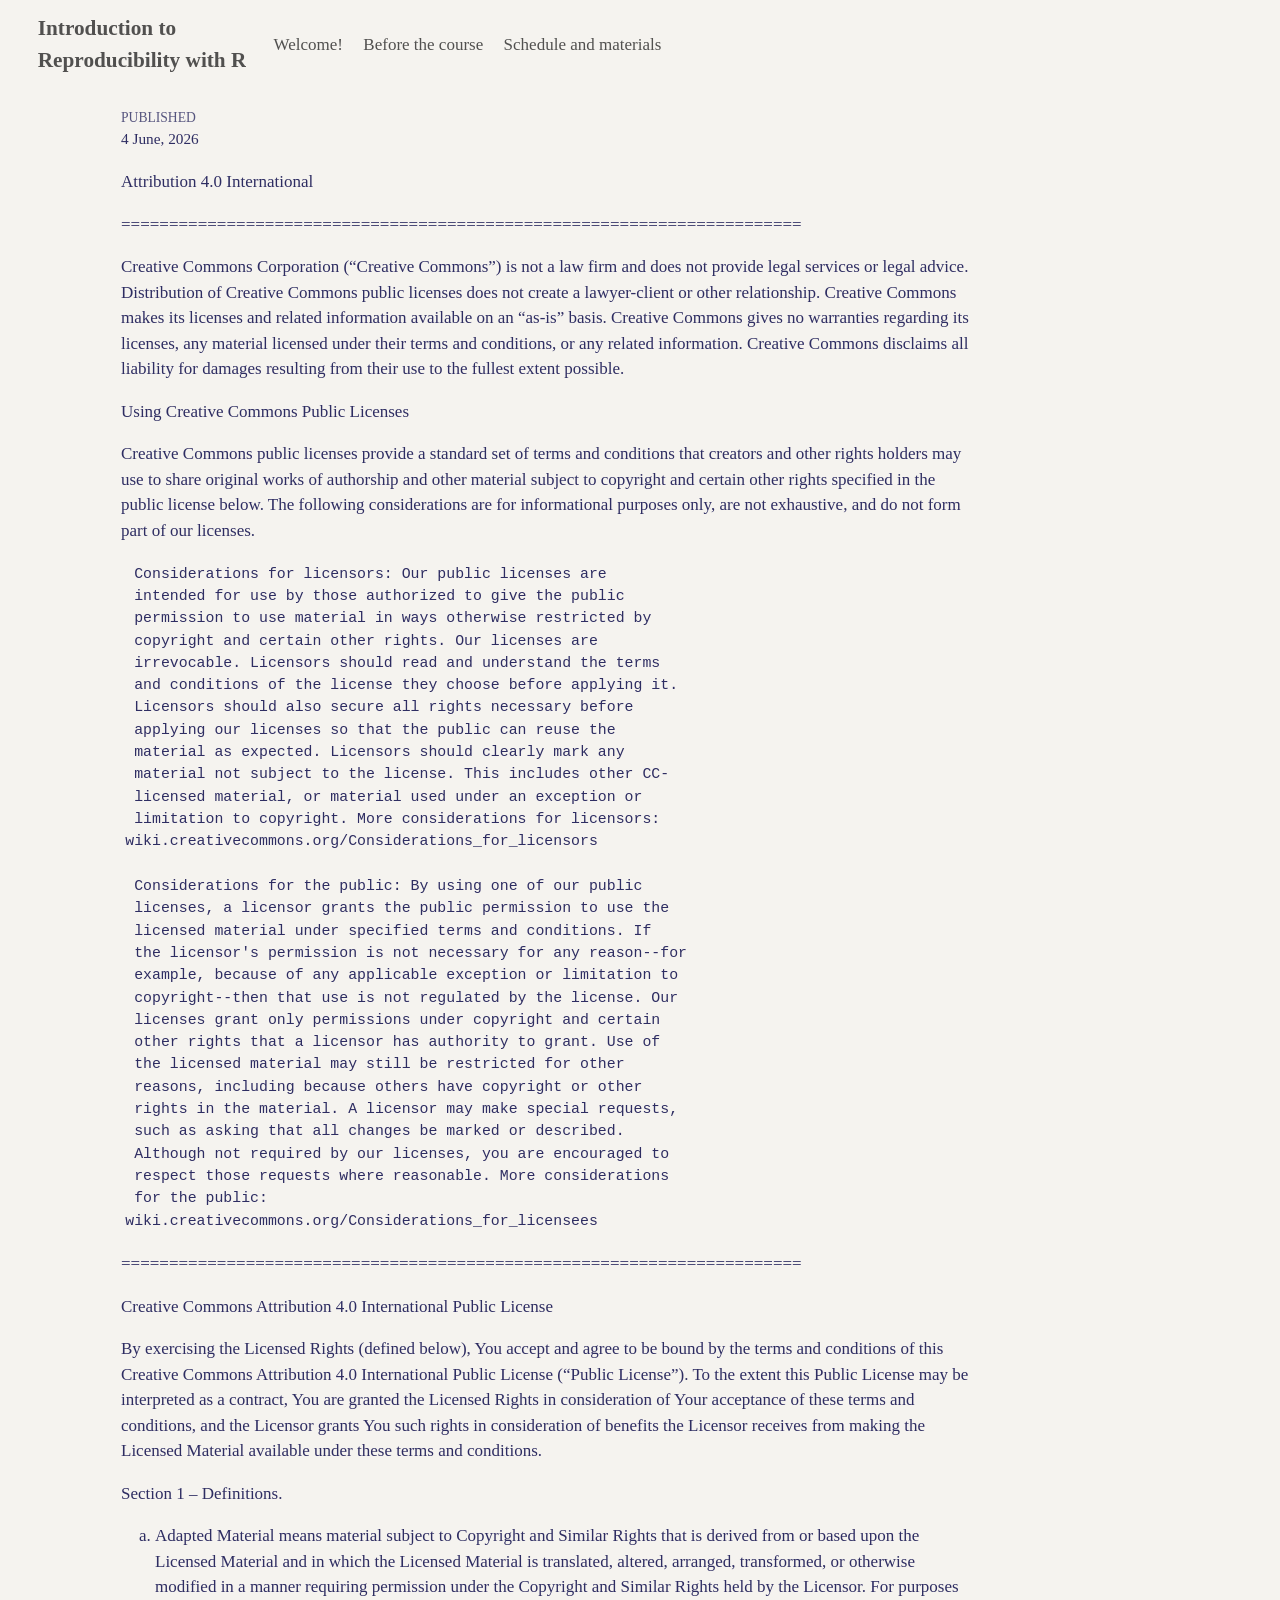
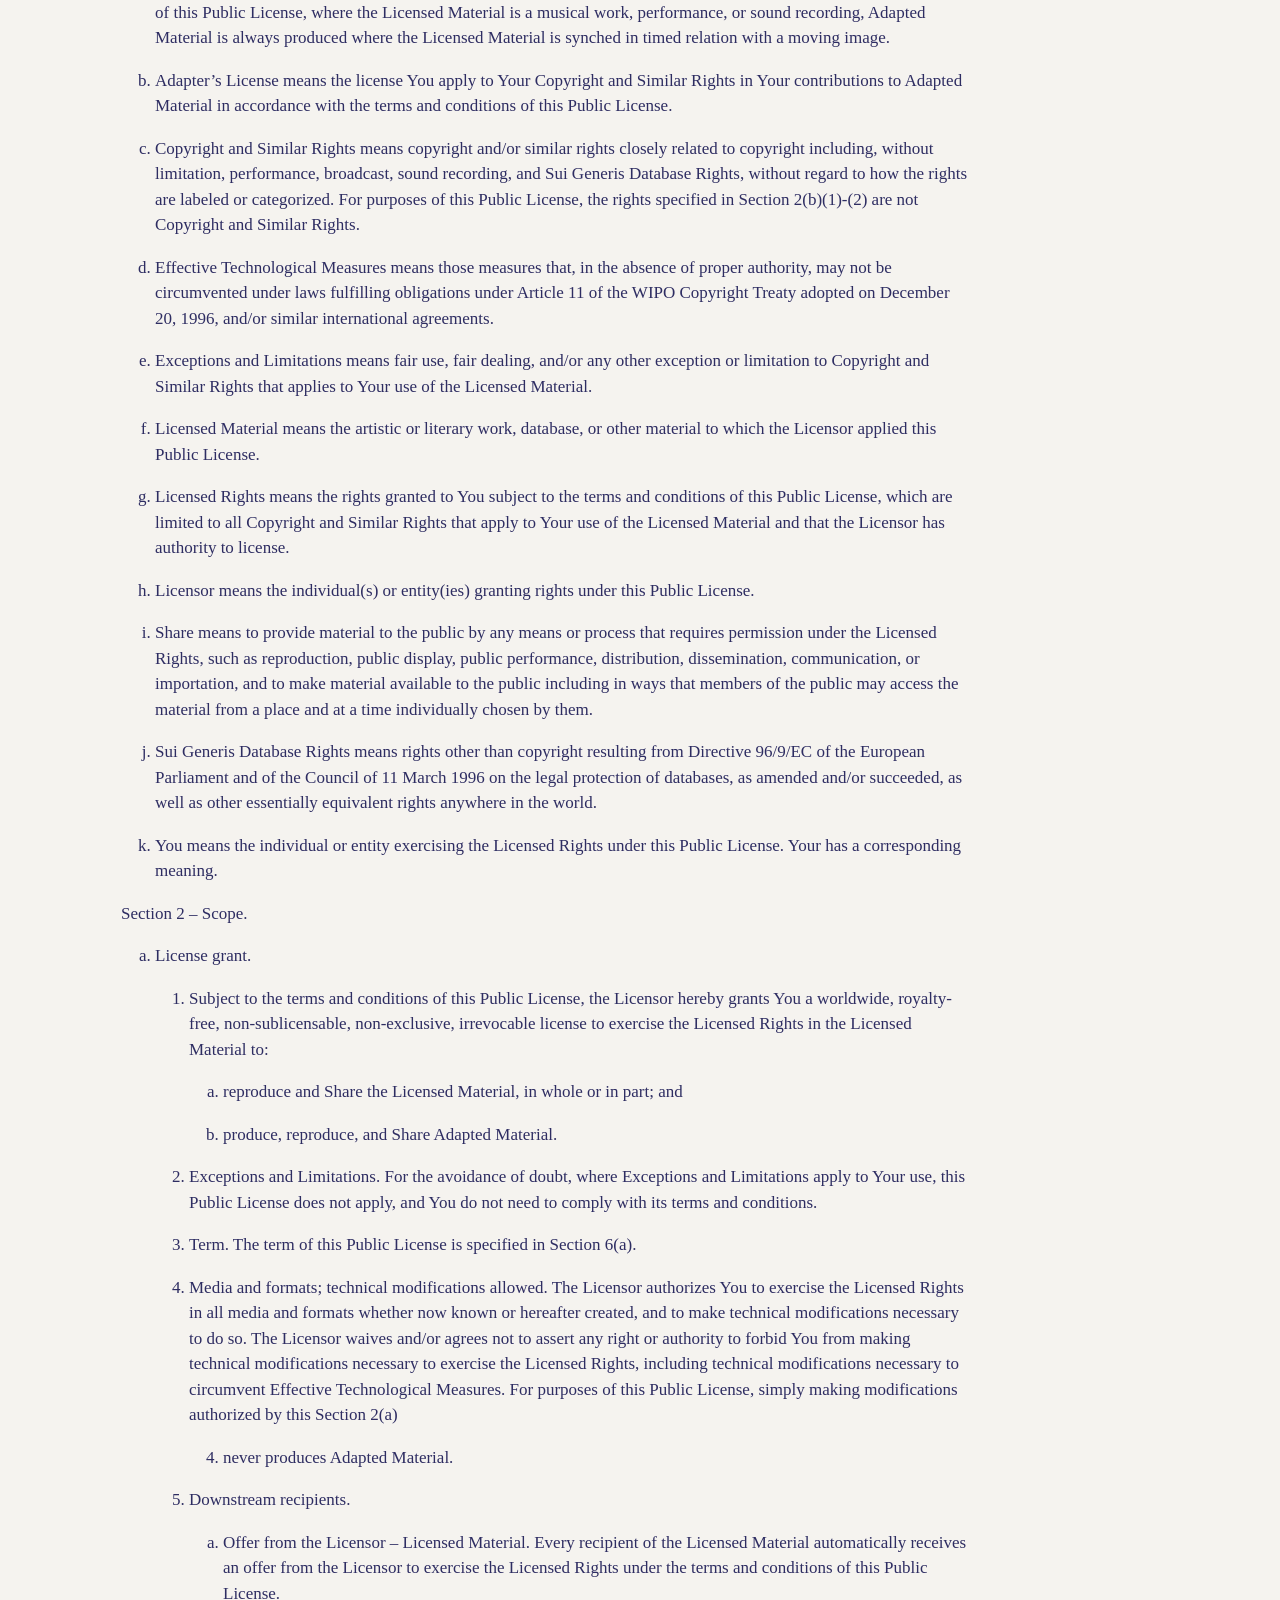
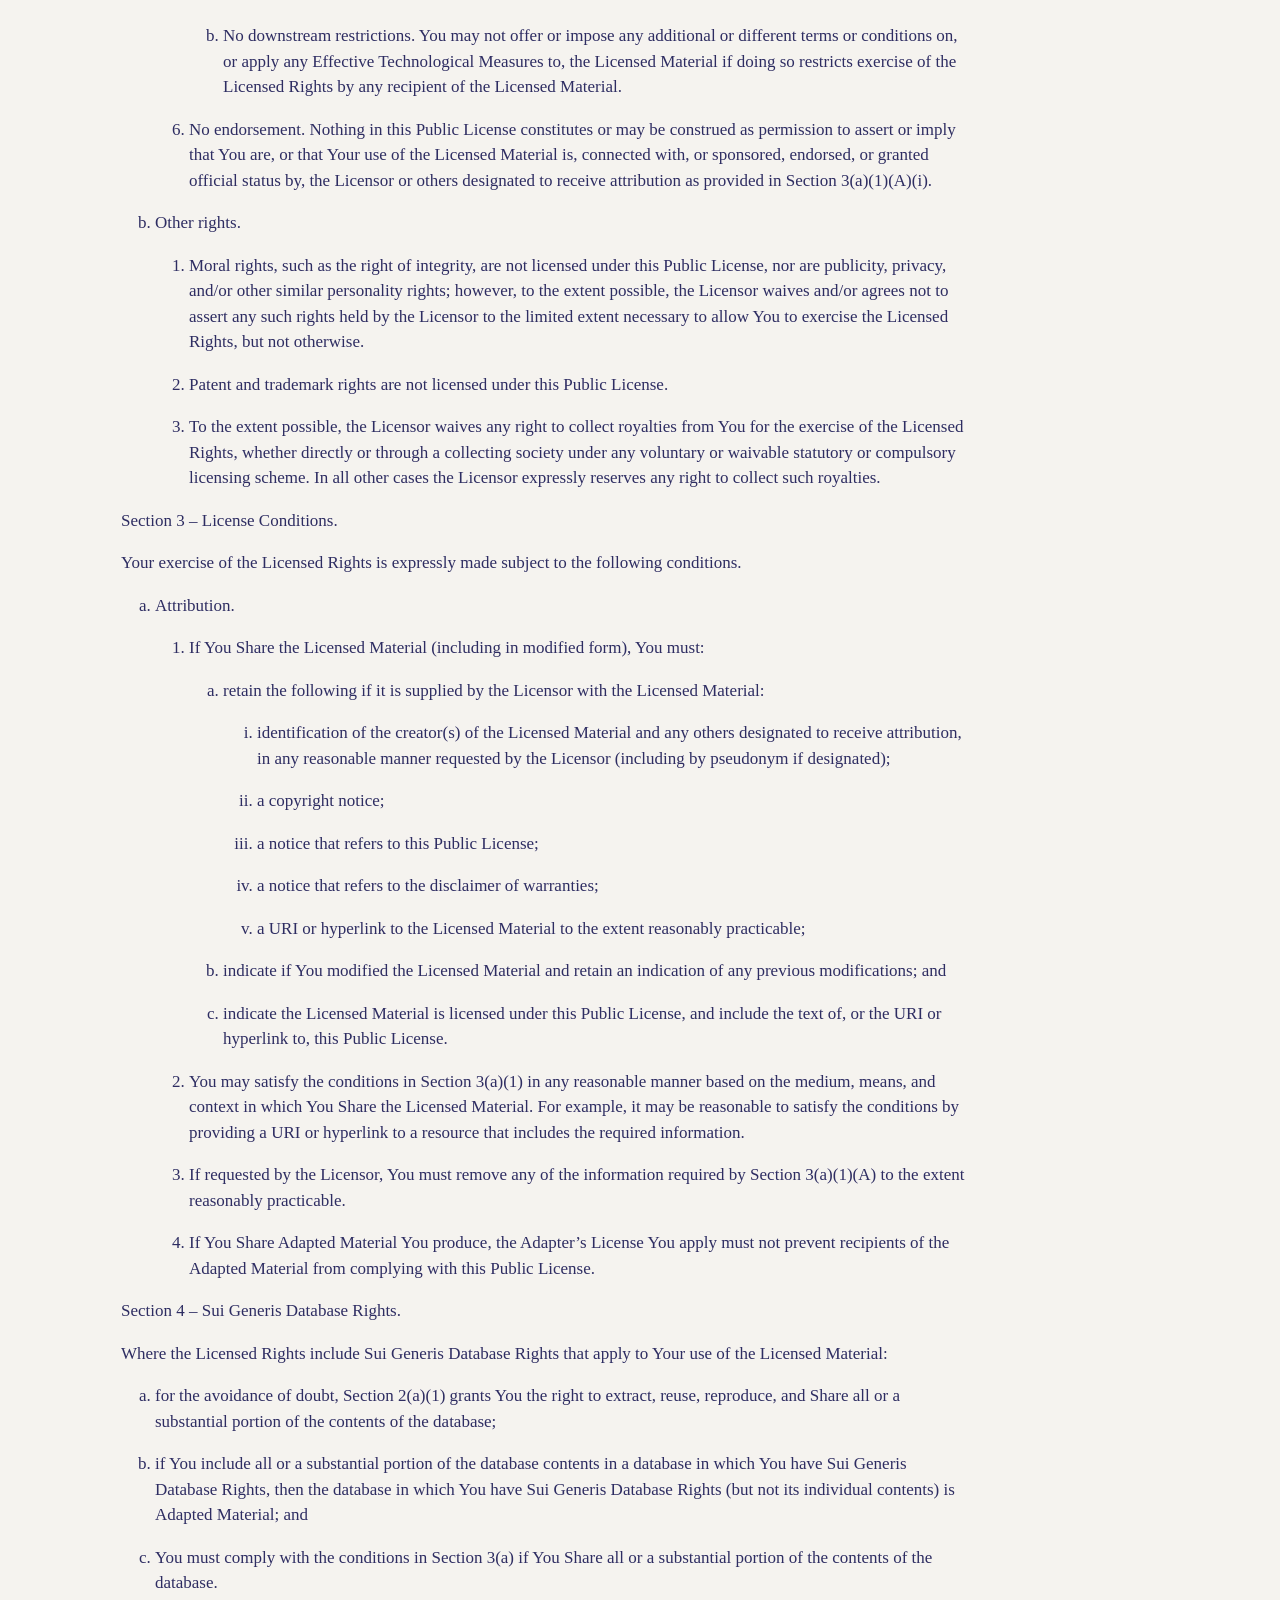
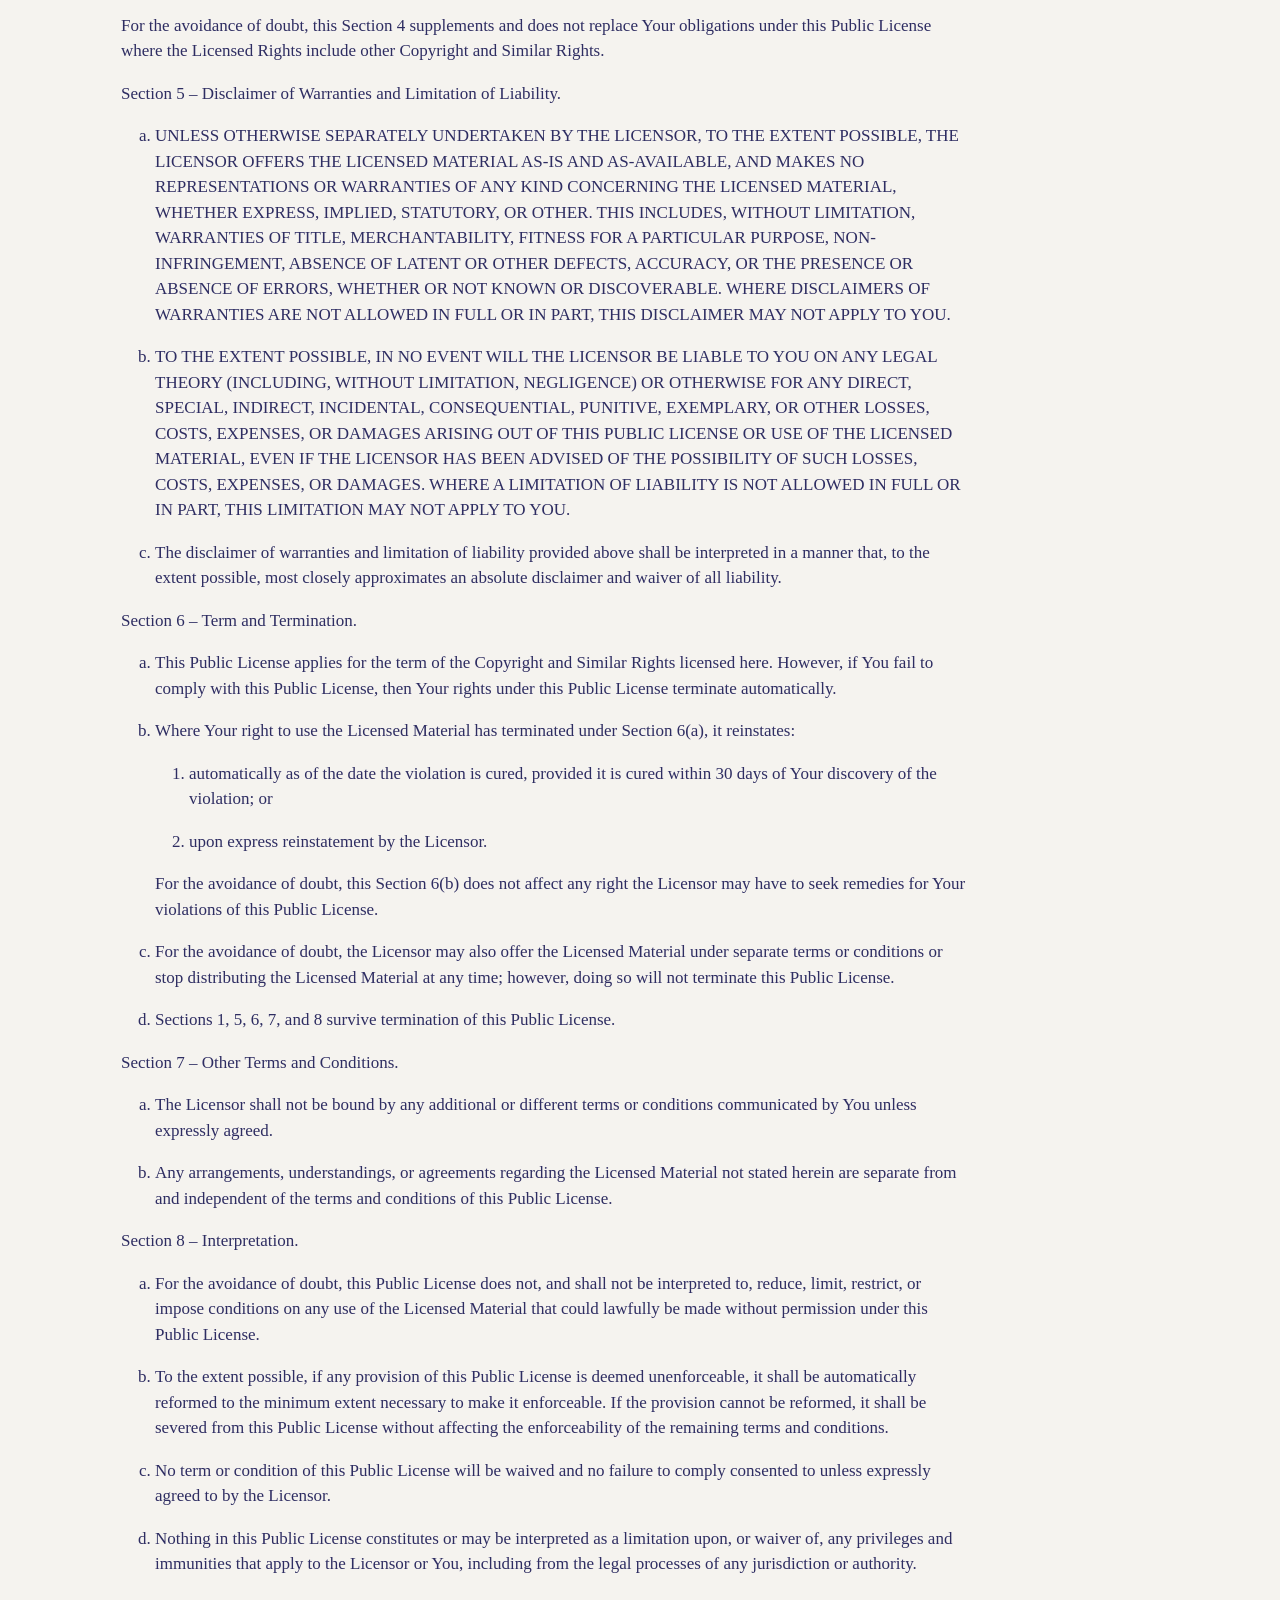
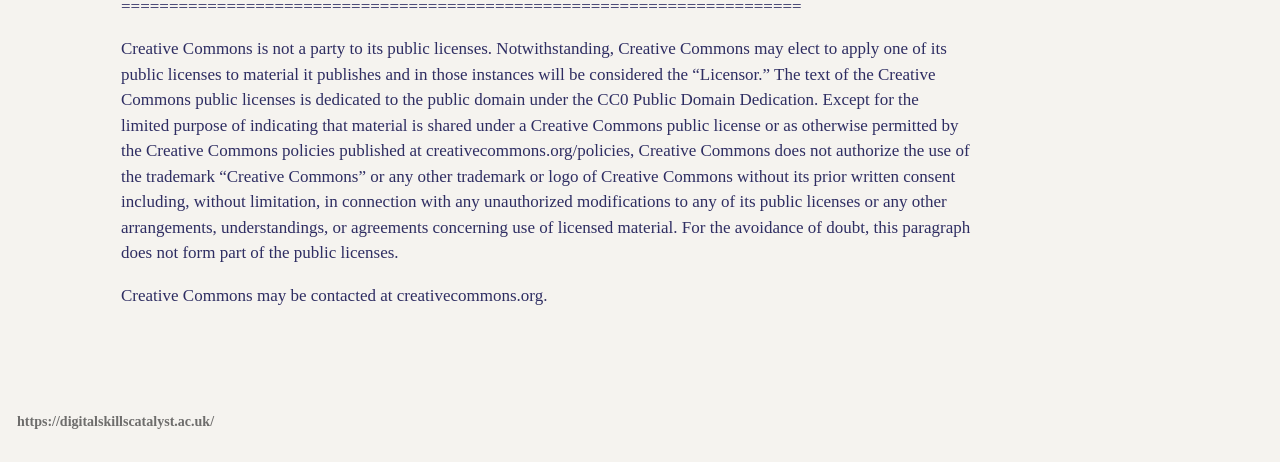
==== LICENSE.html @ b52c31c9 "Deploying to gh-pages from @ UKRI-Digital-Research-Skills-Catalyst/introduction-to-reproducibility-w" ====
<!DOCTYPE html>
<html xmlns="http://www.w3.org/1999/xhtml" lang="en" xml:lang="en"><head>

<meta charset="utf-8">
<meta name="generator" content="quarto-1.9.38">

<meta name="viewport" content="width=device-width, initial-scale=1.0, user-scalable=yes">

<meta name="author" content="Emma Rand">

<title>license – Introduction to&lt;br&gt;Reproducibility with R</title>
<style>
/* Default styles provided by pandoc.
** See https://pandoc.org/MANUAL.html#variables-for-html for config info.
*/
code{white-space: pre-wrap;}
span.smallcaps{font-variant: small-caps;}
div.columns{display: flex; gap: min(4vw, 1.5em);}
div.column{flex: auto; overflow-x: auto;}
div.hanging-indent{margin-left: 1.5em; text-indent: -1.5em;}
ul.task-list{list-style: none;}
ul.task-list li input[type="checkbox"] {
  width: 0.8em;
  margin: 0 0.8em 0.2em -1em; /* quarto-specific, see https://github.com/quarto-dev/quarto-cli/issues/4556 */ 
  vertical-align: middle;
}
</style>


<script src="site_libs/quarto-nav/quarto-nav.js"></script>
<script src="site_libs/quarto-nav/headroom.min.js"></script>
<script src="site_libs/clipboard/clipboard.min.js"></script>
<script src="site_libs/quarto-search/autocomplete.umd.js"></script>
<script src="site_libs/quarto-search/fuse.min.js"></script>
<script src="site_libs/quarto-search/quarto-search.js"></script>
<meta name="quarto:offset" content="./">
<link href="./images/logo_no_text_transparent.png" rel="icon" type="image/png">
<script src="site_libs/quarto-html/quarto.js" type="module"></script>
<script src="site_libs/quarto-html/tabsets/tabsets.js" type="module"></script>
<script src="site_libs/quarto-html/popper.min.js"></script>
<script src="site_libs/quarto-html/tippy.umd.min.js"></script>
<script src="site_libs/quarto-html/anchor.min.js"></script>
<link href="site_libs/quarto-html/tippy.css" rel="stylesheet">
<link href="site_libs/quarto-html/quarto-syntax-highlighting-15634bcf2e68342d4ad2dfa704d543f6.css" rel="stylesheet" class="quarto-color-scheme" id="quarto-text-highlighting-styles">
<link href="site_libs/quarto-html/quarto-syntax-highlighting-dark-0a6b7249c26820e032cb0bd839ff02b1.css" rel="stylesheet" class="quarto-color-scheme quarto-color-alternate" id="quarto-text-highlighting-styles">
<link href="site_libs/quarto-html/quarto-syntax-highlighting-15634bcf2e68342d4ad2dfa704d543f6.css" rel="stylesheet" class="quarto-color-scheme-extra" id="quarto-text-highlighting-styles">
<script src="site_libs/bootstrap/bootstrap.min.js"></script>
<link href="site_libs/bootstrap/bootstrap-icons.css" rel="stylesheet">
<link href="site_libs/bootstrap/bootstrap-b6278953438141f1050e5629b0b7677b.min.css" rel="stylesheet" append-hash="true" class="quarto-color-scheme" id="quarto-bootstrap" data-mode="light">
<link href="site_libs/bootstrap/bootstrap-dark-b6278953438141f1050e5629b0b7677b.min.css" rel="stylesheet" append-hash="true" class="quarto-color-scheme quarto-color-alternate" id="quarto-bootstrap" data-mode="light">
<link href="site_libs/bootstrap/bootstrap-b6278953438141f1050e5629b0b7677b.min.css" rel="stylesheet" append-hash="true" class="quarto-color-scheme-extra" id="quarto-bootstrap" data-mode="light">
<script id="quarto-search-options" type="application/json">{
  "location": "navbar",
  "copy-button": false,
  "collapse-after": 3,
  "panel-placement": "end",
  "type": "overlay",
  "limit": 50,
  "keyboard-shortcut": [
    "f",
    "/",
    "s"
  ],
  "show-item-context": false,
  "language": {
    "search-no-results-text": "No results",
    "search-matching-documents-text": "matching documents",
    "search-copy-link-title": "Copy link to search",
    "search-hide-matches-text": "Hide additional matches",
    "search-more-match-text": "more match in this document",
    "search-more-matches-text": "more matches in this document",
    "search-clear-button-title": "Clear",
    "search-text-placeholder": "",
    "search-detached-cancel-button-title": "Cancel",
    "search-submit-button-title": "Submit",
    "search-label": "Search"
  }
}</script>


<link rel="stylesheet" href="styles.css">
</head>

<body class="nav-fixed quarto-light">

<div id="quarto-search-results"></div>
  <header id="quarto-header" class="headroom fixed-top">
    <nav class="navbar navbar-expand-lg " data-bs-theme="dark">
      <div class="navbar-container container-fluid">
      <div class="navbar-brand-container mx-auto">
    <a href="./index.html" class="navbar-brand navbar-brand-logo">
    <img src="./images/logo_transparent_background.png" alt="" class="navbar-logo light-content">
    <img src="./images/logo_transparent_background.png" alt="" class="navbar-logo dark-content">
    </a>
    <a class="navbar-brand" href="./index.html">
    <span class="navbar-title">Introduction to<br>Reproducibility with R</span>
    </a>
  </div>
            <div id="quarto-search" class="" title="Search"></div>
          <button class="navbar-toggler" type="button" data-bs-toggle="collapse" data-bs-target="#navbarCollapse" aria-controls="navbarCollapse" role="menu" aria-expanded="false" aria-label="Toggle navigation" onclick="if (window.quartoToggleHeadroom) { window.quartoToggleHeadroom(); }">
  <span class="navbar-toggler-icon"></span>
</button>
          <div class="collapse navbar-collapse" id="navbarCollapse">
            <ul class="navbar-nav navbar-nav-scroll me-auto">
  <li class="nav-item">
    <a class="nav-link" href="./index.html"> 
<span class="menu-text">Welcome!</span></a>
  </li>  
  <li class="nav-item">
    <a class="nav-link" href="./prerequisites.html"> 
<span class="menu-text">Before the course</span></a>
  </li>  
  <li class="nav-item">
    <a class="nav-link" href="./schedule.html"> 
<span class="menu-text">Schedule and materials</span></a>
  </li>  
</ul>
          </div> <!-- /navcollapse -->
            <div class="quarto-navbar-tools">
</div>
      </div> <!-- /container-fluid -->
    </nav>
</header>
<!-- content -->
<div id="quarto-content" class="quarto-container page-columns page-rows-contents page-layout-article page-navbar">
<!-- sidebar -->
<!-- margin-sidebar -->
    <div id="quarto-margin-sidebar" class="sidebar margin-sidebar zindex-bottom">
        
    </div>
<!-- main -->
<main class="content" id="quarto-document-content">

<header id="title-block-header" class="quarto-title-block default">
<div class="quarto-title">
</div>



<div class="quarto-title-meta">

    
    <div>
    <div class="quarto-title-meta-heading">Published</div>
    <div class="quarto-title-meta-contents">
      <p class="date">4 June, 2026</p>
    </div>
  </div>
  
    
  </div>
  


</header>


<p>Attribution 4.0 International</p>
<p>=======================================================================</p>
<p>Creative Commons Corporation (“Creative Commons”) is not a law firm and does not provide legal services or legal advice. Distribution of Creative Commons public licenses does not create a lawyer-client or other relationship. Creative Commons makes its licenses and related information available on an “as-is” basis. Creative Commons gives no warranties regarding its licenses, any material licensed under their terms and conditions, or any related information. Creative Commons disclaims all liability for damages resulting from their use to the fullest extent possible.</p>
<p>Using Creative Commons Public Licenses</p>
<p>Creative Commons public licenses provide a standard set of terms and conditions that creators and other rights holders may use to share original works of authorship and other material subject to copyright and certain other rights specified in the public license below. The following considerations are for informational purposes only, are not exhaustive, and do not form part of our licenses.</p>
<pre><code> Considerations for licensors: Our public licenses are
 intended for use by those authorized to give the public
 permission to use material in ways otherwise restricted by
 copyright and certain other rights. Our licenses are
 irrevocable. Licensors should read and understand the terms
 and conditions of the license they choose before applying it.
 Licensors should also secure all rights necessary before
 applying our licenses so that the public can reuse the
 material as expected. Licensors should clearly mark any
 material not subject to the license. This includes other CC-
 licensed material, or material used under an exception or
 limitation to copyright. More considerations for licensors:
wiki.creativecommons.org/Considerations_for_licensors

 Considerations for the public: By using one of our public
 licenses, a licensor grants the public permission to use the
 licensed material under specified terms and conditions. If
 the licensor's permission is not necessary for any reason--for
 example, because of any applicable exception or limitation to
 copyright--then that use is not regulated by the license. Our
 licenses grant only permissions under copyright and certain
 other rights that a licensor has authority to grant. Use of
 the licensed material may still be restricted for other
 reasons, including because others have copyright or other
 rights in the material. A licensor may make special requests,
 such as asking that all changes be marked or described.
 Although not required by our licenses, you are encouraged to
 respect those requests where reasonable. More considerations
 for the public: 
wiki.creativecommons.org/Considerations_for_licensees</code></pre>
<p>=======================================================================</p>
<p>Creative Commons Attribution 4.0 International Public License</p>
<p>By exercising the Licensed Rights (defined below), You accept and agree to be bound by the terms and conditions of this Creative Commons Attribution 4.0 International Public License (“Public License”). To the extent this Public License may be interpreted as a contract, You are granted the Licensed Rights in consideration of Your acceptance of these terms and conditions, and the Licensor grants You such rights in consideration of benefits the Licensor receives from making the Licensed Material available under these terms and conditions.</p>
<p>Section 1 – Definitions.</p>
<ol type="a">
<li><p>Adapted Material means material subject to Copyright and Similar Rights that is derived from or based upon the Licensed Material and in which the Licensed Material is translated, altered, arranged, transformed, or otherwise modified in a manner requiring permission under the Copyright and Similar Rights held by the Licensor. For purposes of this Public License, where the Licensed Material is a musical work, performance, or sound recording, Adapted Material is always produced where the Licensed Material is synched in timed relation with a moving image.</p></li>
<li><p>Adapter’s License means the license You apply to Your Copyright and Similar Rights in Your contributions to Adapted Material in accordance with the terms and conditions of this Public License.</p></li>
<li><p>Copyright and Similar Rights means copyright and/or similar rights closely related to copyright including, without limitation, performance, broadcast, sound recording, and Sui Generis Database Rights, without regard to how the rights are labeled or categorized. For purposes of this Public License, the rights specified in Section 2(b)(1)-(2) are not Copyright and Similar Rights.</p></li>
<li><p>Effective Technological Measures means those measures that, in the absence of proper authority, may not be circumvented under laws fulfilling obligations under Article 11 of the WIPO Copyright Treaty adopted on December 20, 1996, and/or similar international agreements.</p></li>
<li><p>Exceptions and Limitations means fair use, fair dealing, and/or any other exception or limitation to Copyright and Similar Rights that applies to Your use of the Licensed Material.</p></li>
<li><p>Licensed Material means the artistic or literary work, database, or other material to which the Licensor applied this Public License.</p></li>
<li><p>Licensed Rights means the rights granted to You subject to the terms and conditions of this Public License, which are limited to all Copyright and Similar Rights that apply to Your use of the Licensed Material and that the Licensor has authority to license.</p></li>
<li><p>Licensor means the individual(s) or entity(ies) granting rights under this Public License.</p></li>
<li><p>Share means to provide material to the public by any means or process that requires permission under the Licensed Rights, such as reproduction, public display, public performance, distribution, dissemination, communication, or importation, and to make material available to the public including in ways that members of the public may access the material from a place and at a time individually chosen by them.</p></li>
<li><p>Sui Generis Database Rights means rights other than copyright resulting from Directive 96/9/EC of the European Parliament and of the Council of 11 March 1996 on the legal protection of databases, as amended and/or succeeded, as well as other essentially equivalent rights anywhere in the world.</p></li>
<li><p>You means the individual or entity exercising the Licensed Rights under this Public License. Your has a corresponding meaning.</p></li>
</ol>
<p>Section 2 – Scope.</p>
<ol type="a">
<li><p>License grant.</p>
<ol type="1">
<li><p>Subject to the terms and conditions of this Public License, the Licensor hereby grants You a worldwide, royalty-free, non-sublicensable, non-exclusive, irrevocable license to exercise the Licensed Rights in the Licensed Material to:</p>
<ol type="a">
<li><p>reproduce and Share the Licensed Material, in whole or in part; and</p></li>
<li><p>produce, reproduce, and Share Adapted Material.</p></li>
</ol></li>
<li><p>Exceptions and Limitations. For the avoidance of doubt, where Exceptions and Limitations apply to Your use, this Public License does not apply, and You do not need to comply with its terms and conditions.</p></li>
<li><p>Term. The term of this Public License is specified in Section 6(a).</p></li>
<li><p>Media and formats; technical modifications allowed. The Licensor authorizes You to exercise the Licensed Rights in all media and formats whether now known or hereafter created, and to make technical modifications necessary to do so. The Licensor waives and/or agrees not to assert any right or authority to forbid You from making technical modifications necessary to exercise the Licensed Rights, including technical modifications necessary to circumvent Effective Technological Measures. For purposes of this Public License, simply making modifications authorized by this Section 2(a)</p>
<ol start="4" type="1">
<li>never produces Adapted Material.</li>
</ol></li>
<li><p>Downstream recipients.</p>
<ol type="a">
<li><p>Offer from the Licensor – Licensed Material. Every recipient of the Licensed Material automatically receives an offer from the Licensor to exercise the Licensed Rights under the terms and conditions of this Public License.</p></li>
<li><p>No downstream restrictions. You may not offer or impose any additional or different terms or conditions on, or apply any Effective Technological Measures to, the Licensed Material if doing so restricts exercise of the Licensed Rights by any recipient of the Licensed Material.</p></li>
</ol></li>
<li><p>No endorsement. Nothing in this Public License constitutes or may be construed as permission to assert or imply that You are, or that Your use of the Licensed Material is, connected with, or sponsored, endorsed, or granted official status by, the Licensor or others designated to receive attribution as provided in Section 3(a)(1)(A)(i).</p></li>
</ol></li>
<li><p>Other rights.</p>
<ol type="1">
<li><p>Moral rights, such as the right of integrity, are not licensed under this Public License, nor are publicity, privacy, and/or other similar personality rights; however, to the extent possible, the Licensor waives and/or agrees not to assert any such rights held by the Licensor to the limited extent necessary to allow You to exercise the Licensed Rights, but not otherwise.</p></li>
<li><p>Patent and trademark rights are not licensed under this Public License.</p></li>
<li><p>To the extent possible, the Licensor waives any right to collect royalties from You for the exercise of the Licensed Rights, whether directly or through a collecting society under any voluntary or waivable statutory or compulsory licensing scheme. In all other cases the Licensor expressly reserves any right to collect such royalties.</p></li>
</ol></li>
</ol>
<p>Section 3 – License Conditions.</p>
<p>Your exercise of the Licensed Rights is expressly made subject to the following conditions.</p>
<ol type="a">
<li><p>Attribution.</p>
<ol type="1">
<li><p>If You Share the Licensed Material (including in modified form), You must:</p>
<ol type="a">
<li><p>retain the following if it is supplied by the Licensor with the Licensed Material:</p>
<ol type="i">
<li><p>identification of the creator(s) of the Licensed Material and any others designated to receive attribution, in any reasonable manner requested by the Licensor (including by pseudonym if designated);</p></li>
<li><p>a copyright notice;</p></li>
<li><p>a notice that refers to this Public License;</p></li>
<li><p>a notice that refers to the disclaimer of warranties;</p></li>
<li><p>a URI or hyperlink to the Licensed Material to the extent reasonably practicable;</p></li>
</ol></li>
<li><p>indicate if You modified the Licensed Material and retain an indication of any previous modifications; and</p></li>
<li><p>indicate the Licensed Material is licensed under this Public License, and include the text of, or the URI or hyperlink to, this Public License.</p></li>
</ol></li>
<li><p>You may satisfy the conditions in Section 3(a)(1) in any reasonable manner based on the medium, means, and context in which You Share the Licensed Material. For example, it may be reasonable to satisfy the conditions by providing a URI or hyperlink to a resource that includes the required information.</p></li>
<li><p>If requested by the Licensor, You must remove any of the information required by Section 3(a)(1)(A) to the extent reasonably practicable.</p></li>
<li><p>If You Share Adapted Material You produce, the Adapter’s License You apply must not prevent recipients of the Adapted Material from complying with this Public License.</p></li>
</ol></li>
</ol>
<p>Section 4 – Sui Generis Database Rights.</p>
<p>Where the Licensed Rights include Sui Generis Database Rights that apply to Your use of the Licensed Material:</p>
<ol type="a">
<li><p>for the avoidance of doubt, Section 2(a)(1) grants You the right to extract, reuse, reproduce, and Share all or a substantial portion of the contents of the database;</p></li>
<li><p>if You include all or a substantial portion of the database contents in a database in which You have Sui Generis Database Rights, then the database in which You have Sui Generis Database Rights (but not its individual contents) is Adapted Material; and</p></li>
<li><p>You must comply with the conditions in Section 3(a) if You Share all or a substantial portion of the contents of the database.</p></li>
</ol>
<p>For the avoidance of doubt, this Section 4 supplements and does not replace Your obligations under this Public License where the Licensed Rights include other Copyright and Similar Rights.</p>
<p>Section 5 – Disclaimer of Warranties and Limitation of Liability.</p>
<ol type="a">
<li><p>UNLESS OTHERWISE SEPARATELY UNDERTAKEN BY THE LICENSOR, TO THE EXTENT POSSIBLE, THE LICENSOR OFFERS THE LICENSED MATERIAL AS-IS AND AS-AVAILABLE, AND MAKES NO REPRESENTATIONS OR WARRANTIES OF ANY KIND CONCERNING THE LICENSED MATERIAL, WHETHER EXPRESS, IMPLIED, STATUTORY, OR OTHER. THIS INCLUDES, WITHOUT LIMITATION, WARRANTIES OF TITLE, MERCHANTABILITY, FITNESS FOR A PARTICULAR PURPOSE, NON-INFRINGEMENT, ABSENCE OF LATENT OR OTHER DEFECTS, ACCURACY, OR THE PRESENCE OR ABSENCE OF ERRORS, WHETHER OR NOT KNOWN OR DISCOVERABLE. WHERE DISCLAIMERS OF WARRANTIES ARE NOT ALLOWED IN FULL OR IN PART, THIS DISCLAIMER MAY NOT APPLY TO YOU.</p></li>
<li><p>TO THE EXTENT POSSIBLE, IN NO EVENT WILL THE LICENSOR BE LIABLE TO YOU ON ANY LEGAL THEORY (INCLUDING, WITHOUT LIMITATION, NEGLIGENCE) OR OTHERWISE FOR ANY DIRECT, SPECIAL, INDIRECT, INCIDENTAL, CONSEQUENTIAL, PUNITIVE, EXEMPLARY, OR OTHER LOSSES, COSTS, EXPENSES, OR DAMAGES ARISING OUT OF THIS PUBLIC LICENSE OR USE OF THE LICENSED MATERIAL, EVEN IF THE LICENSOR HAS BEEN ADVISED OF THE POSSIBILITY OF SUCH LOSSES, COSTS, EXPENSES, OR DAMAGES. WHERE A LIMITATION OF LIABILITY IS NOT ALLOWED IN FULL OR IN PART, THIS LIMITATION MAY NOT APPLY TO YOU.</p></li>
<li><p>The disclaimer of warranties and limitation of liability provided above shall be interpreted in a manner that, to the extent possible, most closely approximates an absolute disclaimer and waiver of all liability.</p></li>
</ol>
<p>Section 6 – Term and Termination.</p>
<ol type="a">
<li><p>This Public License applies for the term of the Copyright and Similar Rights licensed here. However, if You fail to comply with this Public License, then Your rights under this Public License terminate automatically.</p></li>
<li><p>Where Your right to use the Licensed Material has terminated under Section 6(a), it reinstates:</p>
<ol type="1">
<li><p>automatically as of the date the violation is cured, provided it is cured within 30 days of Your discovery of the violation; or</p></li>
<li><p>upon express reinstatement by the Licensor.</p></li>
</ol>
<p>For the avoidance of doubt, this Section 6(b) does not affect any right the Licensor may have to seek remedies for Your violations of this Public License.</p></li>
<li><p>For the avoidance of doubt, the Licensor may also offer the Licensed Material under separate terms or conditions or stop distributing the Licensed Material at any time; however, doing so will not terminate this Public License.</p></li>
<li><p>Sections 1, 5, 6, 7, and 8 survive termination of this Public License.</p></li>
</ol>
<p>Section 7 – Other Terms and Conditions.</p>
<ol type="a">
<li><p>The Licensor shall not be bound by any additional or different terms or conditions communicated by You unless expressly agreed.</p></li>
<li><p>Any arrangements, understandings, or agreements regarding the Licensed Material not stated herein are separate from and independent of the terms and conditions of this Public License.</p></li>
</ol>
<p>Section 8 – Interpretation.</p>
<ol type="a">
<li><p>For the avoidance of doubt, this Public License does not, and shall not be interpreted to, reduce, limit, restrict, or impose conditions on any use of the Licensed Material that could lawfully be made without permission under this Public License.</p></li>
<li><p>To the extent possible, if any provision of this Public License is deemed unenforceable, it shall be automatically reformed to the minimum extent necessary to make it enforceable. If the provision cannot be reformed, it shall be severed from this Public License without affecting the enforceability of the remaining terms and conditions.</p></li>
<li><p>No term or condition of this Public License will be waived and no failure to comply consented to unless expressly agreed to by the Licensor.</p></li>
<li><p>Nothing in this Public License constitutes or may be interpreted as a limitation upon, or waiver of, any privileges and immunities that apply to the Licensor or You, including from the legal processes of any jurisdiction or authority.</p></li>
</ol>
<p>=======================================================================</p>
<p>Creative Commons is not a party to its public licenses. Notwithstanding, Creative Commons may elect to apply one of its public licenses to material it publishes and in those instances will be considered the “Licensor.” The text of the Creative Commons public licenses is dedicated to the public domain under the CC0 Public Domain Dedication. Except for the limited purpose of indicating that material is shared under a Creative Commons public license or as otherwise permitted by the Creative Commons policies published at creativecommons.org/policies, Creative Commons does not authorize the use of the trademark “Creative Commons” or any other trademark or logo of Creative Commons without its prior written consent including, without limitation, in connection with any unauthorized modifications to any of its public licenses or any other arrangements, understandings, or agreements concerning use of licensed material. For the avoidance of doubt, this paragraph does not form part of the public licenses.</p>
<p>Creative Commons may be contacted at creativecommons.org.</p>



</main> <!-- /main -->
<script id="quarto-html-after-body" type="application/javascript">
  window.document.addEventListener("DOMContentLoaded", function (event) {
    const icon = "";
    const anchorJS = new window.AnchorJS();
    anchorJS.options = {
      placement: 'right',
      icon: icon
    };
    anchorJS.add('.anchored');
    const isCodeAnnotation = (el) => {
      for (const clz of el.classList) {
        if (clz.startsWith('code-annotation-')) {                     
          return true;
        }
      }
      return false;
    }
    const onCopySuccess = function(e) {
      // button target
      const button = e.trigger;
      // don't keep focus
      button.blur();
      // flash "checked"
      button.classList.add('code-copy-button-checked');
      var currentTitle = button.getAttribute("title");
      button.setAttribute("title", "Copied!");
      let tooltip;
      if (window.bootstrap) {
        button.setAttribute("data-bs-toggle", "tooltip");
        button.setAttribute("data-bs-placement", "left");
        button.setAttribute("data-bs-title", "Copied!");
        tooltip = new bootstrap.Tooltip(button, 
          { trigger: "manual", 
            customClass: "code-copy-button-tooltip",
            offset: [0, -8]});
        tooltip.show();    
      }
      setTimeout(function() {
        if (tooltip) {
          tooltip.hide();
          button.removeAttribute("data-bs-title");
          button.removeAttribute("data-bs-toggle");
          button.removeAttribute("data-bs-placement");
        }
        button.setAttribute("title", currentTitle);
        button.classList.remove('code-copy-button-checked');
      }, 1000);
      // clear code selection
      e.clearSelection();
    }
    const getTextToCopy = function(trigger) {
      const outerScaffold = trigger.parentElement.cloneNode(true);
      const codeEl = outerScaffold.querySelector('code');
      for (const childEl of codeEl.children) {
        if (isCodeAnnotation(childEl)) {
          childEl.remove();
        }
      }
      return codeEl.innerText;
    }
    const clipboard = new window.ClipboardJS('.code-copy-button:not([data-in-quarto-modal])', {
      text: getTextToCopy
    });
    clipboard.on('success', onCopySuccess);
    if (window.document.getElementById('quarto-embedded-source-code-modal')) {
      const clipboardModal = new window.ClipboardJS('.code-copy-button[data-in-quarto-modal]', {
        text: getTextToCopy,
        container: window.document.getElementById('quarto-embedded-source-code-modal')
      });
      clipboardModal.on('success', onCopySuccess);
    }
      var localhostRegex = new RegExp(/^(?:http|https):\/\/localhost\:?[0-9]*\//);
      var mailtoRegex = new RegExp(/^mailto:/);
        var filterRegex = new RegExp("^(?:http:|https:)\/\/ukri-digital-research-skills-catalyst\.github\.io\/introduction-to-reproducibility-with-r");
      var isInternal = (href) => {
          return filterRegex.test(href) || localhostRegex.test(href) || mailtoRegex.test(href);
      }
      // Inspect non-navigation links and adorn them if external
     var links = window.document.querySelectorAll('a[href]:not(.nav-link):not(.navbar-brand):not(.toc-action):not(.sidebar-link):not(.sidebar-item-toggle):not(.pagination-link):not(.no-external):not([aria-hidden]):not(.dropdown-item):not(.quarto-navigation-tool):not(.about-link)');
      for (var i=0; i<links.length; i++) {
        const link = links[i];
        if (!isInternal(link.href)) {
          // undo the damage that might have been done by quarto-nav.js in the case of
          // links that we want to consider external
          if (link.dataset.originalHref !== undefined) {
            link.href = link.dataset.originalHref;
          }
            // target, if specified
            link.setAttribute("target", "_blank");
            if (link.getAttribute("rel") === null) {
              link.setAttribute("rel", "noopener");
            }
        }
      }
    function tippyHover(el, contentFn, onTriggerFn, onUntriggerFn) {
      const config = {
        allowHTML: true,
        maxWidth: 500,
        delay: 100,
        arrow: false,
        appendTo: function(el) {
            return el.parentElement;
        },
        interactive: true,
        interactiveBorder: 10,
        theme: 'quarto',
        placement: 'bottom-start',
      };
      if (contentFn) {
        config.content = contentFn;
      }
      if (onTriggerFn) {
        config.onTrigger = onTriggerFn;
      }
      if (onUntriggerFn) {
        config.onUntrigger = onUntriggerFn;
      }
      window.tippy(el, config); 
    }
    const noterefs = window.document.querySelectorAll('a[role="doc-noteref"]');
    for (var i=0; i<noterefs.length; i++) {
      const ref = noterefs[i];
      tippyHover(ref, function() {
        // use id or data attribute instead here
        let href = ref.getAttribute('data-footnote-href') || ref.getAttribute('href');
        try { href = new URL(href).hash; } catch {}
        const id = href.replace(/^#\/?/, "");
        const note = window.document.getElementById(id);
        if (note) {
          return note.innerHTML;
        } else {
          return "";
        }
      });
    }
    const xrefs = window.document.querySelectorAll('a.quarto-xref');
    const processXRef = (id, note) => {
      // Strip column container classes
      const stripColumnClz = (el) => {
        el.classList.remove("page-full", "page-columns");
        if (el.children) {
          for (const child of el.children) {
            stripColumnClz(child);
          }
        }
      }
      stripColumnClz(note)
      if (id === null || id.startsWith('sec-')) {
        // Special case sections, only their first couple elements
        const container = document.createElement("div");
        if (note.children && note.children.length > 2) {
          container.appendChild(note.children[0].cloneNode(true));
          for (let i = 1; i < note.children.length; i++) {
            const child = note.children[i];
            if (child.tagName === "P" && child.innerText === "") {
              continue;
            } else {
              container.appendChild(child.cloneNode(true));
              break;
            }
          }
          if (window.Quarto?.typesetMath) {
            window.Quarto.typesetMath(container);
          }
          return container.innerHTML
        } else {
          if (window.Quarto?.typesetMath) {
            window.Quarto.typesetMath(note);
          }
          return note.innerHTML;
        }
      } else {
        // Remove any anchor links if they are present
        const anchorLink = note.querySelector('a.anchorjs-link');
        if (anchorLink) {
          anchorLink.remove();
        }
        if (window.Quarto?.typesetMath) {
          window.Quarto.typesetMath(note);
        }
        if (note.classList.contains("callout")) {
          return note.outerHTML;
        } else {
          return note.innerHTML;
        }
      }
    }
    for (var i=0; i<xrefs.length; i++) {
      const xref = xrefs[i];
      tippyHover(xref, undefined, function(instance) {
        instance.disable();
        let url = xref.getAttribute('href');
        let hash = undefined; 
        if (url.startsWith('#')) {
          hash = url;
        } else {
          try { hash = new URL(url).hash; } catch {}
        }
        if (hash) {
          const id = hash.replace(/^#\/?/, "");
          const note = window.document.getElementById(id);
          if (note !== null) {
            try {
              const html = processXRef(id, note.cloneNode(true));
              instance.setContent(html);
            } finally {
              instance.enable();
              instance.show();
            }
          } else {
            // See if we can fetch this
            fetch(url.split('#')[0])
            .then(res => res.text())
            .then(html => {
              const parser = new DOMParser();
              const htmlDoc = parser.parseFromString(html, "text/html");
              const note = htmlDoc.getElementById(id);
              if (note !== null) {
                const html = processXRef(id, note);
                instance.setContent(html);
              } 
            }).finally(() => {
              instance.enable();
              instance.show();
            });
          }
        } else {
          // See if we can fetch a full url (with no hash to target)
          // This is a special case and we should probably do some content thinning / targeting
          fetch(url)
          .then(res => res.text())
          .then(html => {
            const parser = new DOMParser();
            const htmlDoc = parser.parseFromString(html, "text/html");
            const note = htmlDoc.querySelector('main.content');
            if (note !== null) {
              // This should only happen for chapter cross references
              // (since there is no id in the URL)
              // remove the first header
              if (note.children.length > 0 && note.children[0].tagName === "HEADER") {
                note.children[0].remove();
              }
              const html = processXRef(null, note);
              instance.setContent(html);
            } 
          }).finally(() => {
            instance.enable();
            instance.show();
          });
        }
      }, function(instance) {
      });
    }
        let selectedAnnoteEl;
        const selectorForAnnotation = ( cell, annotation) => {
          let cellAttr = 'data-code-cell="' + cell + '"';
          let lineAttr = 'data-code-annotation="' +  annotation + '"';
          const selector = 'span[' + cellAttr + '][' + lineAttr + ']';
          return selector;
        }
        const selectCodeLines = (annoteEl) => {
          const doc = window.document;
          const targetCell = annoteEl.getAttribute("data-target-cell");
          const targetAnnotation = annoteEl.getAttribute("data-target-annotation");
          const annoteSpan = window.document.querySelector(selectorForAnnotation(targetCell, targetAnnotation));
          const lines = annoteSpan.getAttribute("data-code-lines").split(",");
          const lineIds = lines.map((line) => {
            return targetCell + "-" + line;
          })
          let top = null;
          let height = null;
          let parent = null;
          if (lineIds.length > 0) {
              //compute the position of the single el (top and bottom and make a div)
              const el = window.document.getElementById(lineIds[0]);
              top = el.offsetTop;
              height = el.offsetHeight;
              parent = el.parentElement.parentElement;
            if (lineIds.length > 1) {
              const lastEl = window.document.getElementById(lineIds[lineIds.length - 1]);
              const bottom = lastEl.offsetTop + lastEl.offsetHeight;
              height = bottom - top;
            }
            if (top !== null && height !== null && parent !== null) {
              // cook up a div (if necessary) and position it 
              let div = window.document.getElementById("code-annotation-line-highlight");
              if (div === null) {
                div = window.document.createElement("div");
                div.setAttribute("id", "code-annotation-line-highlight");
                div.style.position = 'absolute';
                parent.appendChild(div);
              }
              div.style.top = top - 2 + "px";
              div.style.height = height + 4 + "px";
              div.style.left = 0;
              let gutterDiv = window.document.getElementById("code-annotation-line-highlight-gutter");
              if (gutterDiv === null) {
                gutterDiv = window.document.createElement("div");
                gutterDiv.setAttribute("id", "code-annotation-line-highlight-gutter");
                gutterDiv.style.position = 'absolute';
                const codeCell = window.document.getElementById(targetCell);
                const gutter = codeCell.querySelector('.code-annotation-gutter');
                gutter.appendChild(gutterDiv);
              }
              gutterDiv.style.top = top - 2 + "px";
              gutterDiv.style.height = height + 4 + "px";
            }
            selectedAnnoteEl = annoteEl;
          }
        };
        const unselectCodeLines = () => {
          const elementsIds = ["code-annotation-line-highlight", "code-annotation-line-highlight-gutter"];
          elementsIds.forEach((elId) => {
            const div = window.document.getElementById(elId);
            if (div) {
              div.remove();
            }
          });
          selectedAnnoteEl = undefined;
        };
          // Handle positioning of the toggle
      window.addEventListener(
        "resize",
        throttle(() => {
          elRect = undefined;
          if (selectedAnnoteEl) {
            selectCodeLines(selectedAnnoteEl);
          }
        }, 10)
      );
      function throttle(fn, ms) {
      let throttle = false;
      let timer;
        return (...args) => {
          if(!throttle) { // first call gets through
              fn.apply(this, args);
              throttle = true;
          } else { // all the others get throttled
              if(timer) clearTimeout(timer); // cancel #2
              timer = setTimeout(() => {
                fn.apply(this, args);
                timer = throttle = false;
              }, ms);
          }
        };
      }
        // Attach click handler to the DT
        const annoteDls = window.document.querySelectorAll('dt[data-target-cell]');
        for (const annoteDlNode of annoteDls) {
          annoteDlNode.addEventListener('click', (event) => {
            const clickedEl = event.target;
            if (clickedEl !== selectedAnnoteEl) {
              unselectCodeLines();
              const activeEl = window.document.querySelector('dt[data-target-cell].code-annotation-active');
              if (activeEl) {
                activeEl.classList.remove('code-annotation-active');
              }
              selectCodeLines(clickedEl);
              clickedEl.classList.add('code-annotation-active');
            } else {
              // Unselect the line
              unselectCodeLines();
              clickedEl.classList.remove('code-annotation-active');
            }
          });
        }
    const findCites = (el) => {
      const parentEl = el.parentElement;
      if (parentEl) {
        const cites = parentEl.dataset.cites;
        if (cites) {
          return {
            el,
            cites: cites.split(' ')
          };
        } else {
          return findCites(el.parentElement)
        }
      } else {
        return undefined;
      }
    };
    var bibliorefs = window.document.querySelectorAll('a[role="doc-biblioref"]');
    for (var i=0; i<bibliorefs.length; i++) {
      const ref = bibliorefs[i];
      const citeInfo = findCites(ref);
      if (citeInfo) {
        tippyHover(citeInfo.el, function() {
          var popup = window.document.createElement('div');
          citeInfo.cites.forEach(function(cite) {
            var citeDiv = window.document.createElement('div');
            citeDiv.classList.add('hanging-indent');
            citeDiv.classList.add('csl-entry');
            var biblioDiv = window.document.getElementById('ref-' + cite);
            if (biblioDiv) {
              citeDiv.innerHTML = biblioDiv.innerHTML;
            }
            popup.appendChild(citeDiv);
          });
          return popup.innerHTML;
        });
      }
    }
  });
  </script>
</div> <!-- /content -->
<footer class="footer">
  <div class="nav-footer">
    <div class="nav-footer-left">
<p><a href="https://digitalskillscatalyst.ac.uk/" class="uri">https://digitalskillscatalyst.ac.uk/</a></p>
</div>   
    <div class="nav-footer-center">
      &nbsp;
    </div>
    <div class="nav-footer-right">
      &nbsp;
    </div>
  </div>
</footer>




</body></html>
---- site_libs/quarto-html/quarto-syntax-highlighting-15634bcf2e68342d4ad2dfa704d543f6.css ----
/* quarto syntax highlight colors */
:root {
  --quarto-hl-ot-color: #003B4F;
  --quarto-hl-at-color: #657422;
  --quarto-hl-ss-color: #20794D;
  --quarto-hl-an-color: #5E5E5E;
  --quarto-hl-fu-color: #4758AB;
  --quarto-hl-st-color: #20794D;
  --quarto-hl-cf-color: #003B4F;
  --quarto-hl-op-color: #5E5E5E;
  --quarto-hl-er-color: #AD0000;
  --quarto-hl-bn-color: #AD0000;
  --quarto-hl-al-color: #AD0000;
  --quarto-hl-va-color: #111111;
  --quarto-hl-bu-color: inherit;
  --quarto-hl-ex-color: inherit;
  --quarto-hl-pp-color: #AD0000;
  --quarto-hl-in-color: #5E5E5E;
  --quarto-hl-vs-color: #20794D;
  --quarto-hl-wa-color: #5E5E5E;
  --quarto-hl-do-color: #5E5E5E;
  --quarto-hl-im-color: #00769E;
  --quarto-hl-ch-color: #20794D;
  --quarto-hl-dt-color: #AD0000;
  --quarto-hl-fl-color: #AD0000;
  --quarto-hl-co-color: #5E5E5E;
  --quarto-hl-cv-color: #5E5E5E;
  --quarto-hl-cn-color: #8f5902;
  --quarto-hl-sc-color: #5E5E5E;
  --quarto-hl-dv-color: #AD0000;
  --quarto-hl-kw-color: #003B4F;
}

/* other quarto variables */
:root {
  --quarto-font-monospace: SFMono-Regular, Menlo, Monaco, Consolas, "Liberation Mono", "Courier New", monospace;
}

/* syntax highlight based on Pandoc's rules */
pre > code.sourceCode > span {
  color: #003B4F;
}

code.sourceCode > span {
  color: #003B4F;
}

div.sourceCode,
div.sourceCode pre.sourceCode {
  color: #003B4F;
}

/* Normal */
code span {
  color: #003B4F;
}

/* Alert */
code span.al {
  color: #AD0000;
  font-style: inherit;
}

/* Annotation */
code span.an {
  color: #5E5E5E;
  font-style: inherit;
}

/* Attribute */
code span.at {
  color: #657422;
  font-style: inherit;
}

/* BaseN */
code span.bn {
  color: #AD0000;
  font-style: inherit;
}

/* BuiltIn */
code span.bu {
  font-style: inherit;
}

/* ControlFlow */
code span.cf {
  color: #003B4F;
  font-weight: bold;
  font-style: inherit;
}

/* Char */
code span.ch {
  color: #20794D;
  font-style: inherit;
}

/* Constant */
code span.cn {
  color: #8f5902;
  font-style: inherit;
}

/* Comment */
code span.co {
  color: #5E5E5E;
  font-style: inherit;
}

/* CommentVar */
code span.cv {
  color: #5E5E5E;
  font-style: italic;
}

/* Documentation */
code span.do {
  color: #5E5E5E;
  font-style: italic;
}

/* DataType */
code span.dt {
  color: #AD0000;
  font-style: inherit;
}

/* DecVal */
code span.dv {
  color: #AD0000;
  font-style: inherit;
}

/* Error */
code span.er {
  color: #AD0000;
  font-style: inherit;
}

/* Extension */
code span.ex {
  font-style: inherit;
}

/* Float */
code span.fl {
  color: #AD0000;
  font-style: inherit;
}

/* Function */
code span.fu {
  color: #4758AB;
  font-style: inherit;
}

/* Import */
code span.im {
  color: #00769E;
  font-style: inherit;
}

/* Information */
code span.in {
  color: #5E5E5E;
  font-style: inherit;
}

/* Keyword */
code span.kw {
  color: #003B4F;
  font-weight: bold;
  font-style: inherit;
}

/* Operator */
code span.op {
  color: #5E5E5E;
  font-style: inherit;
}

/* Other */
code span.ot {
  color: #003B4F;
  font-style: inherit;
}

/* Preprocessor */
code span.pp {
  color: #AD0000;
  font-style: inherit;
}

/* SpecialChar */
code span.sc {
  color: #5E5E5E;
  font-style: inherit;
}

/* SpecialString */
code span.ss {
  color: #20794D;
  font-style: inherit;
}

/* String */
code span.st {
  color: #20794D;
  font-style: inherit;
}

/* Variable */
code span.va {
  color: #111111;
  font-style: inherit;
}

/* VerbatimString */
code span.vs {
  color: #20794D;
  font-style: inherit;
}

/* Warning */
code span.wa {
  color: #5E5E5E;
  font-style: italic;
}

.prevent-inlining {
  content: "</";
}

/*# sourceMappingURL=f23921c56f73e400b49028c9186a1aa0.css.map */
---- site_libs/quarto-html/quarto-syntax-highlighting-dark-0a6b7249c26820e032cb0bd839ff02b1.css ----
/* quarto syntax highlight colors */
:root {
  --quarto-hl-al-color: #f07178;
  --quarto-hl-an-color: #d4d0ab;
  --quarto-hl-at-color: #00e0e0;
  --quarto-hl-bn-color: #d4d0ab;
  --quarto-hl-bu-color: #abe338;
  --quarto-hl-ch-color: #abe338;
  --quarto-hl-co-color: #f8f8f2;
  --quarto-hl-cv-color: #ffd700;
  --quarto-hl-cn-color: #ffd700;
  --quarto-hl-cf-color: #ffa07a;
  --quarto-hl-dt-color: #ffa07a;
  --quarto-hl-dv-color: #d4d0ab;
  --quarto-hl-do-color: #f8f8f2;
  --quarto-hl-er-color: #f07178;
  --quarto-hl-ex-color: #00e0e0;
  --quarto-hl-fl-color: #d4d0ab;
  --quarto-hl-fu-color: #ffa07a;
  --quarto-hl-im-color: #abe338;
  --quarto-hl-in-color: #d4d0ab;
  --quarto-hl-kw-color: #ffa07a;
  --quarto-hl-op-color: #ffa07a;
  --quarto-hl-ot-color: #00e0e0;
  --quarto-hl-pp-color: #dcc6e0;
  --quarto-hl-re-color: #00e0e0;
  --quarto-hl-sc-color: #abe338;
  --quarto-hl-ss-color: #abe338;
  --quarto-hl-st-color: #abe338;
  --quarto-hl-va-color: #00e0e0;
  --quarto-hl-vs-color: #abe338;
  --quarto-hl-wa-color: #dcc6e0;
}

/* other quarto variables */
:root {
  --quarto-font-monospace: SFMono-Regular, Menlo, Monaco, Consolas, "Liberation Mono", "Courier New", monospace;
}

/* syntax highlight based on Pandoc's rules */
pre > code.sourceCode > span {
  color: #f8f8f2;
}

code.sourceCode > span {
  color: #f8f8f2;
}

div.sourceCode,
div.sourceCode pre.sourceCode {
  color: #f8f8f2;
}

/* Normal */
code span {
  color: #f8f8f2;
}

/* Alert */
code span.al {
  color: #f07178;
}

/* Annotation */
code span.an {
  color: #d4d0ab;
}

/* Attribute */
code span.at {
  color: #00e0e0;
}

/* BaseN */
code span.bn {
  color: #d4d0ab;
}

/* BuiltIn */
code span.bu {
  color: #abe338;
}

/* ControlFlow */
code span.cf {
  font-weight: bold;
  color: #ffa07a;
}

/* Char */
code span.ch {
  color: #abe338;
}

/* Constant */
code span.cn {
  color: #ffd700;
}

/* Comment */
code span.co {
  font-style: italic;
  color: #f8f8f2;
}

/* CommentVar */
code span.cv {
  color: #ffd700;
}

/* Documentation */
code span.do {
  color: #f8f8f2;
}

/* DataType */
code span.dt {
  color: #ffa07a;
}

/* DecVal */
code span.dv {
  color: #d4d0ab;
}

/* Error */
code span.er {
  color: #f07178;
  text-decoration: underline;
}

/* Extension */
code span.ex {
  font-weight: bold;
  color: #00e0e0;
}

/* Float */
code span.fl {
  color: #d4d0ab;
}

/* Function */
code span.fu {
  color: #ffa07a;
}

/* Import */
code span.im {
  color: #abe338;
}

/* Information */
code span.in {
  color: #d4d0ab;
}

/* Keyword */
code span.kw {
  font-weight: bold;
  color: #ffa07a;
}

/* Operator */
code span.op {
  color: #ffa07a;
}

/* Other */
code span.ot {
  color: #00e0e0;
}

/* Preprocessor */
code span.pp {
  color: #dcc6e0;
}

/* RegionMarker */
code span.re {
  background-color: #f8f8f2;
  color: #00e0e0;
}

/* SpecialChar */
code span.sc {
  color: #abe338;
}

/* SpecialString */
code span.ss {
  color: #abe338;
}

/* String */
code span.st {
  color: #abe338;
}

/* Variable */
code span.va {
  color: #00e0e0;
}

/* VerbatimString */
code span.vs {
  color: #abe338;
}

/* Warning */
code span.wa {
  color: #dcc6e0;
}

.prevent-inlining {
  content: "</";
}

/*# sourceMappingURL=175367c052bafc98bd680af3479823f0.css.map */
---- site_libs/quarto-html/quarto-syntax-highlighting-15634bcf2e68342d4ad2dfa704d543f6.css ----
/* quarto syntax highlight colors */
:root {
  --quarto-hl-ot-color: #003B4F;
  --quarto-hl-at-color: #657422;
  --quarto-hl-ss-color: #20794D;
  --quarto-hl-an-color: #5E5E5E;
  --quarto-hl-fu-color: #4758AB;
  --quarto-hl-st-color: #20794D;
  --quarto-hl-cf-color: #003B4F;
  --quarto-hl-op-color: #5E5E5E;
  --quarto-hl-er-color: #AD0000;
  --quarto-hl-bn-color: #AD0000;
  --quarto-hl-al-color: #AD0000;
  --quarto-hl-va-color: #111111;
  --quarto-hl-bu-color: inherit;
  --quarto-hl-ex-color: inherit;
  --quarto-hl-pp-color: #AD0000;
  --quarto-hl-in-color: #5E5E5E;
  --quarto-hl-vs-color: #20794D;
  --quarto-hl-wa-color: #5E5E5E;
  --quarto-hl-do-color: #5E5E5E;
  --quarto-hl-im-color: #00769E;
  --quarto-hl-ch-color: #20794D;
  --quarto-hl-dt-color: #AD0000;
  --quarto-hl-fl-color: #AD0000;
  --quarto-hl-co-color: #5E5E5E;
  --quarto-hl-cv-color: #5E5E5E;
  --quarto-hl-cn-color: #8f5902;
  --quarto-hl-sc-color: #5E5E5E;
  --quarto-hl-dv-color: #AD0000;
  --quarto-hl-kw-color: #003B4F;
}

/* other quarto variables */
:root {
  --quarto-font-monospace: SFMono-Regular, Menlo, Monaco, Consolas, "Liberation Mono", "Courier New", monospace;
}

/* syntax highlight based on Pandoc's rules */
pre > code.sourceCode > span {
  color: #003B4F;
}

code.sourceCode > span {
  color: #003B4F;
}

div.sourceCode,
div.sourceCode pre.sourceCode {
  color: #003B4F;
}

/* Normal */
code span {
  color: #003B4F;
}

/* Alert */
code span.al {
  color: #AD0000;
  font-style: inherit;
}

/* Annotation */
code span.an {
  color: #5E5E5E;
  font-style: inherit;
}

/* Attribute */
code span.at {
  color: #657422;
  font-style: inherit;
}

/* BaseN */
code span.bn {
  color: #AD0000;
  font-style: inherit;
}

/* BuiltIn */
code span.bu {
  font-style: inherit;
}

/* ControlFlow */
code span.cf {
  color: #003B4F;
  font-weight: bold;
  font-style: inherit;
}

/* Char */
code span.ch {
  color: #20794D;
  font-style: inherit;
}

/* Constant */
code span.cn {
  color: #8f5902;
  font-style: inherit;
}

/* Comment */
code span.co {
  color: #5E5E5E;
  font-style: inherit;
}

/* CommentVar */
code span.cv {
  color: #5E5E5E;
  font-style: italic;
}

/* Documentation */
code span.do {
  color: #5E5E5E;
  font-style: italic;
}

/* DataType */
code span.dt {
  color: #AD0000;
  font-style: inherit;
}

/* DecVal */
code span.dv {
  color: #AD0000;
  font-style: inherit;
}

/* Error */
code span.er {
  color: #AD0000;
  font-style: inherit;
}

/* Extension */
code span.ex {
  font-style: inherit;
}

/* Float */
code span.fl {
  color: #AD0000;
  font-style: inherit;
}

/* Function */
code span.fu {
  color: #4758AB;
  font-style: inherit;
}

/* Import */
code span.im {
  color: #00769E;
  font-style: inherit;
}

/* Information */
code span.in {
  color: #5E5E5E;
  font-style: inherit;
}

/* Keyword */
code span.kw {
  color: #003B4F;
  font-weight: bold;
  font-style: inherit;
}

/* Operator */
code span.op {
  color: #5E5E5E;
  font-style: inherit;
}

/* Other */
code span.ot {
  color: #003B4F;
  font-style: inherit;
}

/* Preprocessor */
code span.pp {
  color: #AD0000;
  font-style: inherit;
}

/* SpecialChar */
code span.sc {
  color: #5E5E5E;
  font-style: inherit;
}

/* SpecialString */
code span.ss {
  color: #20794D;
  font-style: inherit;
}

/* String */
code span.st {
  color: #20794D;
  font-style: inherit;
}

/* Variable */
code span.va {
  color: #111111;
  font-style: inherit;
}

/* VerbatimString */
code span.vs {
  color: #20794D;
  font-style: inherit;
}

/* Warning */
code span.wa {
  color: #5E5E5E;
  font-style: italic;
}

.prevent-inlining {
  content: "</";
}

/*# sourceMappingURL=f23921c56f73e400b49028c9186a1aa0.css.map */
---- styles.css ----
/* css styles */

/* Make navbar logo bigger but not oversized */
.navbar-brand img {
  max-height: 70px; /* set a reasonable maximum height */
  height: auto;
  width: auto; /* allow width to scale proportionally */
}

.navbar-brand {
  padding: 0;
}

/* Add padding to navbar to accommodate larger logo */
.navbar {
 padding-top: 0.75rem;
 padding-bottom: 0.75rem;
}

/* Ensure navbar has enough height */
.navbar-collapse {
  align-items: center;
}

/* Style callout-tip with brand colors */
/* Using york-teal as main color (tertiary) with york-light-blue for background */
div.callout-tip.callout {
  border-left-color: #29A69D; /* york-teal */
  background-color: #E0F1FA; /* york-light-blue */
}

div.callout-tip.callout-style-default > .callout-header {
  background-color: #E0F1FA; /* york-light-blue */
}

div.callout-tip > .callout-header::before {
  background-image: url('data:image/svg+xml,<svg xmlns="http://www.w3.org/2000/svg" viewBox="0 0 24 24" fill="%2329A69D"><path d="M12 2C6.48 2 2 6.48 2 12s4.48 10 10 10 10-4.48 10-10S17.52 2 12 2zm1 15h-2v-6h2v6zm0-8h-2V7h2v2z"/></svg>');
}

div.callout-tip.callout-titled .callout-title {
  color: #2E2D62; /* york-navy for title text */
}

div.callout-tip.callout-titled .callout-body {
  color: #2E2D62; /* york-navy for body text */
}
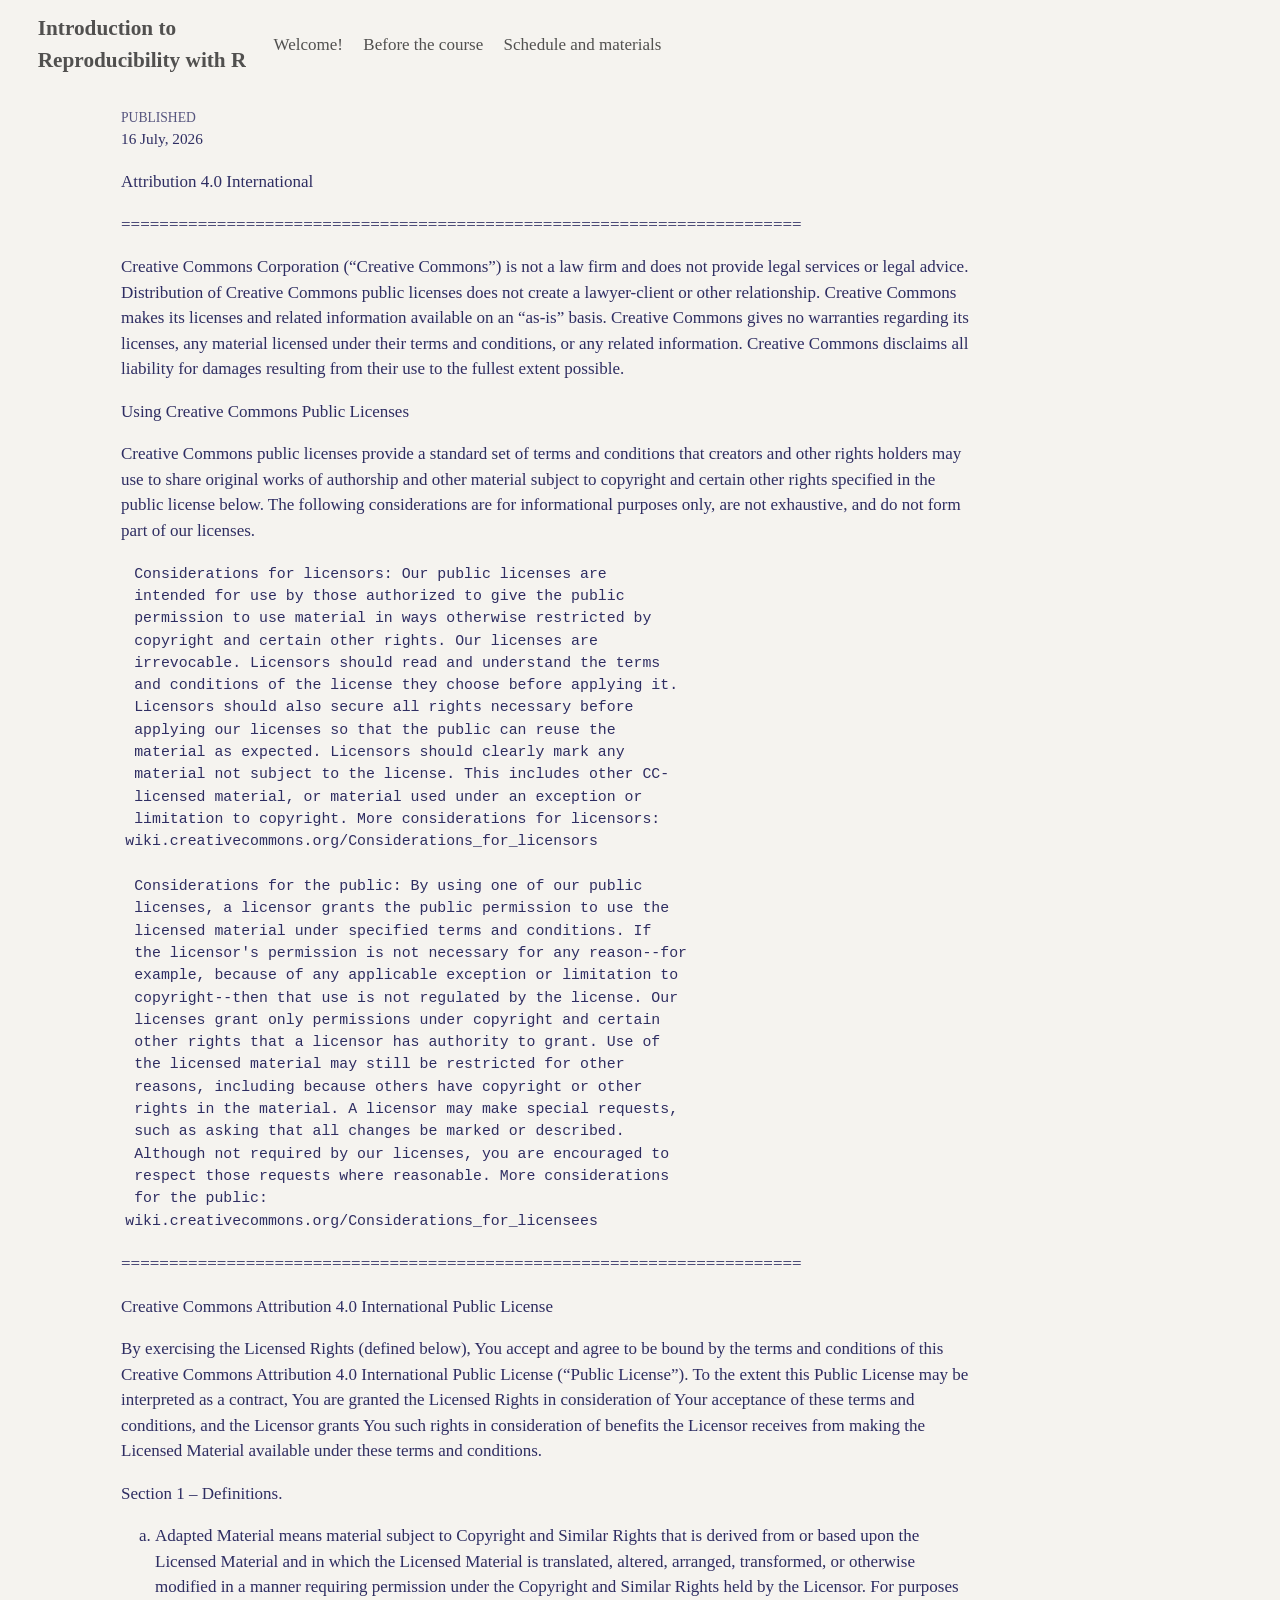
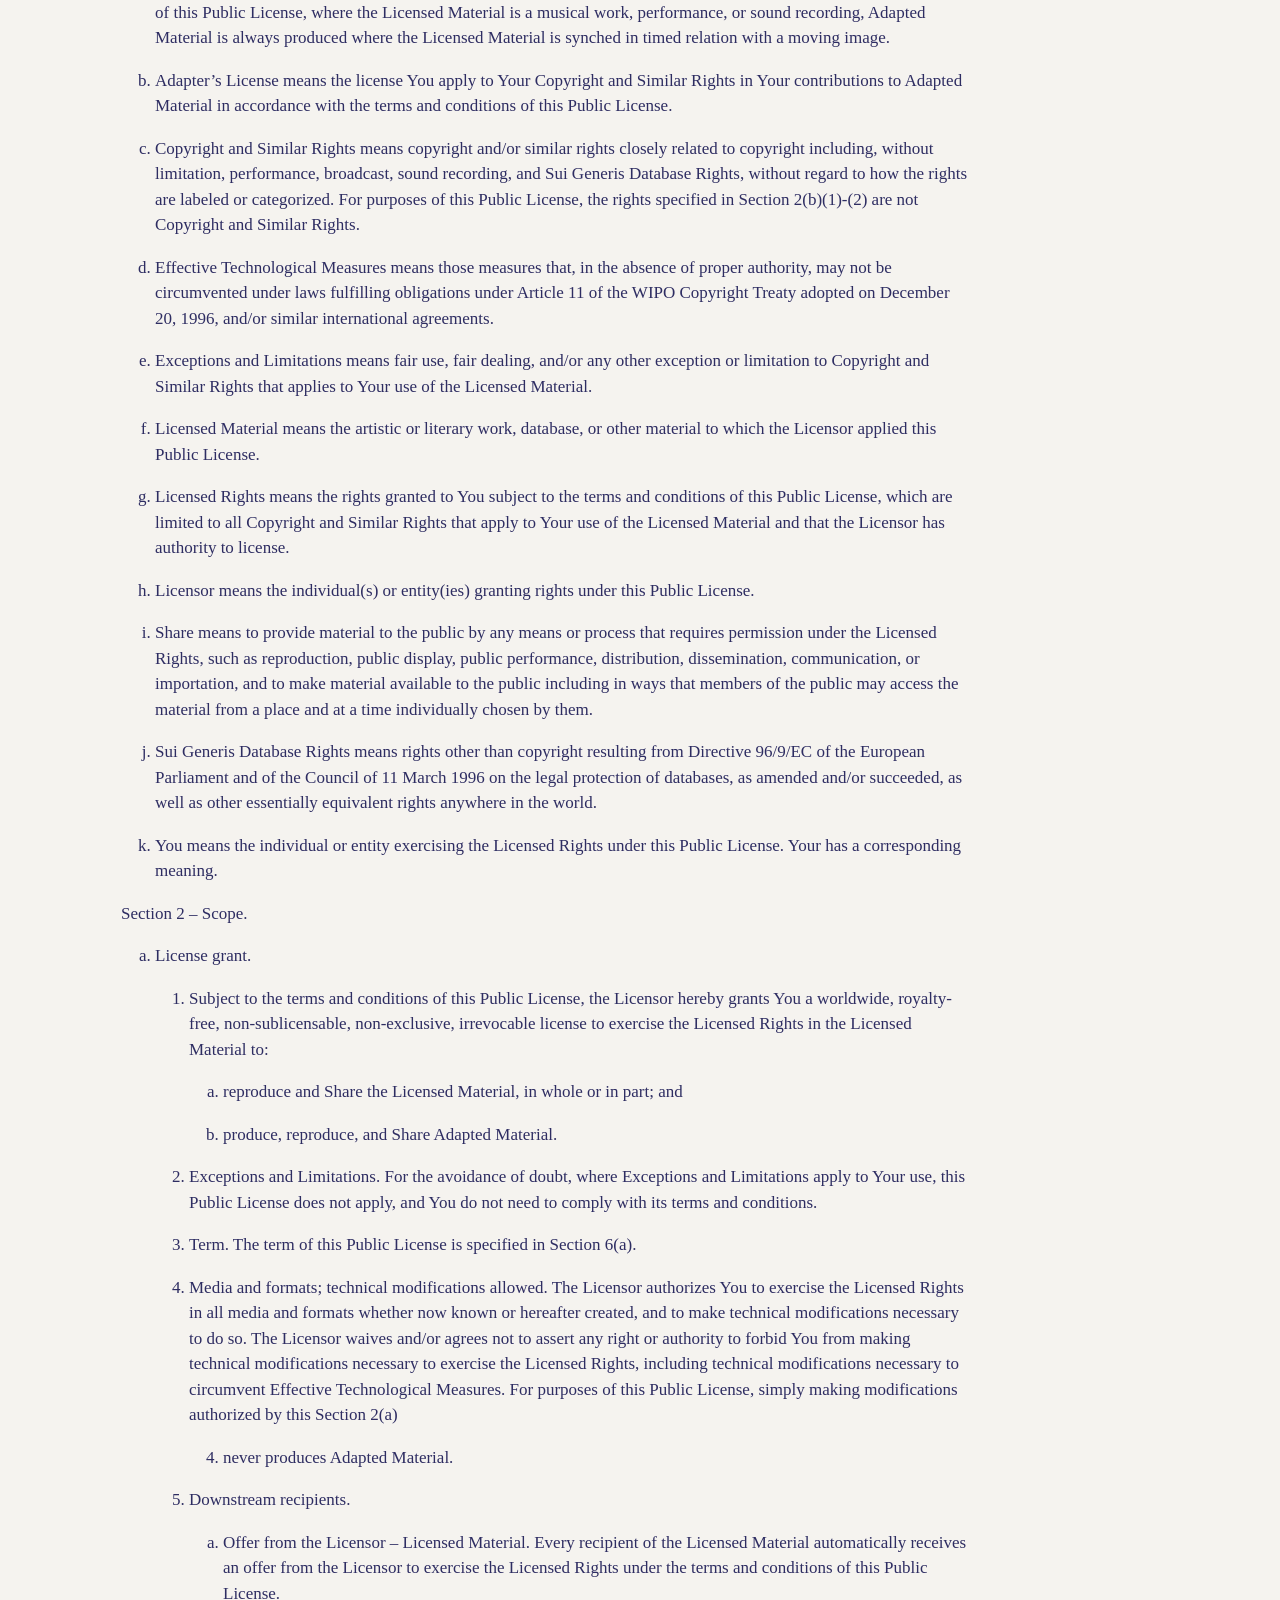
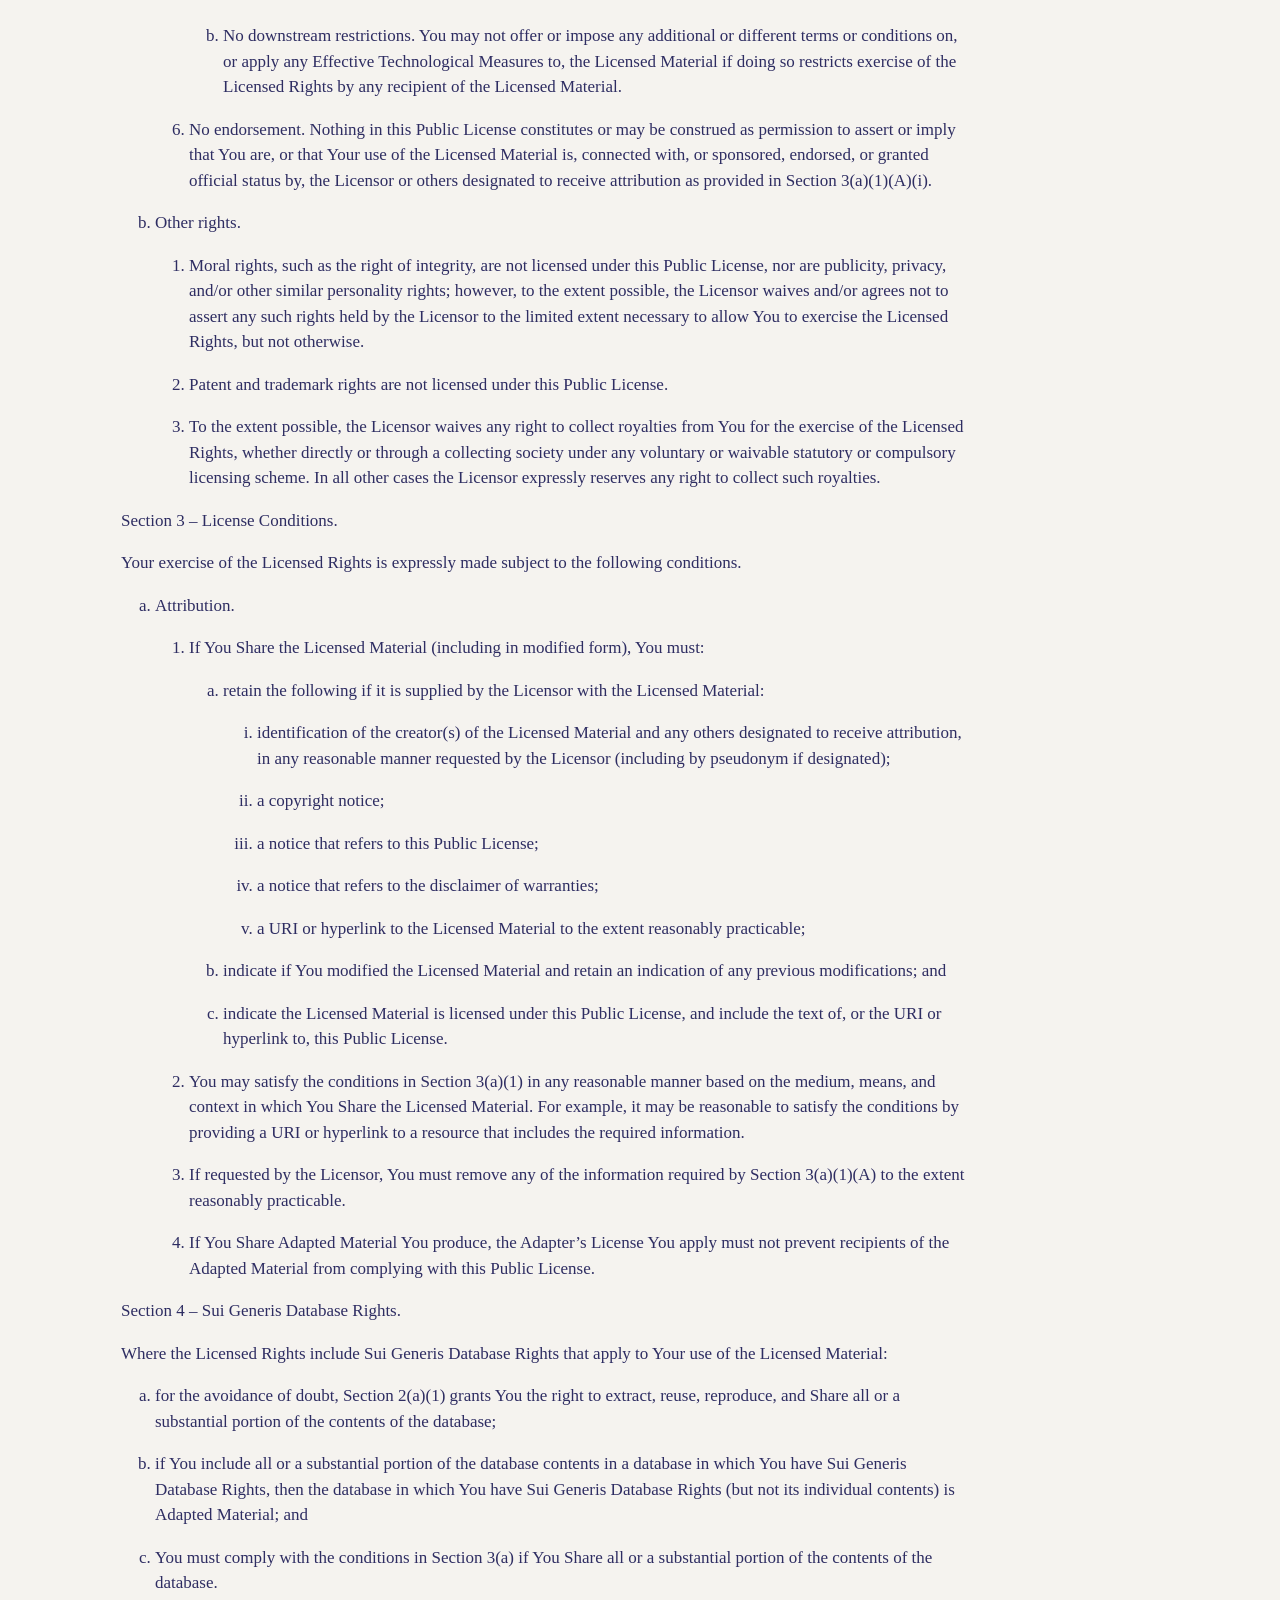
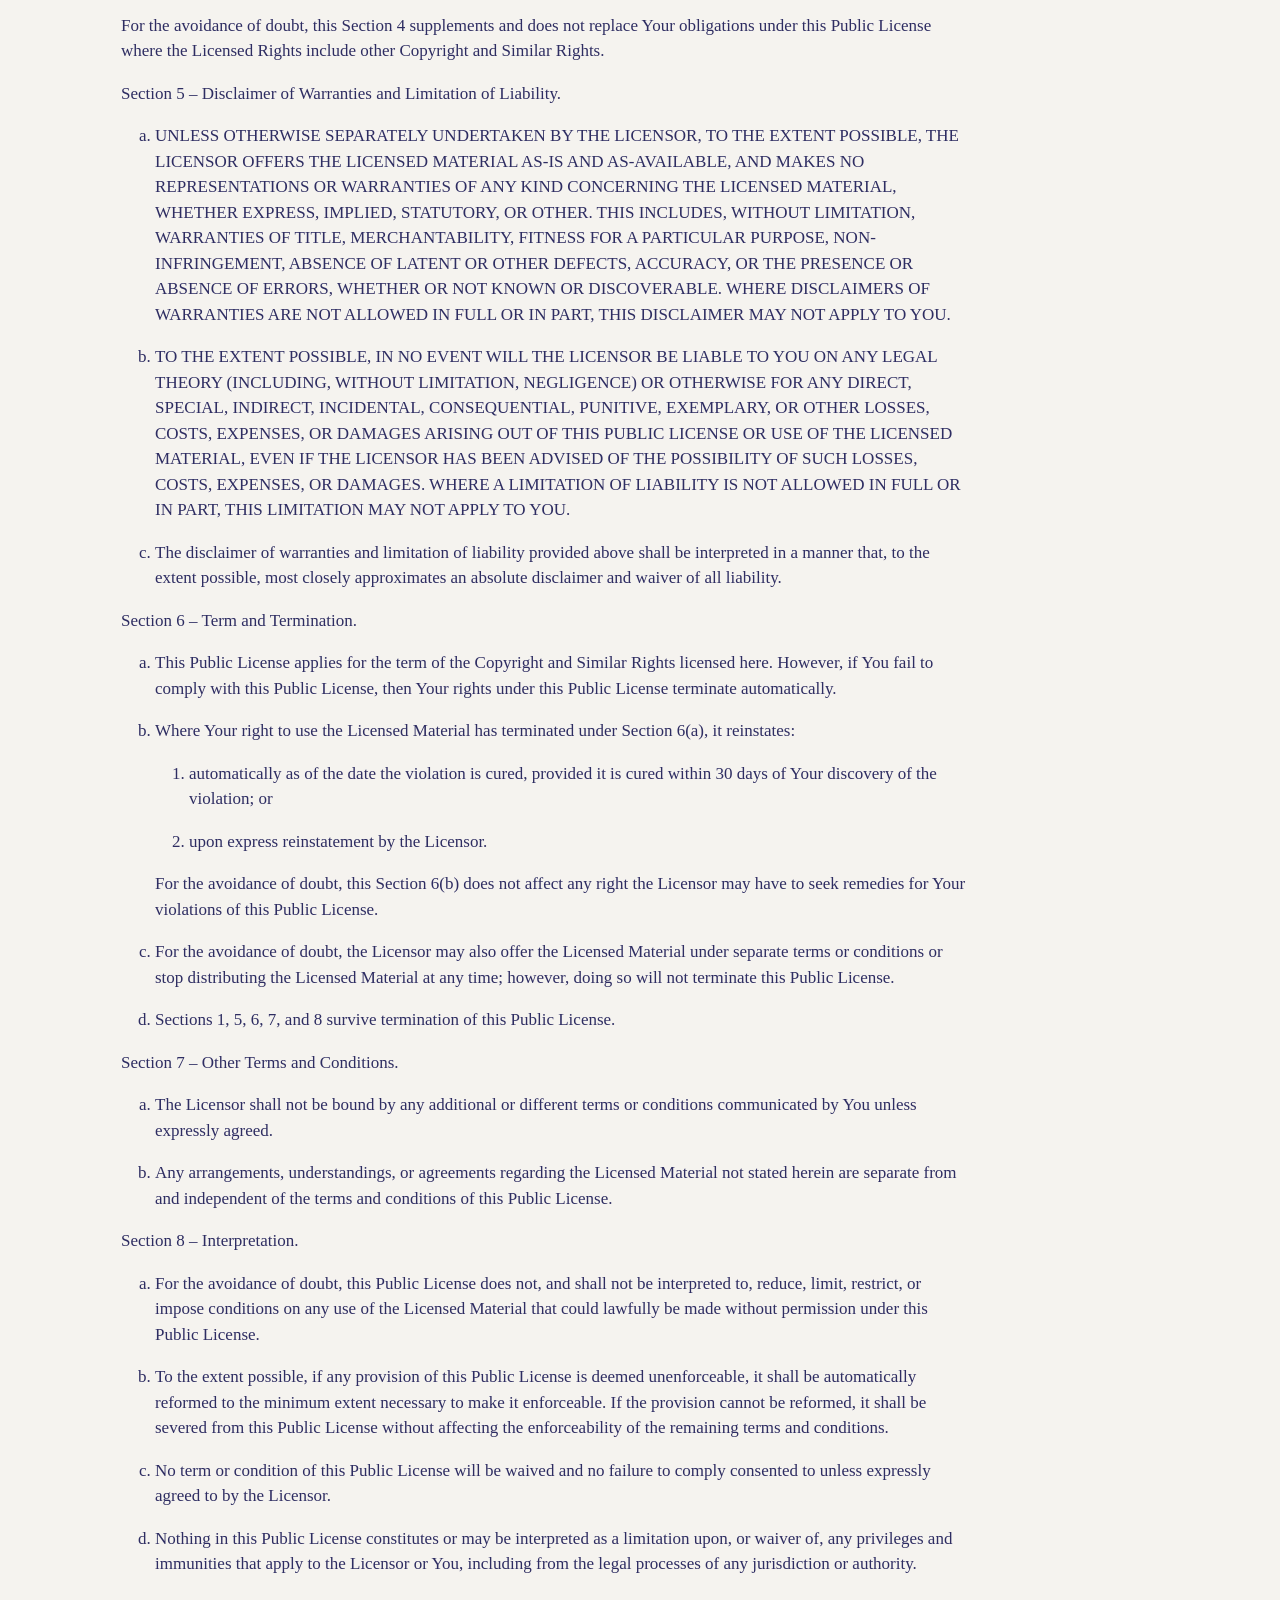
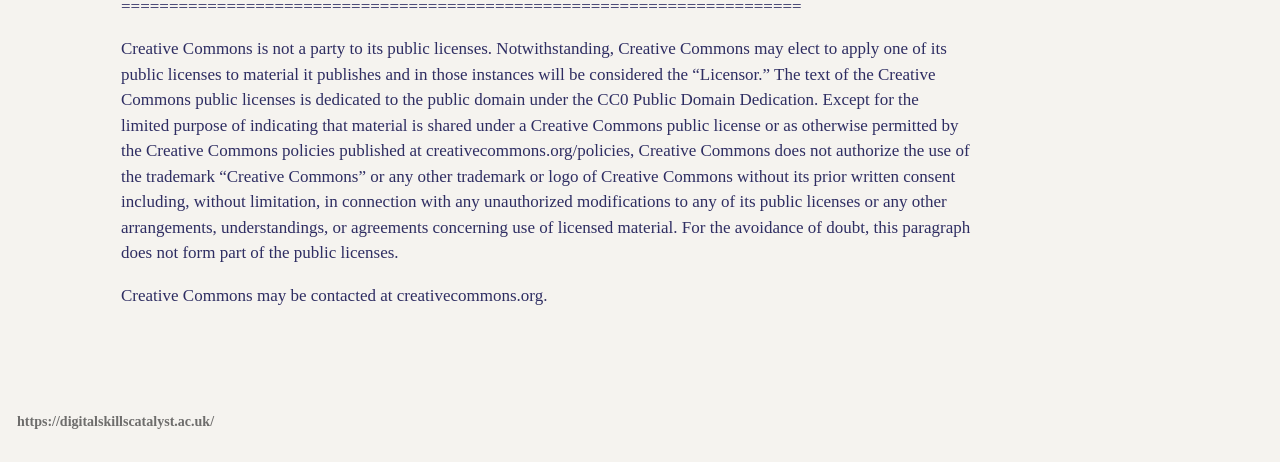
==== commit af8d4a34: "Deploying to gh-pages from @ UKRI-Digital-Research-Skills-Catalyst/intro-to-data-analysis-r@7aaedbed" ====
--- a/LICENSE.html
+++ b/LICENSE.html
@@ -46,9 +46,9 @@
 <link href="site_libs/quarto-html/quarto-syntax-highlighting-15634bcf2e68342d4ad2dfa704d543f6.css" rel="stylesheet" class="quarto-color-scheme-extra" id="quarto-text-highlighting-styles">
 <script src="site_libs/bootstrap/bootstrap.min.js"></script>
 <link href="site_libs/bootstrap/bootstrap-icons.css" rel="stylesheet">
-<link href="site_libs/bootstrap/bootstrap-b6278953438141f1050e5629b0b7677b.min.css" rel="stylesheet" append-hash="true" class="quarto-color-scheme" id="quarto-bootstrap" data-mode="light">
-<link href="site_libs/bootstrap/bootstrap-dark-b6278953438141f1050e5629b0b7677b.min.css" rel="stylesheet" append-hash="true" class="quarto-color-scheme quarto-color-alternate" id="quarto-bootstrap" data-mode="light">
-<link href="site_libs/bootstrap/bootstrap-b6278953438141f1050e5629b0b7677b.min.css" rel="stylesheet" append-hash="true" class="quarto-color-scheme-extra" id="quarto-bootstrap" data-mode="light">
+<link href="site_libs/bootstrap/bootstrap-752716b486ebb2d38511723b253a66ed.min.css" rel="stylesheet" append-hash="true" class="quarto-color-scheme" id="quarto-bootstrap" data-mode="light">
+<link href="site_libs/bootstrap/bootstrap-dark-752716b486ebb2d38511723b253a66ed.min.css" rel="stylesheet" append-hash="true" class="quarto-color-scheme quarto-color-alternate" id="quarto-bootstrap" data-mode="light">
+<link href="site_libs/bootstrap/bootstrap-752716b486ebb2d38511723b253a66ed.min.css" rel="stylesheet" append-hash="true" class="quarto-color-scheme-extra" id="quarto-bootstrap" data-mode="light">
 <script id="quarto-search-options" type="application/json">{
   "location": "navbar",
   "copy-button": false,
@@ -143,7 +143,7 @@
     <div>
     <div class="quarto-title-meta-heading">Published</div>
     <div class="quarto-title-meta-contents">
-      <p class="date">4 June, 2026</p>
+      <p class="date">16 July, 2026</p>
     </div>
   </div>
   
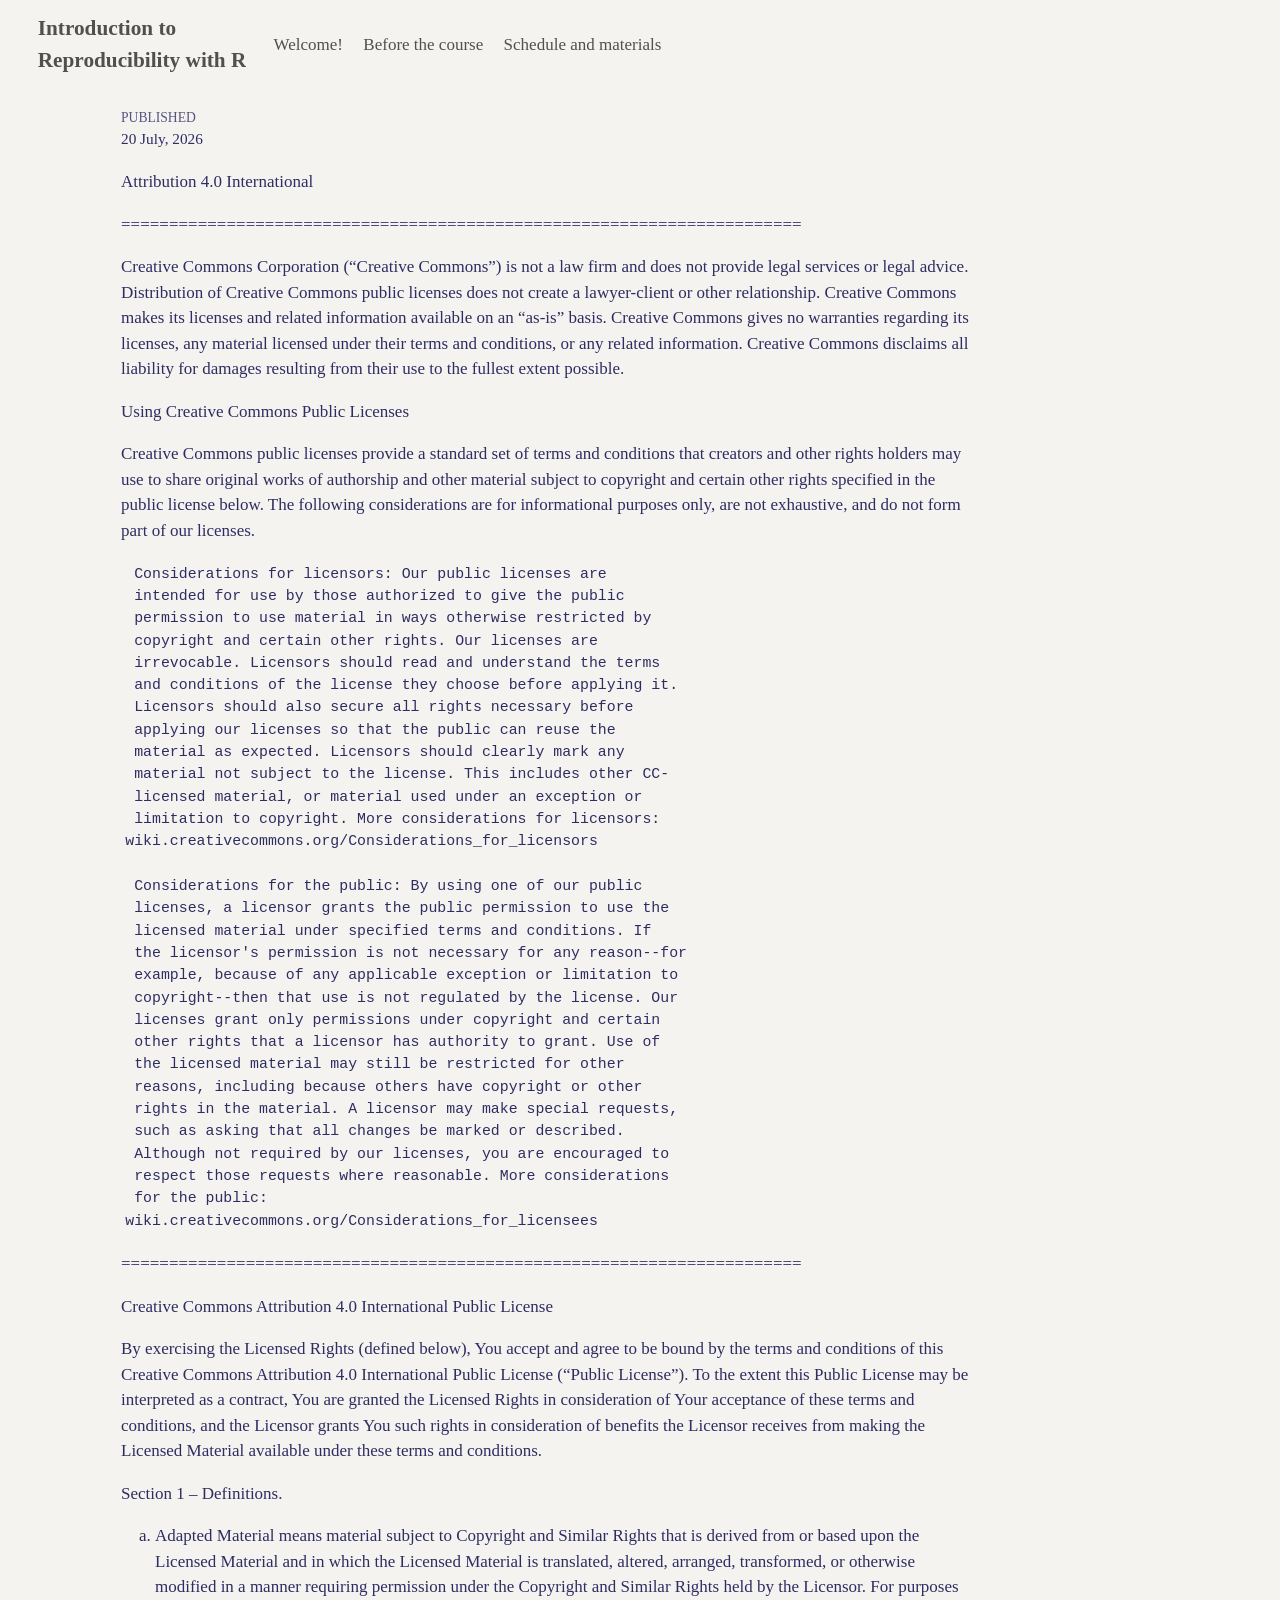
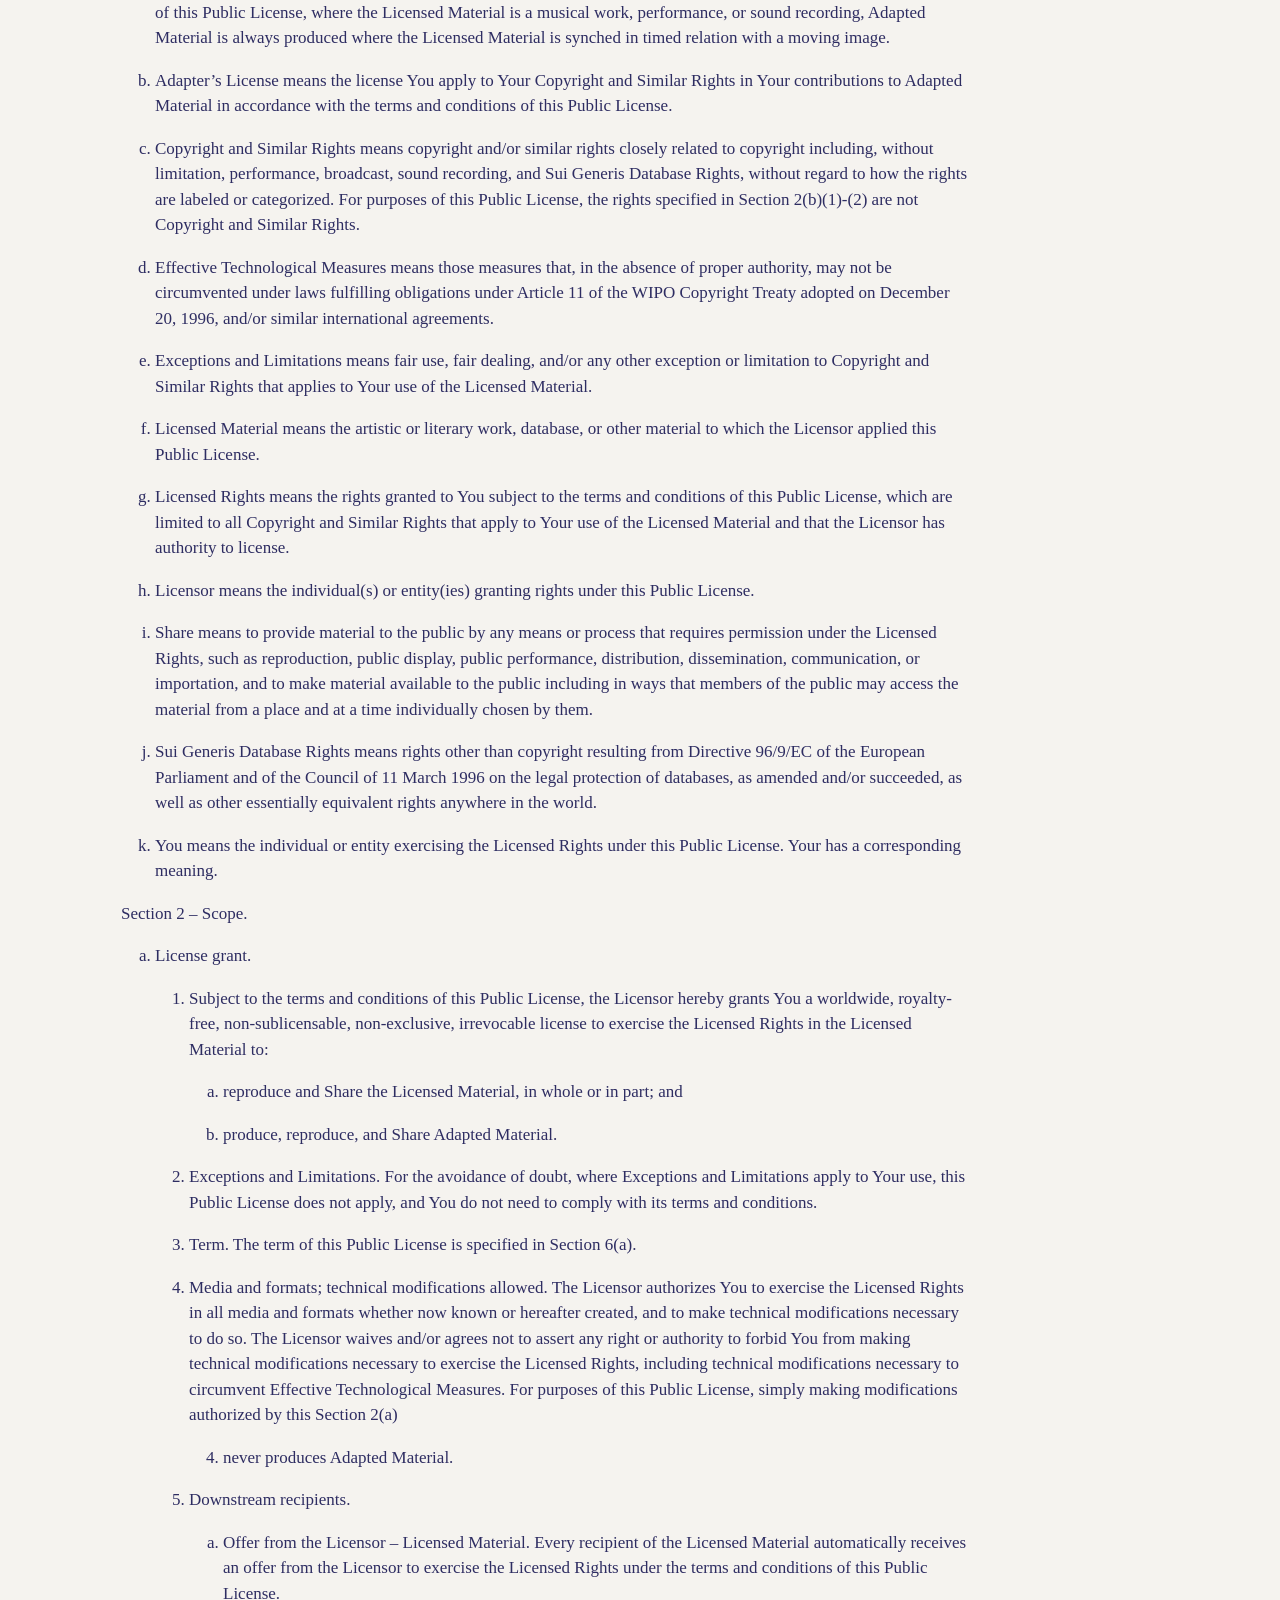
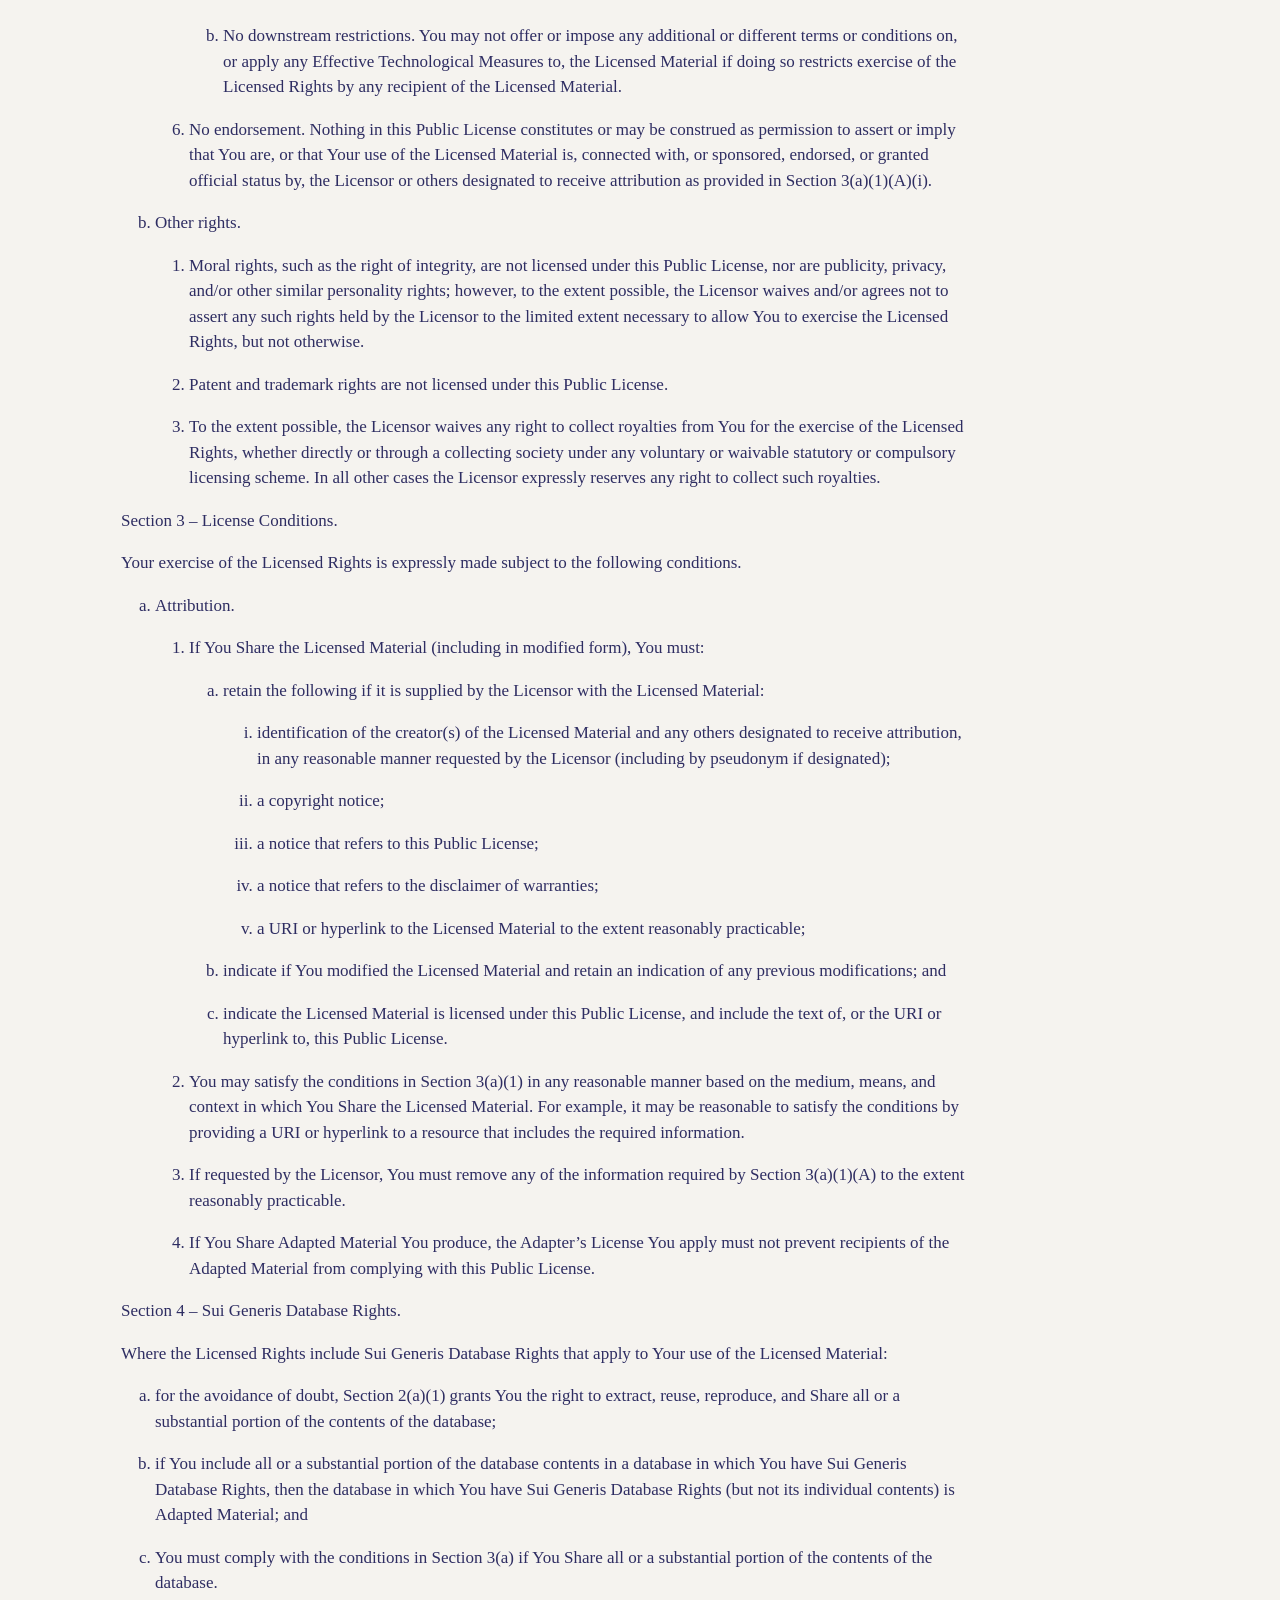
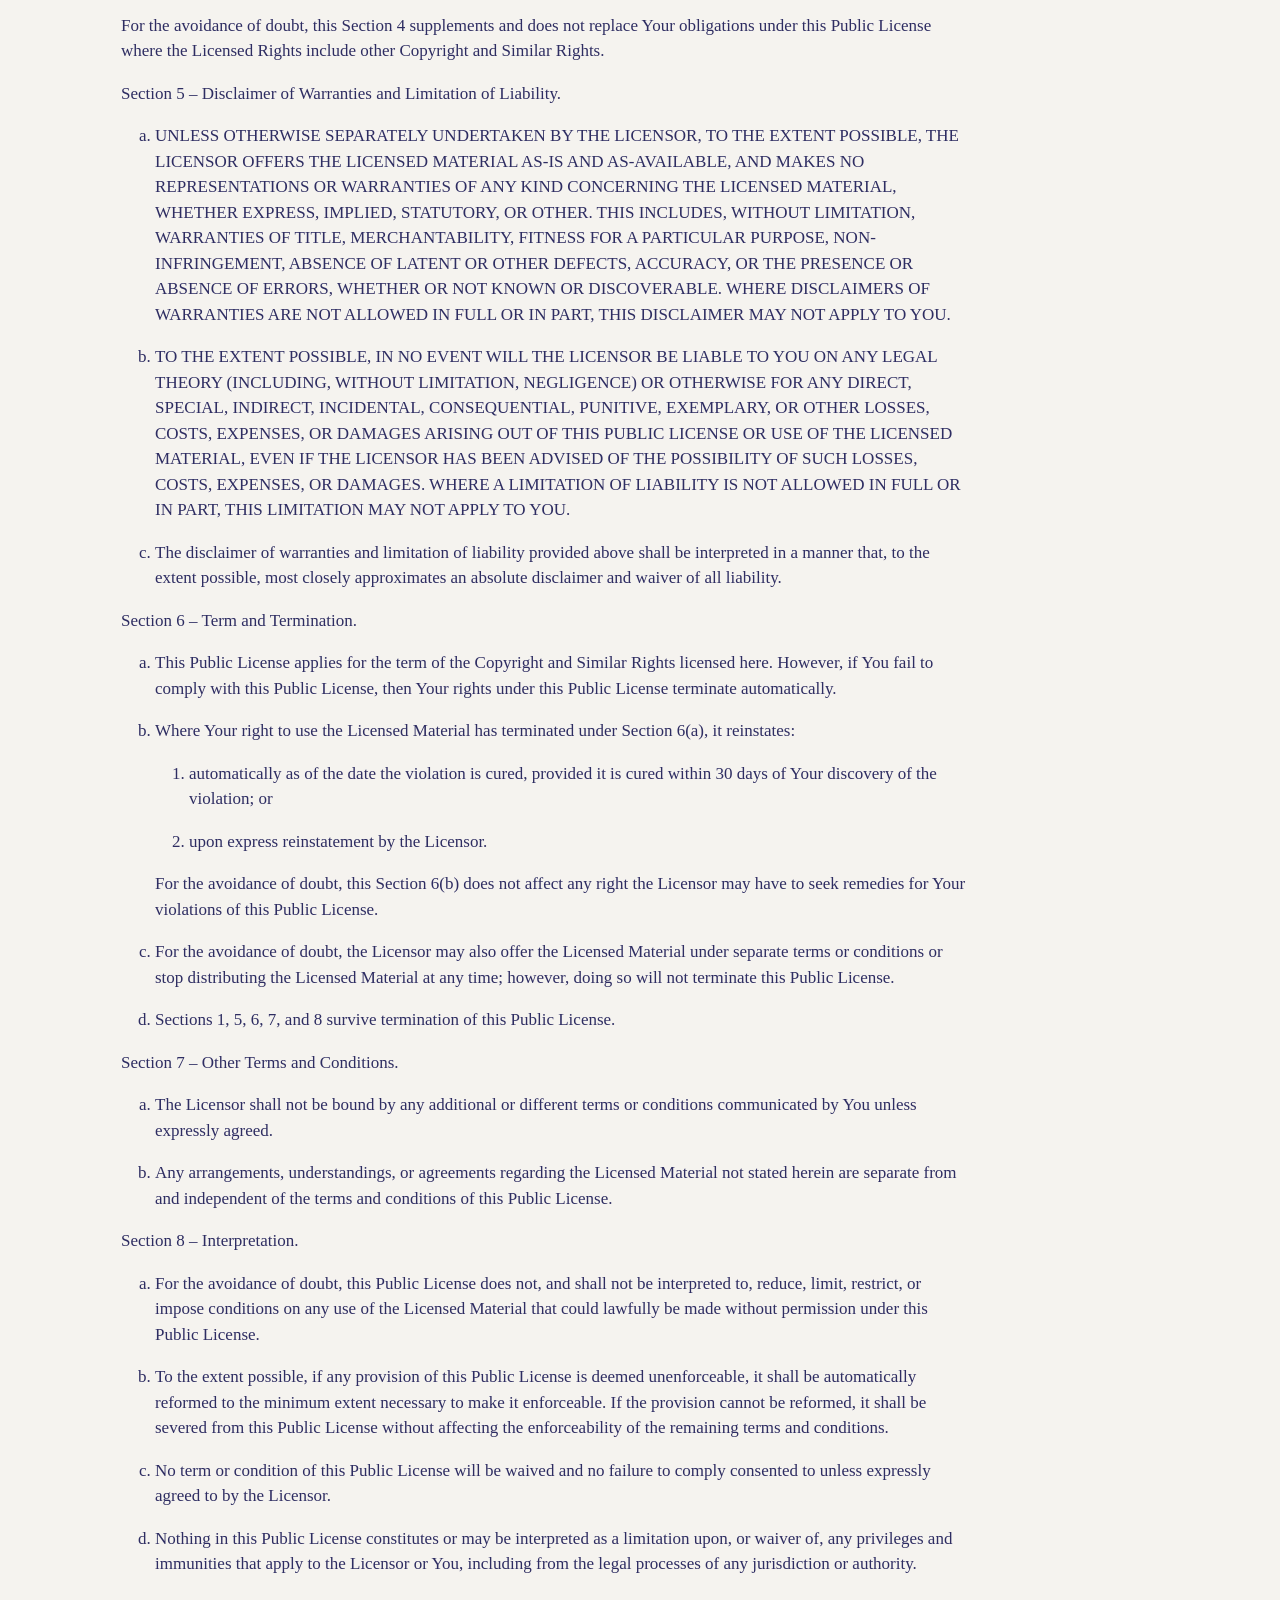
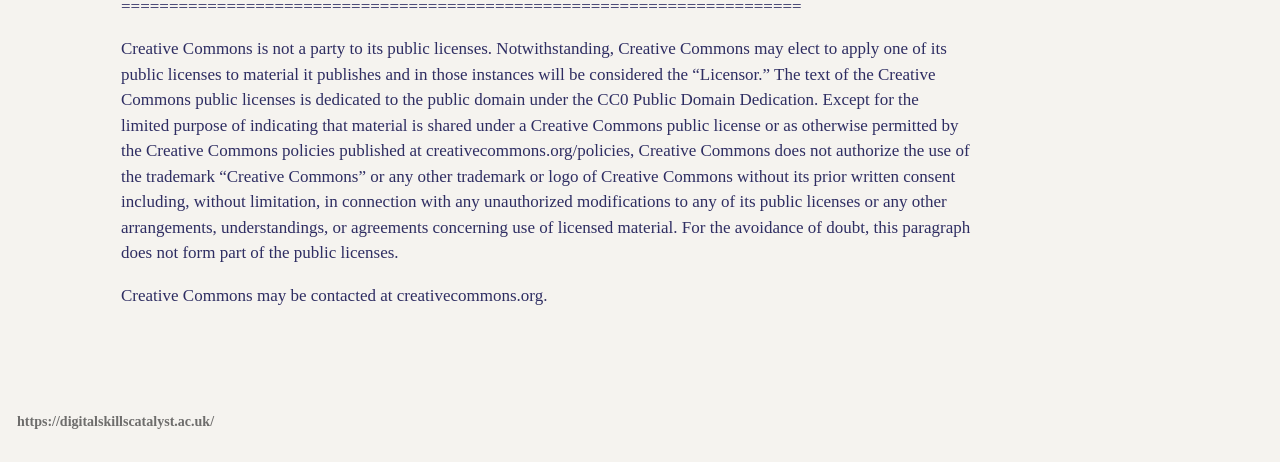
==== commit b5befedc: "Deploying to gh-pages from @ UKRI-Digital-Research-Skills-Catalyst/intro-to-data-analysis-r@12ab48fa" ====
--- a/LICENSE.html
+++ b/LICENSE.html
@@ -143,7 +143,7 @@
     <div>
     <div class="quarto-title-meta-heading">Published</div>
     <div class="quarto-title-meta-contents">
-      <p class="date">16 July, 2026</p>
+      <p class="date">20 July, 2026</p>
     </div>
   </div>
   
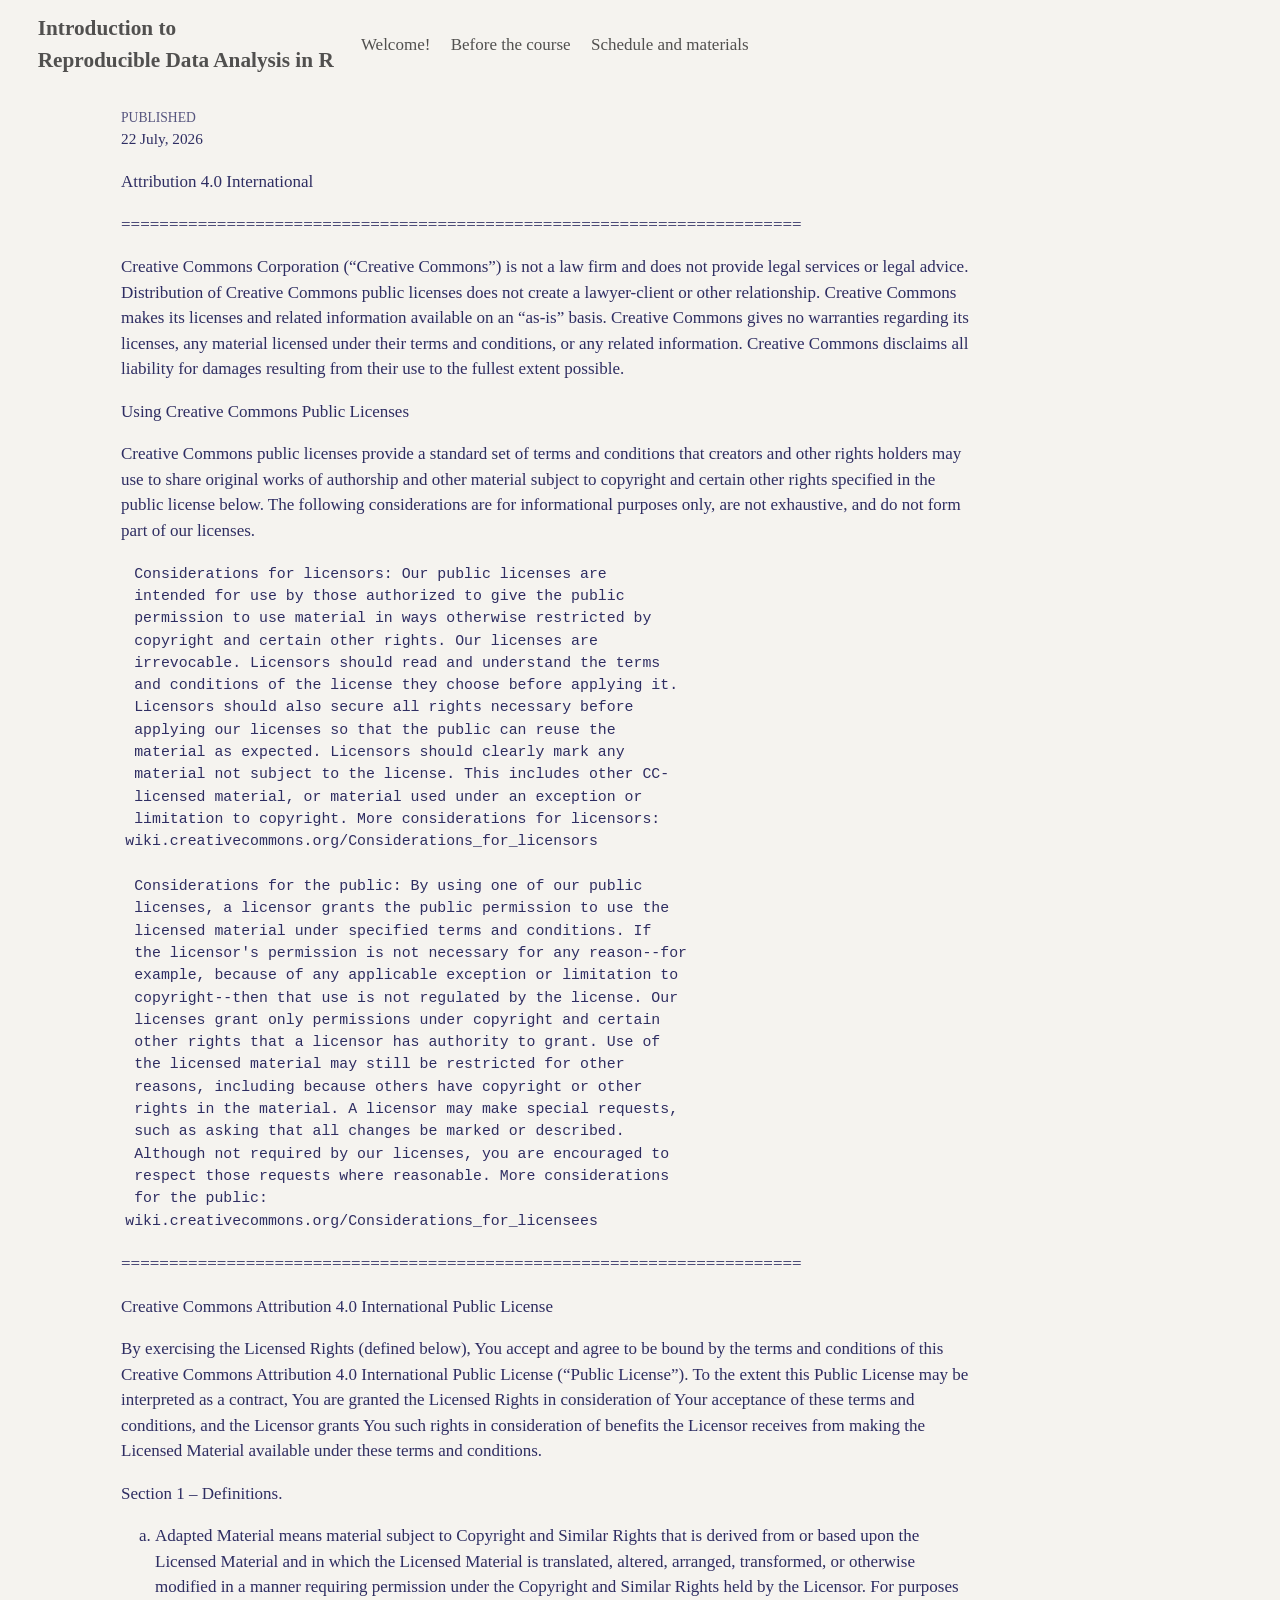
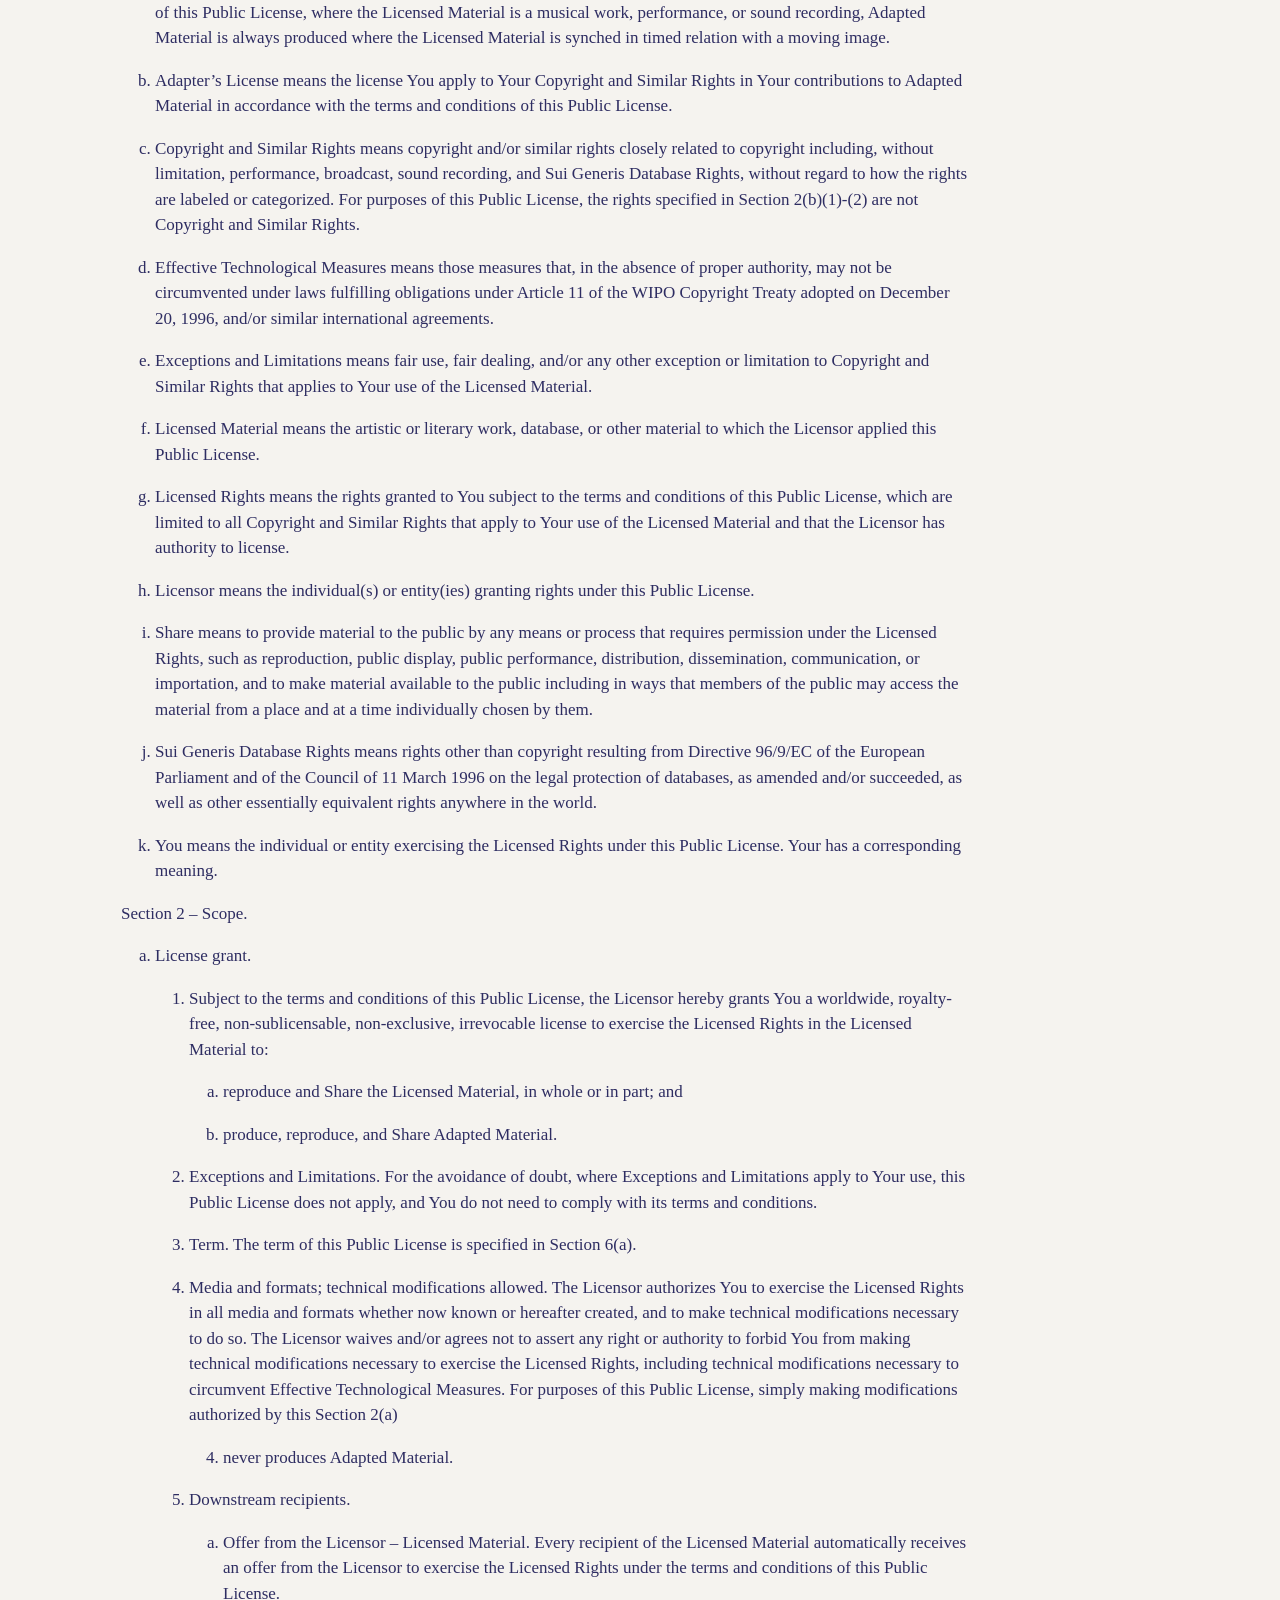
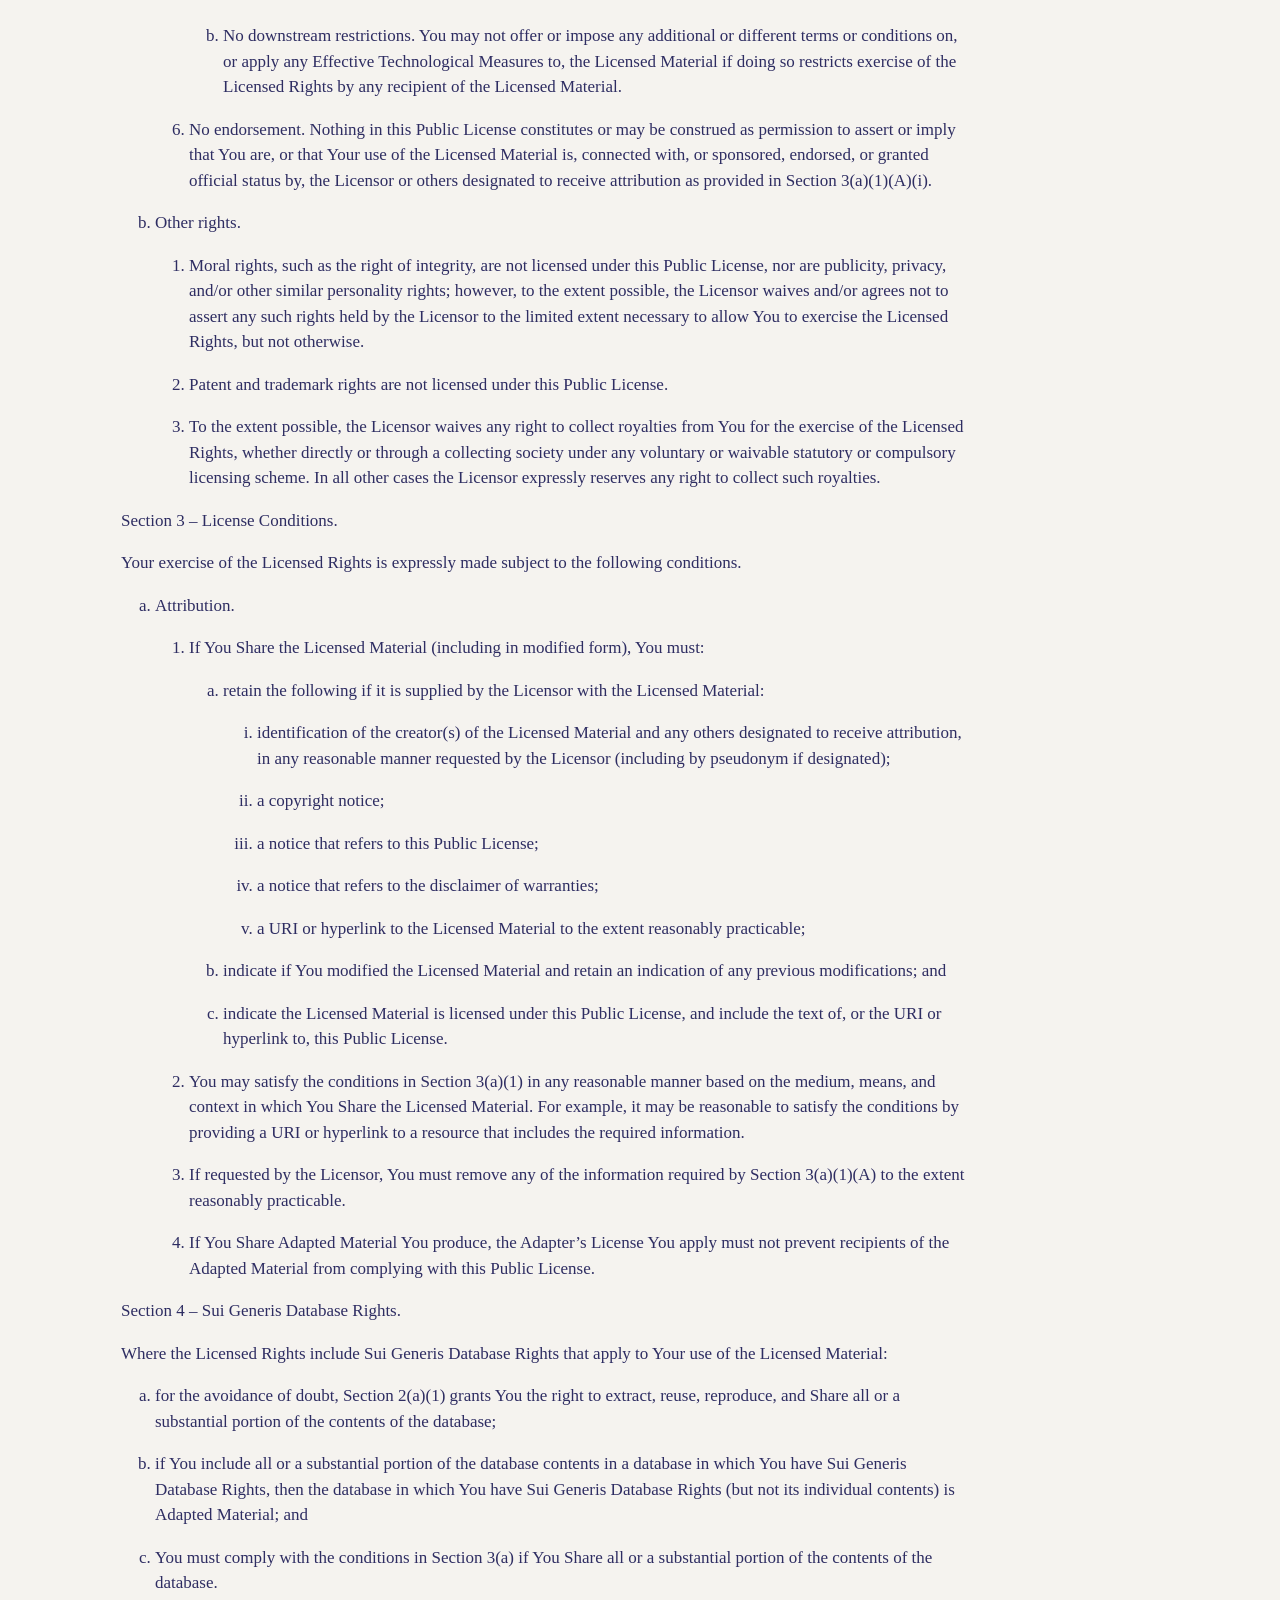
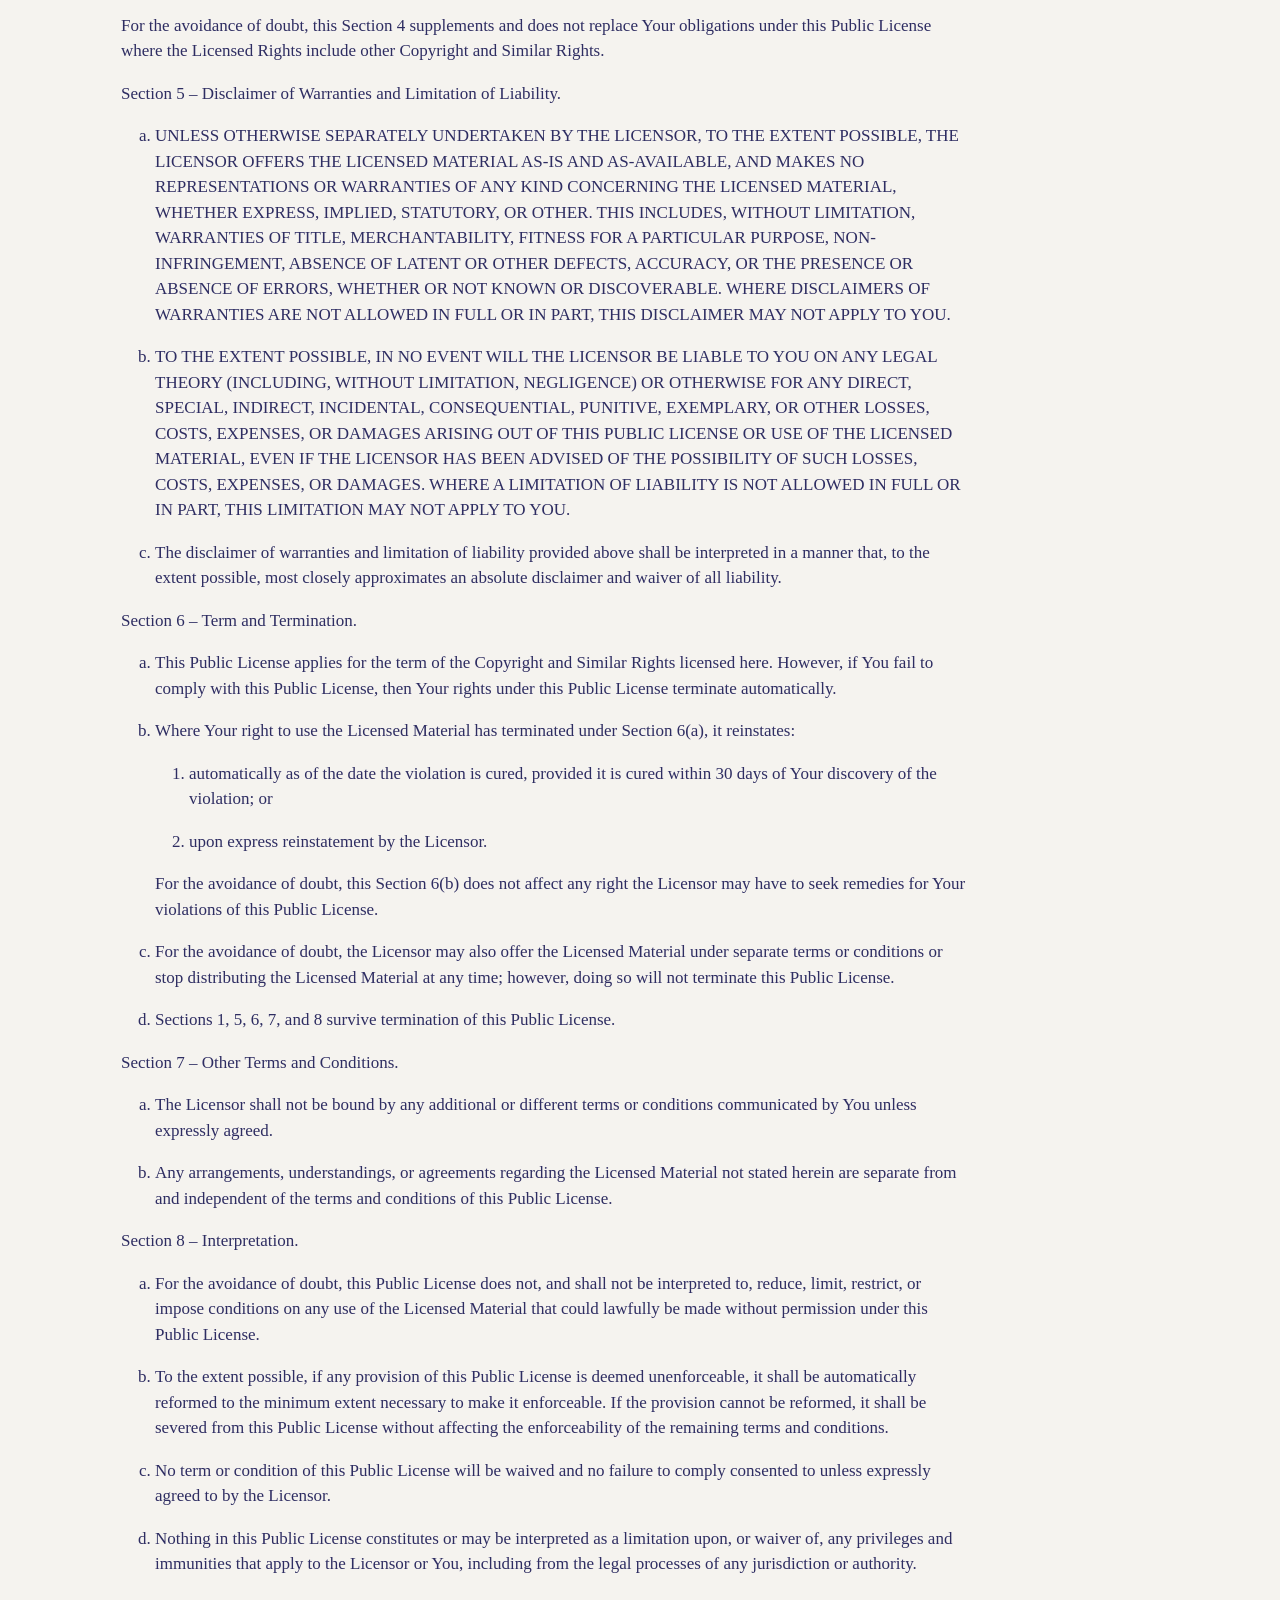
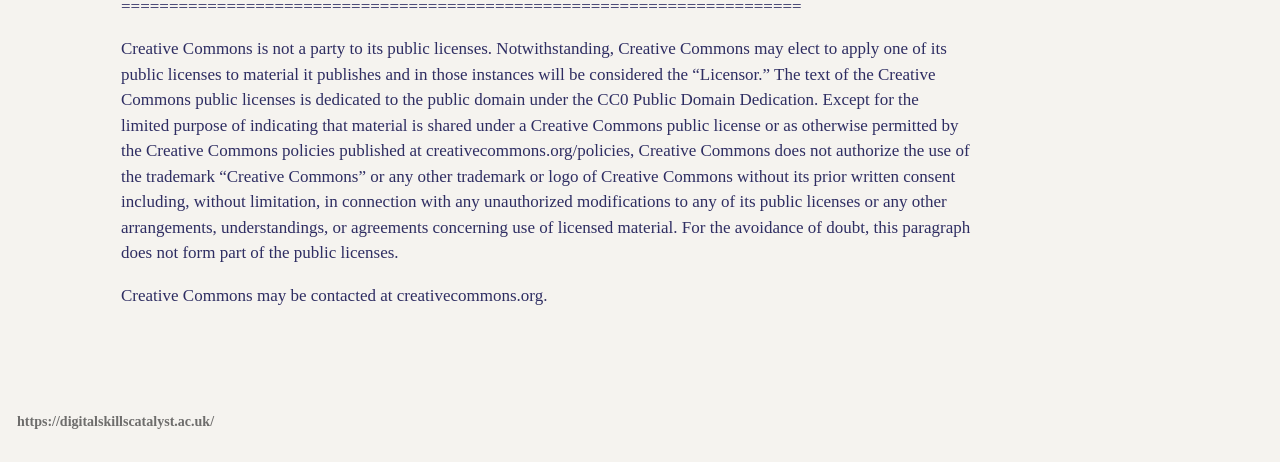
==== commit 8fff0514: "Deploying to gh-pages from @ UKRI-Digital-Research-Skills-Catalyst/intro-to-data-analysis-r@036b09d7" ====
--- a/LICENSE.html
+++ b/LICENSE.html
@@ -8,7 +8,7 @@
 
 <meta name="author" content="Emma Rand">
 
-<title>license – Introduction to&lt;br&gt;Reproducibility with R</title>
+<title>license – Introduction to&lt;br&gt;Reproducible Data Analysis in R</title>
 <style>
 /* Default styles provided by pandoc.
 ** See https://pandoc.org/MANUAL.html#variables-for-html for config info.
@@ -93,7 +93,7 @@
     <img src="./images/logo_transparent_background.png" alt="" class="navbar-logo dark-content">
     </a>
     <a class="navbar-brand" href="./index.html">
-    <span class="navbar-title">Introduction to<br>Reproducibility with R</span>
+    <span class="navbar-title">Introduction to<br>Reproducible Data Analysis in R</span>
     </a>
   </div>
             <div id="quarto-search" class="" title="Search"></div>
@@ -143,7 +143,7 @@
     <div>
     <div class="quarto-title-meta-heading">Published</div>
     <div class="quarto-title-meta-contents">
-      <p class="date">20 July, 2026</p>
+      <p class="date">22 July, 2026</p>
     </div>
   </div>
   
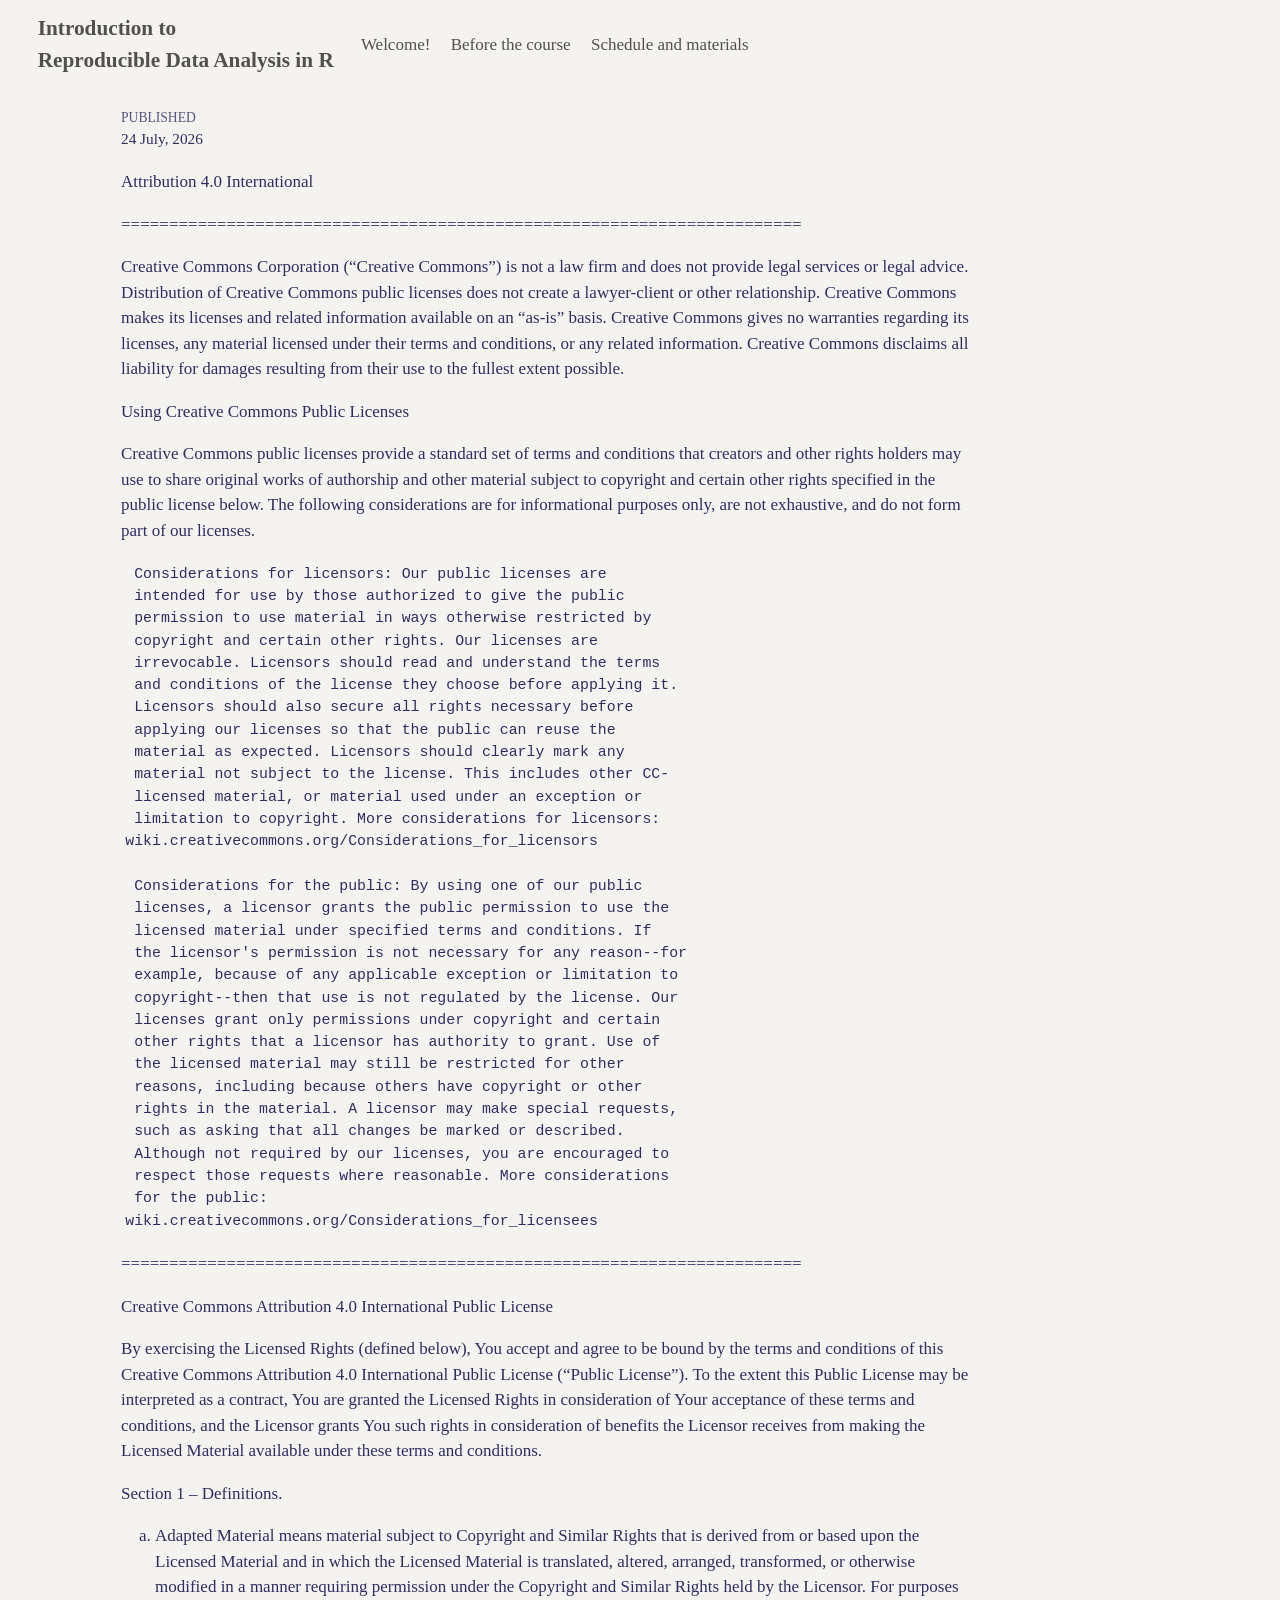
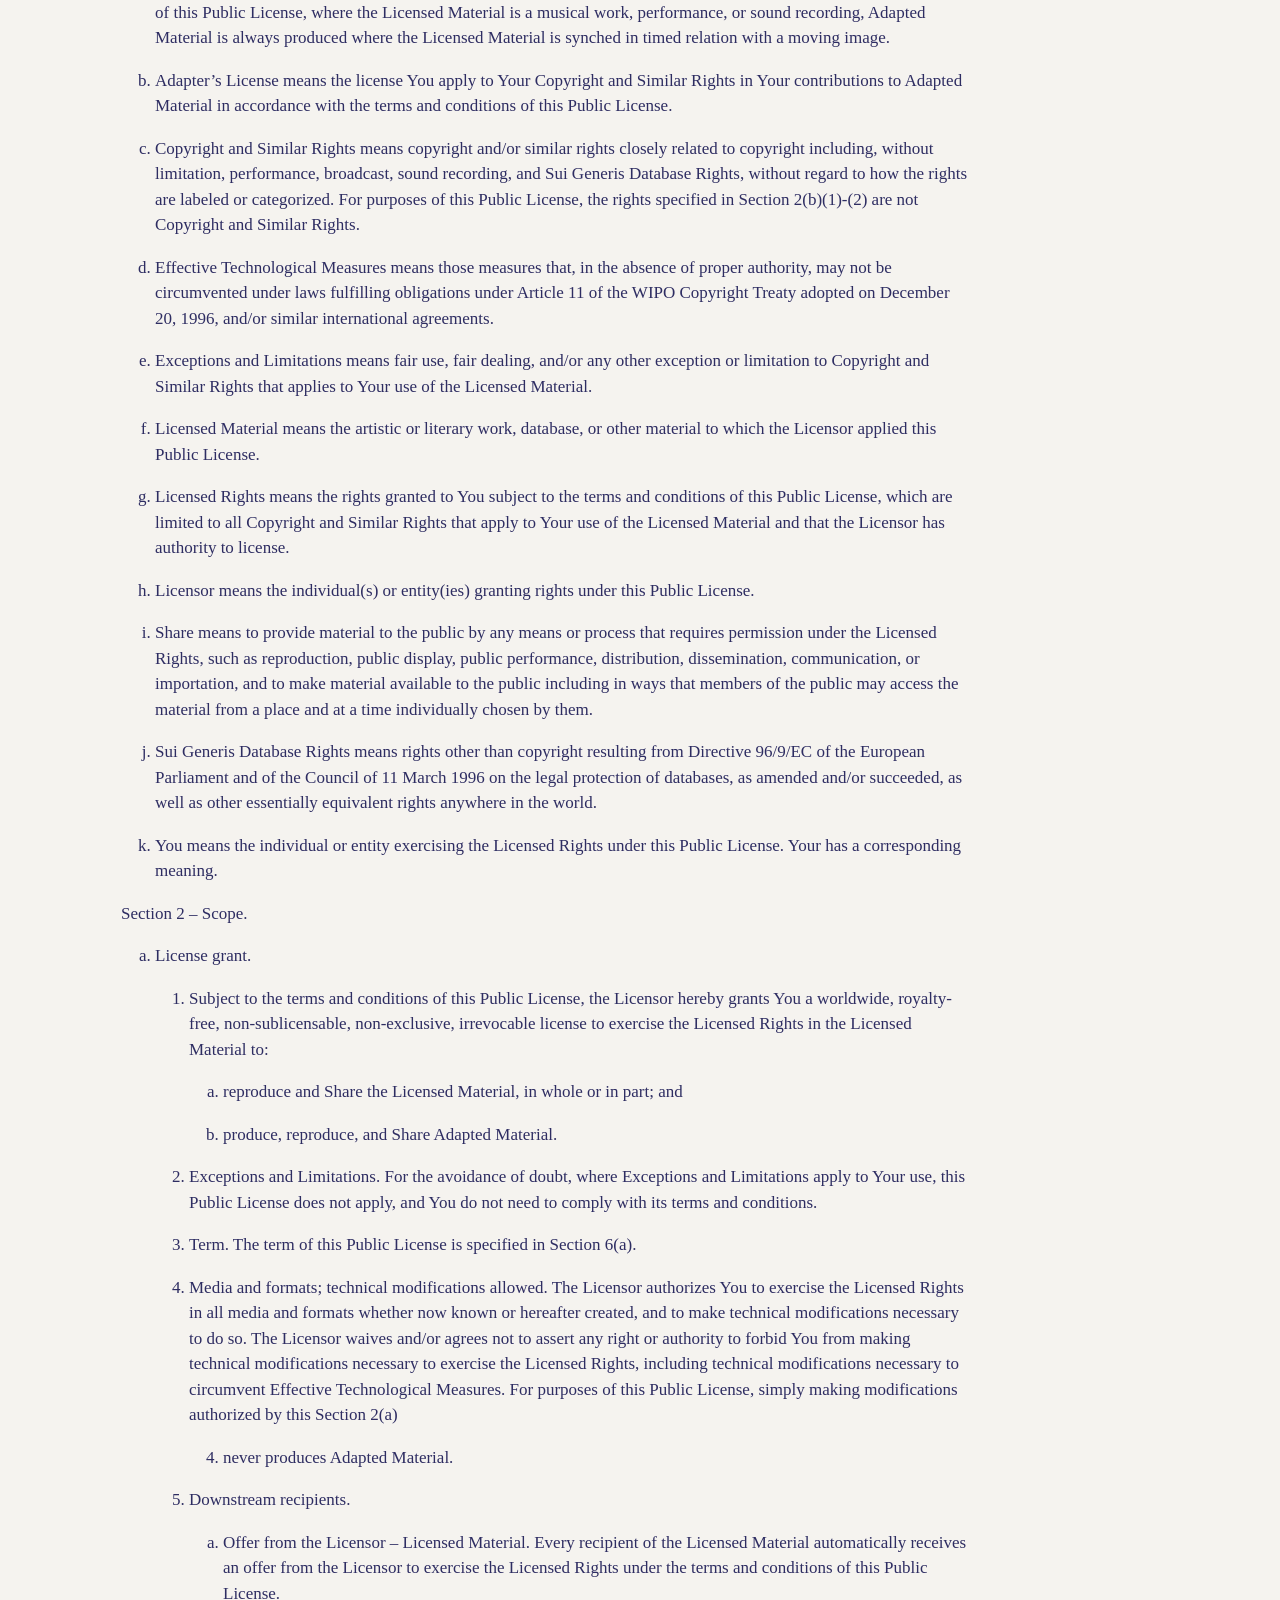
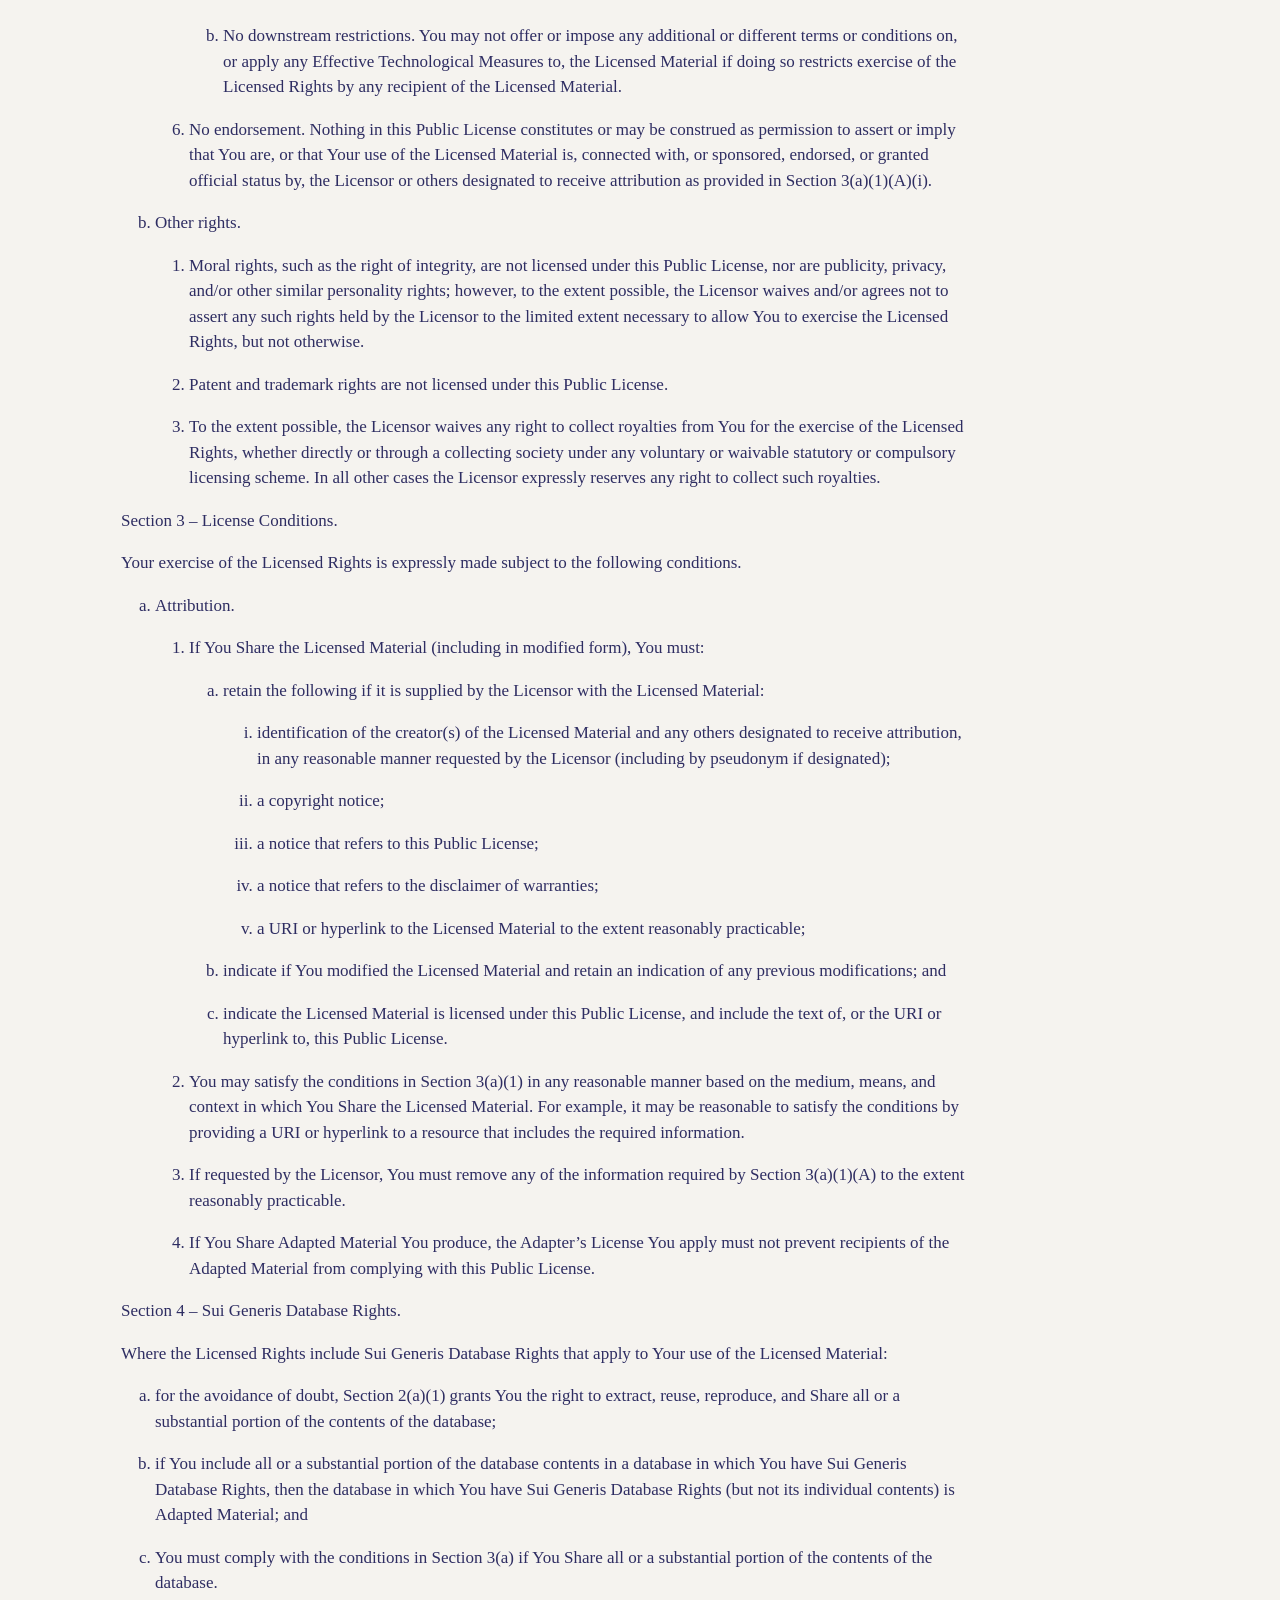
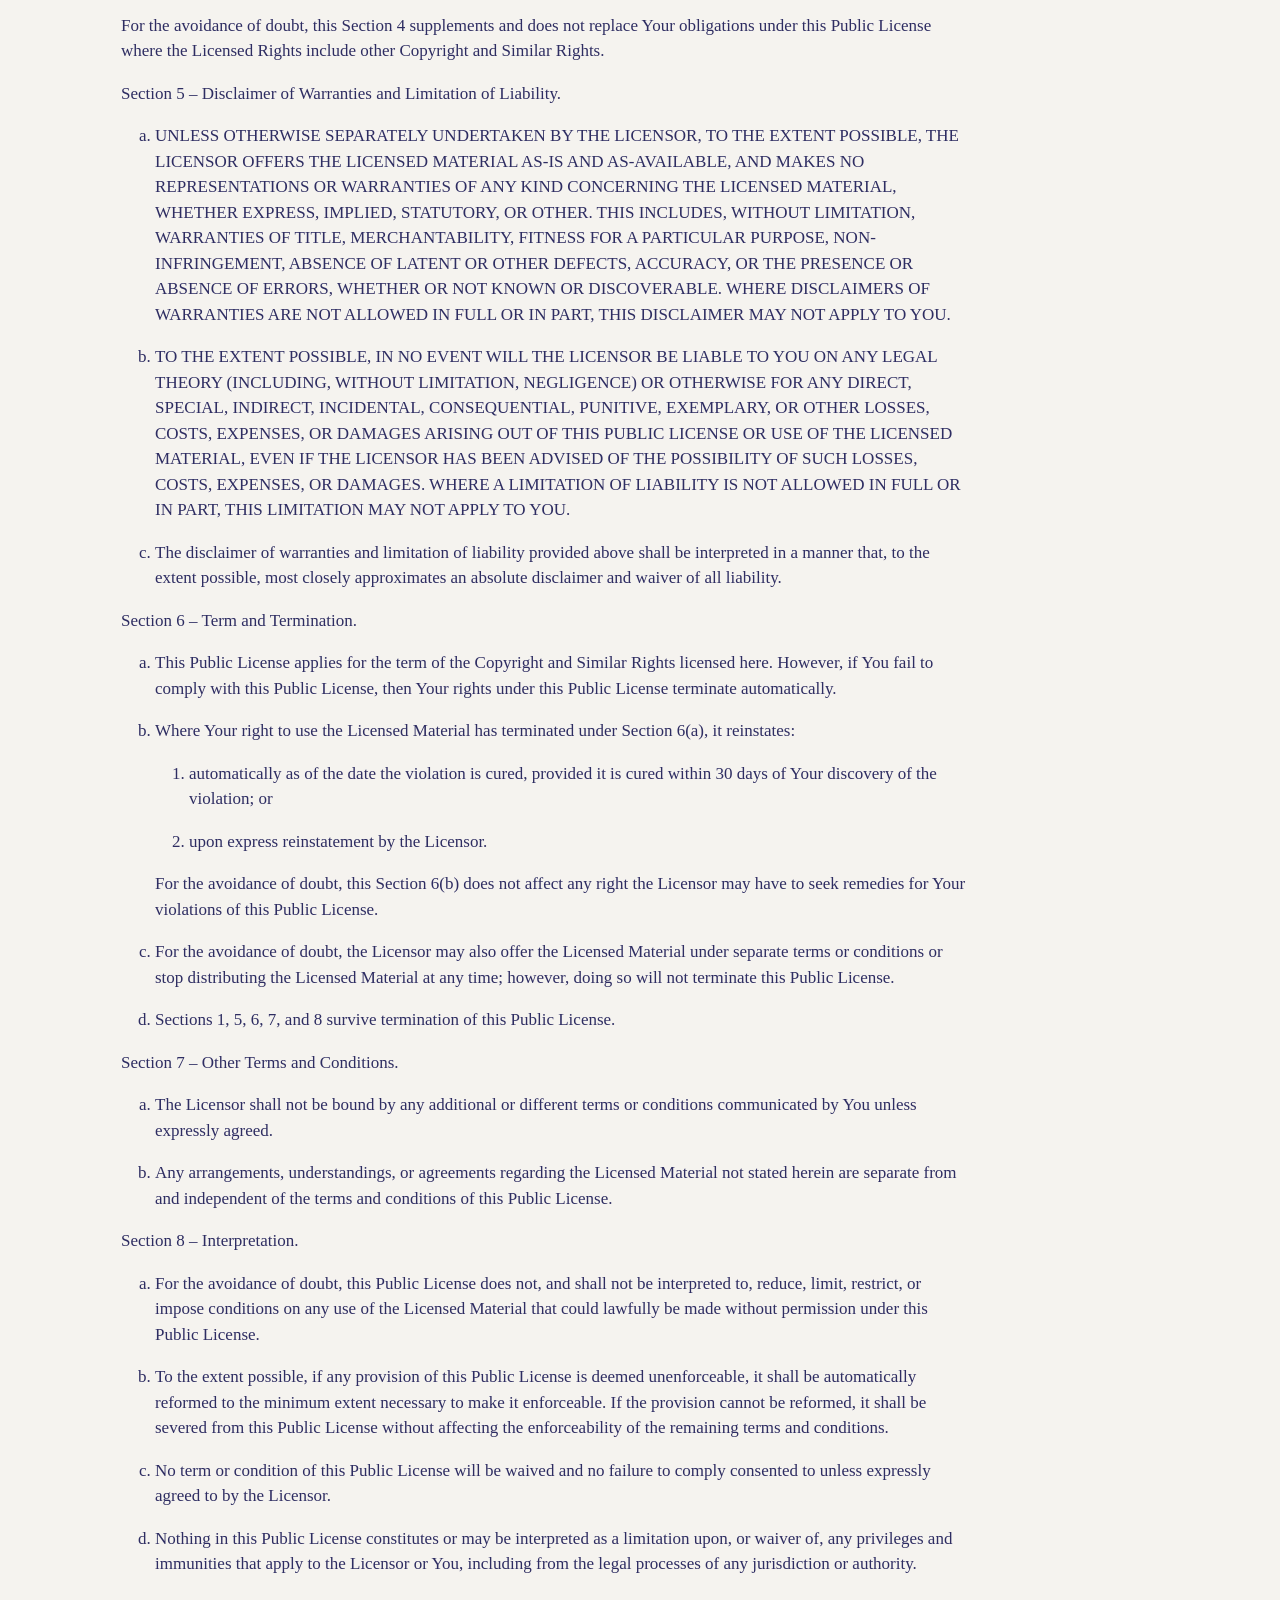
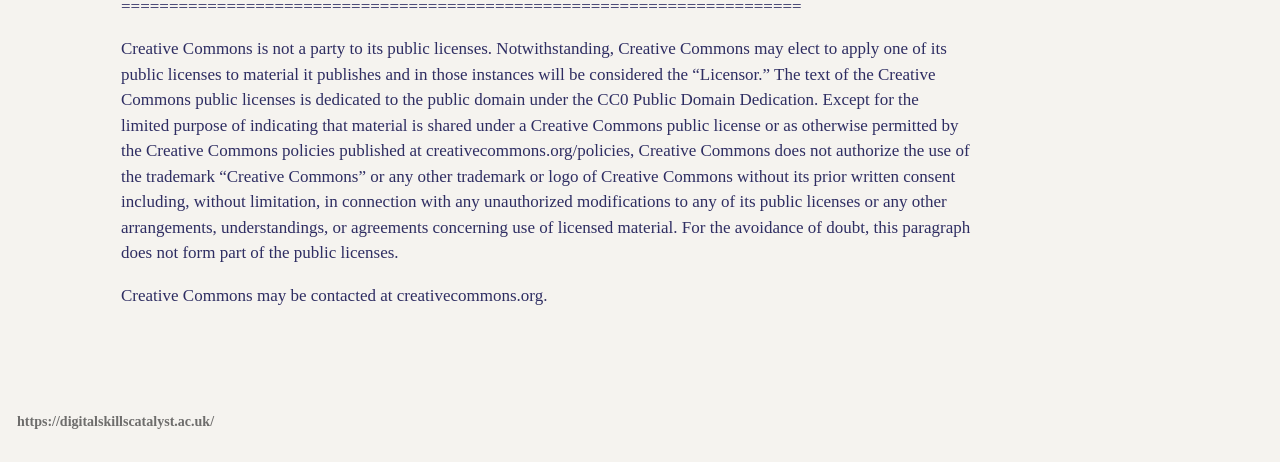
==== commit 1c90ddc5: "Deploying to gh-pages from @ UKRI-Digital-Research-Skills-Catalyst/intro-to-data-analysis-r@39d1277e" ====
--- a/LICENSE.html
+++ b/LICENSE.html
@@ -46,9 +46,9 @@
 <link href="site_libs/quarto-html/quarto-syntax-highlighting-15634bcf2e68342d4ad2dfa704d543f6.css" rel="stylesheet" class="quarto-color-scheme-extra" id="quarto-text-highlighting-styles">
 <script src="site_libs/bootstrap/bootstrap.min.js"></script>
 <link href="site_libs/bootstrap/bootstrap-icons.css" rel="stylesheet">
-<link href="site_libs/bootstrap/bootstrap-752716b486ebb2d38511723b253a66ed.min.css" rel="stylesheet" append-hash="true" class="quarto-color-scheme" id="quarto-bootstrap" data-mode="light">
-<link href="site_libs/bootstrap/bootstrap-dark-752716b486ebb2d38511723b253a66ed.min.css" rel="stylesheet" append-hash="true" class="quarto-color-scheme quarto-color-alternate" id="quarto-bootstrap" data-mode="light">
-<link href="site_libs/bootstrap/bootstrap-752716b486ebb2d38511723b253a66ed.min.css" rel="stylesheet" append-hash="true" class="quarto-color-scheme-extra" id="quarto-bootstrap" data-mode="light">
+<link href="site_libs/bootstrap/bootstrap-9605bf2d142fdcc5bfe09bd12f0d3e05.min.css" rel="stylesheet" append-hash="true" class="quarto-color-scheme" id="quarto-bootstrap" data-mode="light">
+<link href="site_libs/bootstrap/bootstrap-dark-9605bf2d142fdcc5bfe09bd12f0d3e05.min.css" rel="stylesheet" append-hash="true" class="quarto-color-scheme quarto-color-alternate" id="quarto-bootstrap" data-mode="light">
+<link href="site_libs/bootstrap/bootstrap-9605bf2d142fdcc5bfe09bd12f0d3e05.min.css" rel="stylesheet" append-hash="true" class="quarto-color-scheme-extra" id="quarto-bootstrap" data-mode="light">
 <script id="quarto-search-options" type="application/json">{
   "location": "navbar",
   "copy-button": false,
@@ -143,7 +143,7 @@
     <div>
     <div class="quarto-title-meta-heading">Published</div>
     <div class="quarto-title-meta-contents">
-      <p class="date">22 July, 2026</p>
+      <p class="date">24 July, 2026</p>
     </div>
   </div>
   
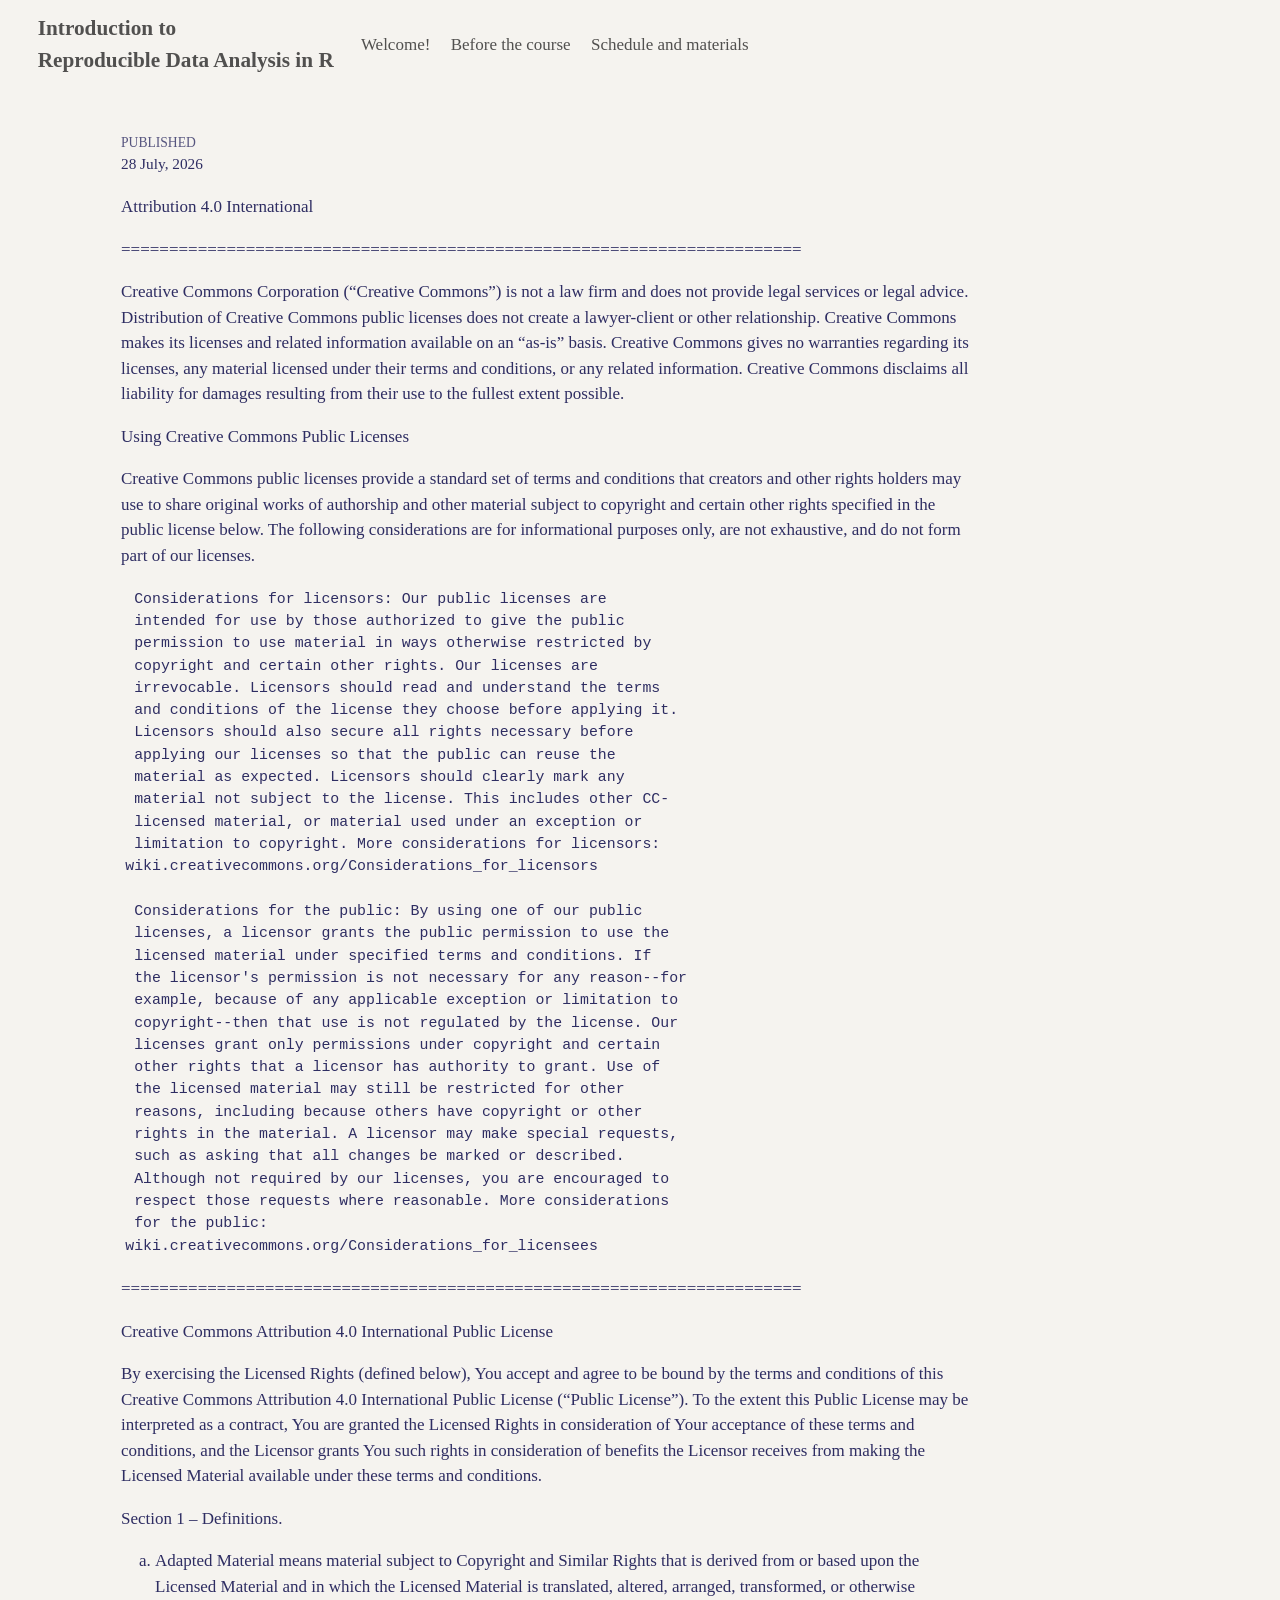
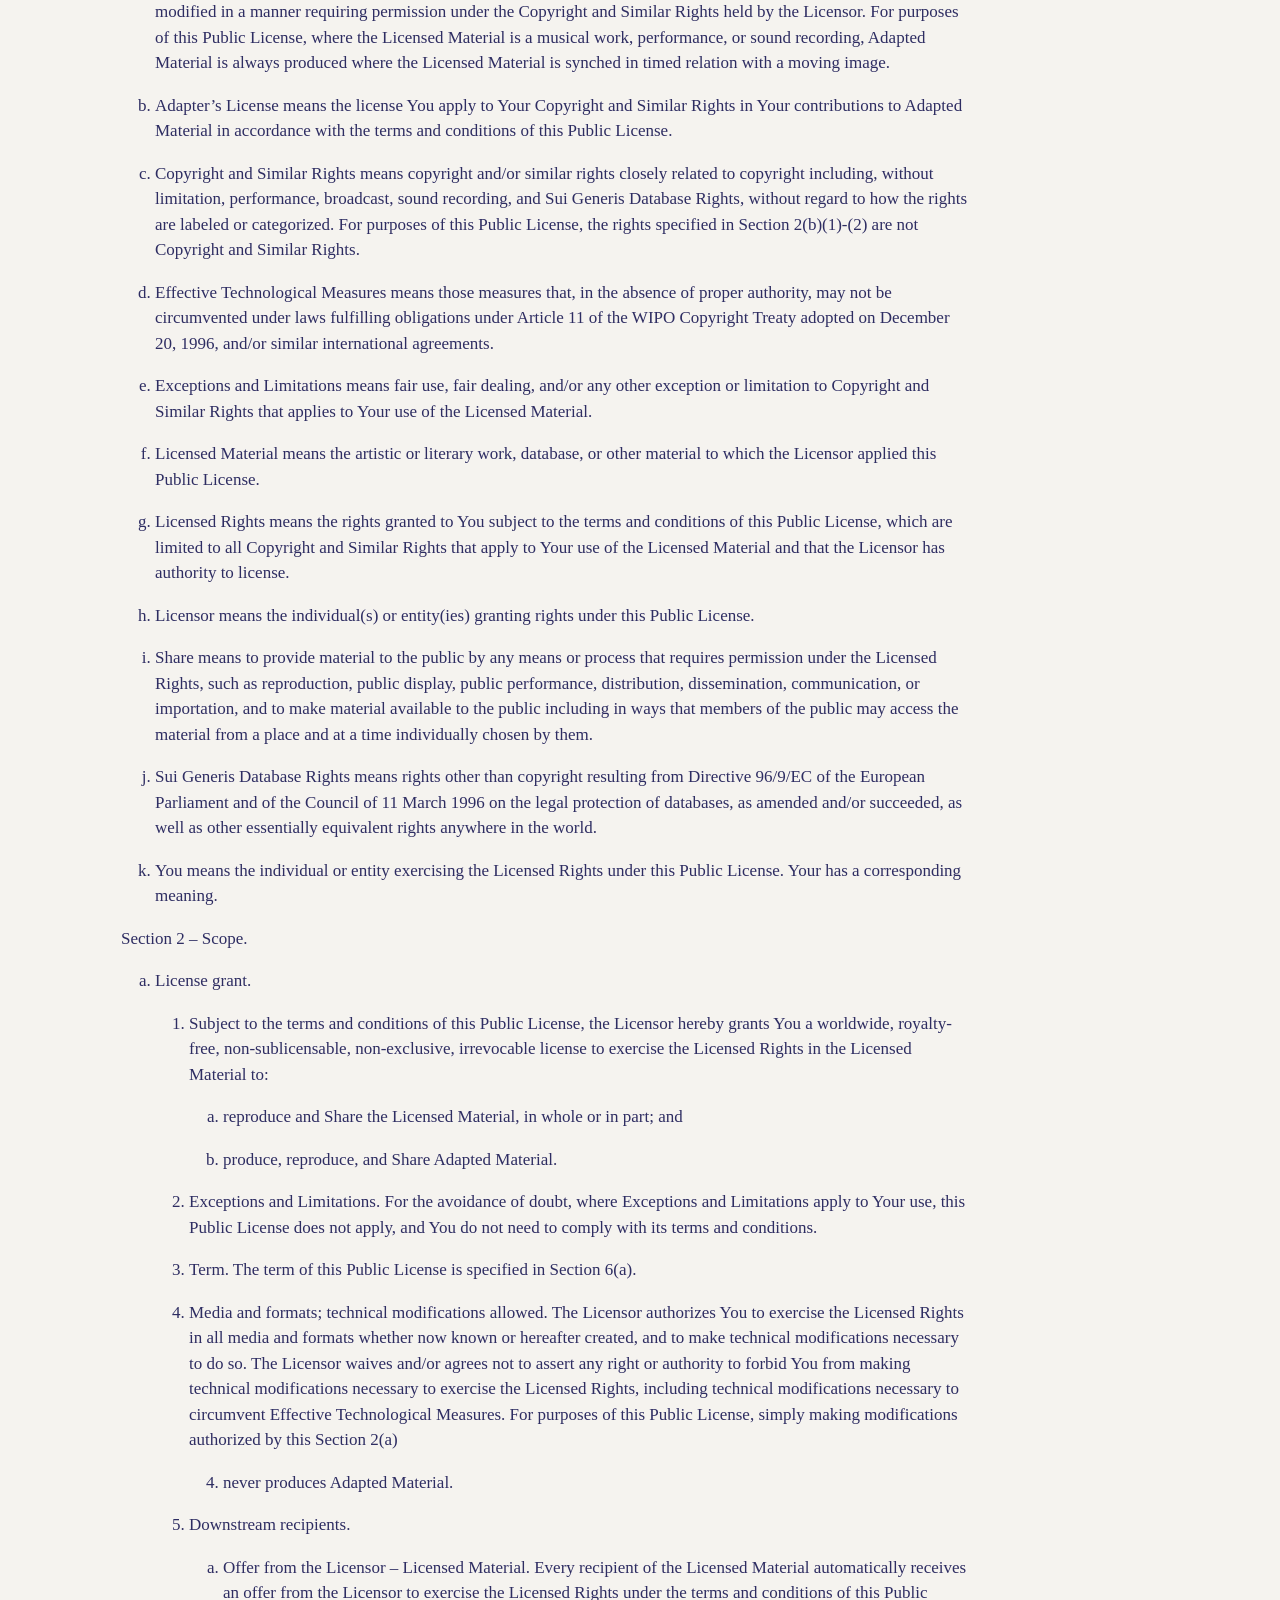
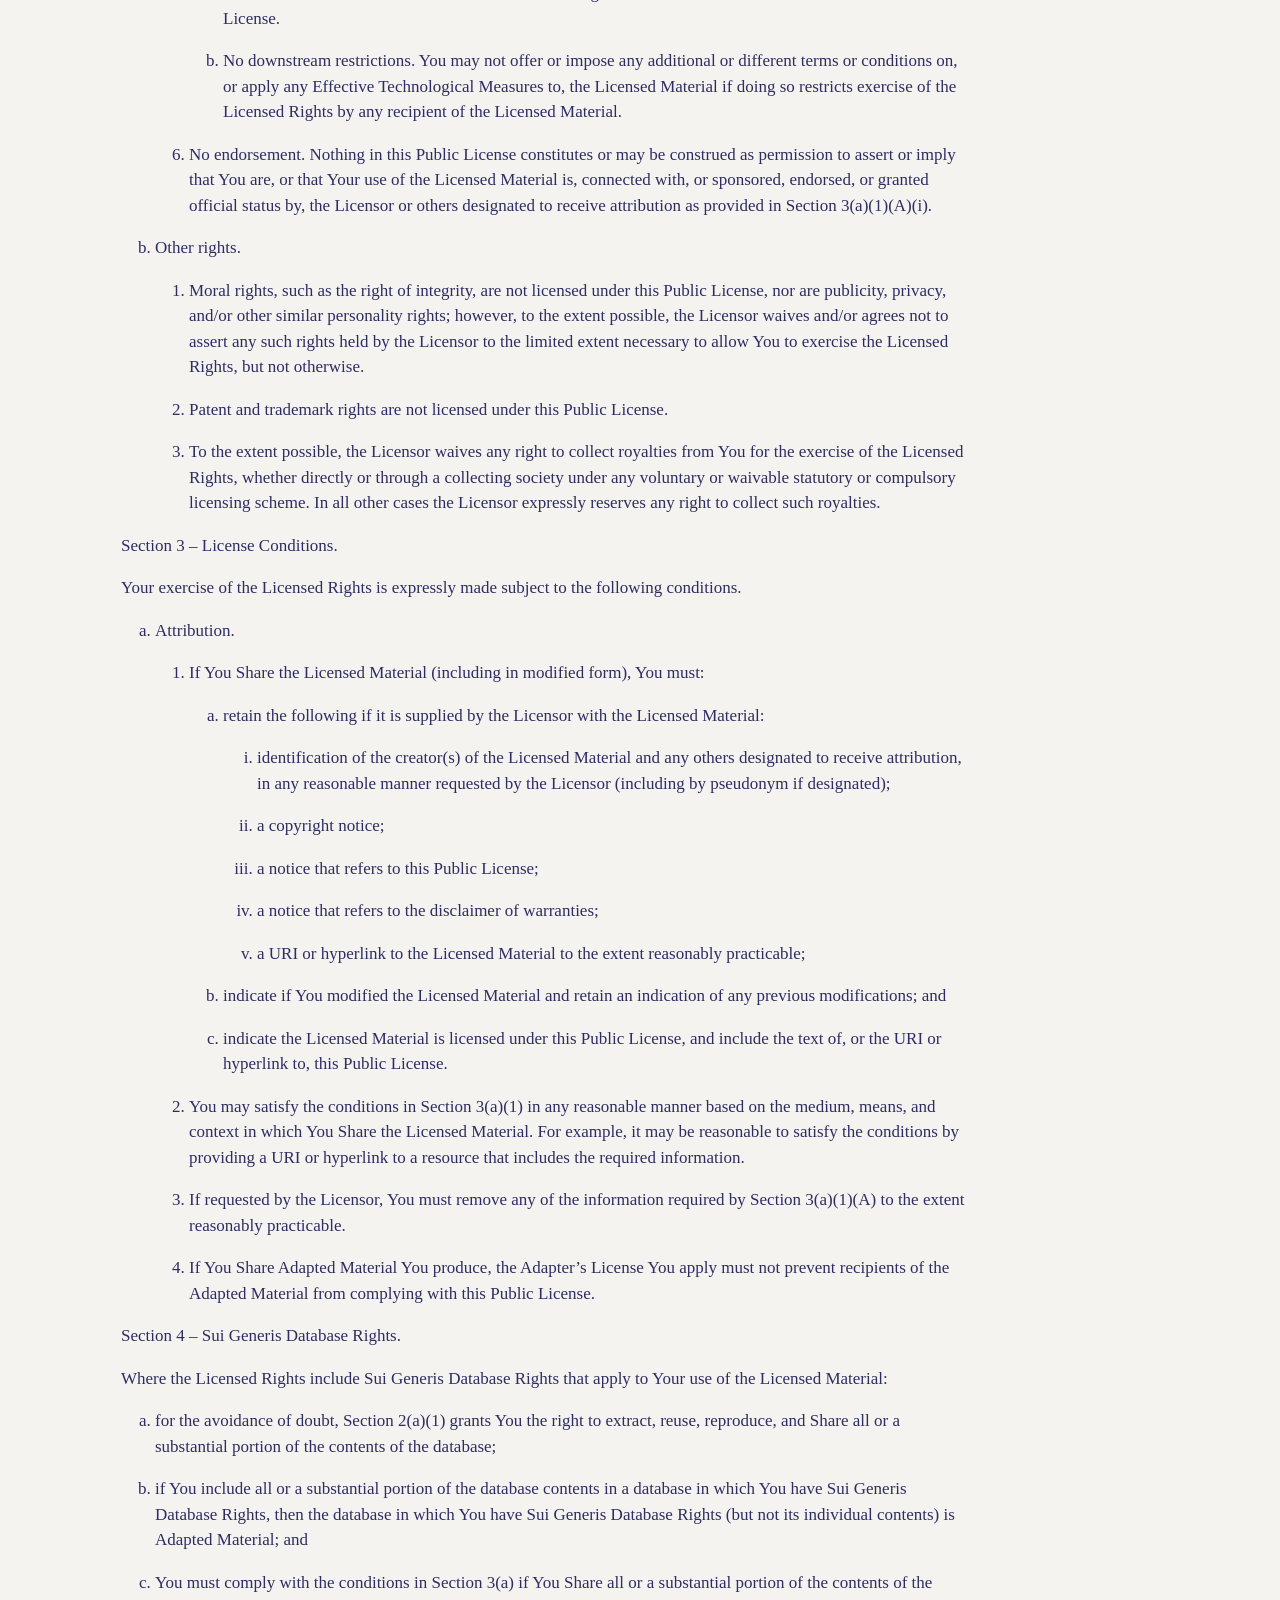
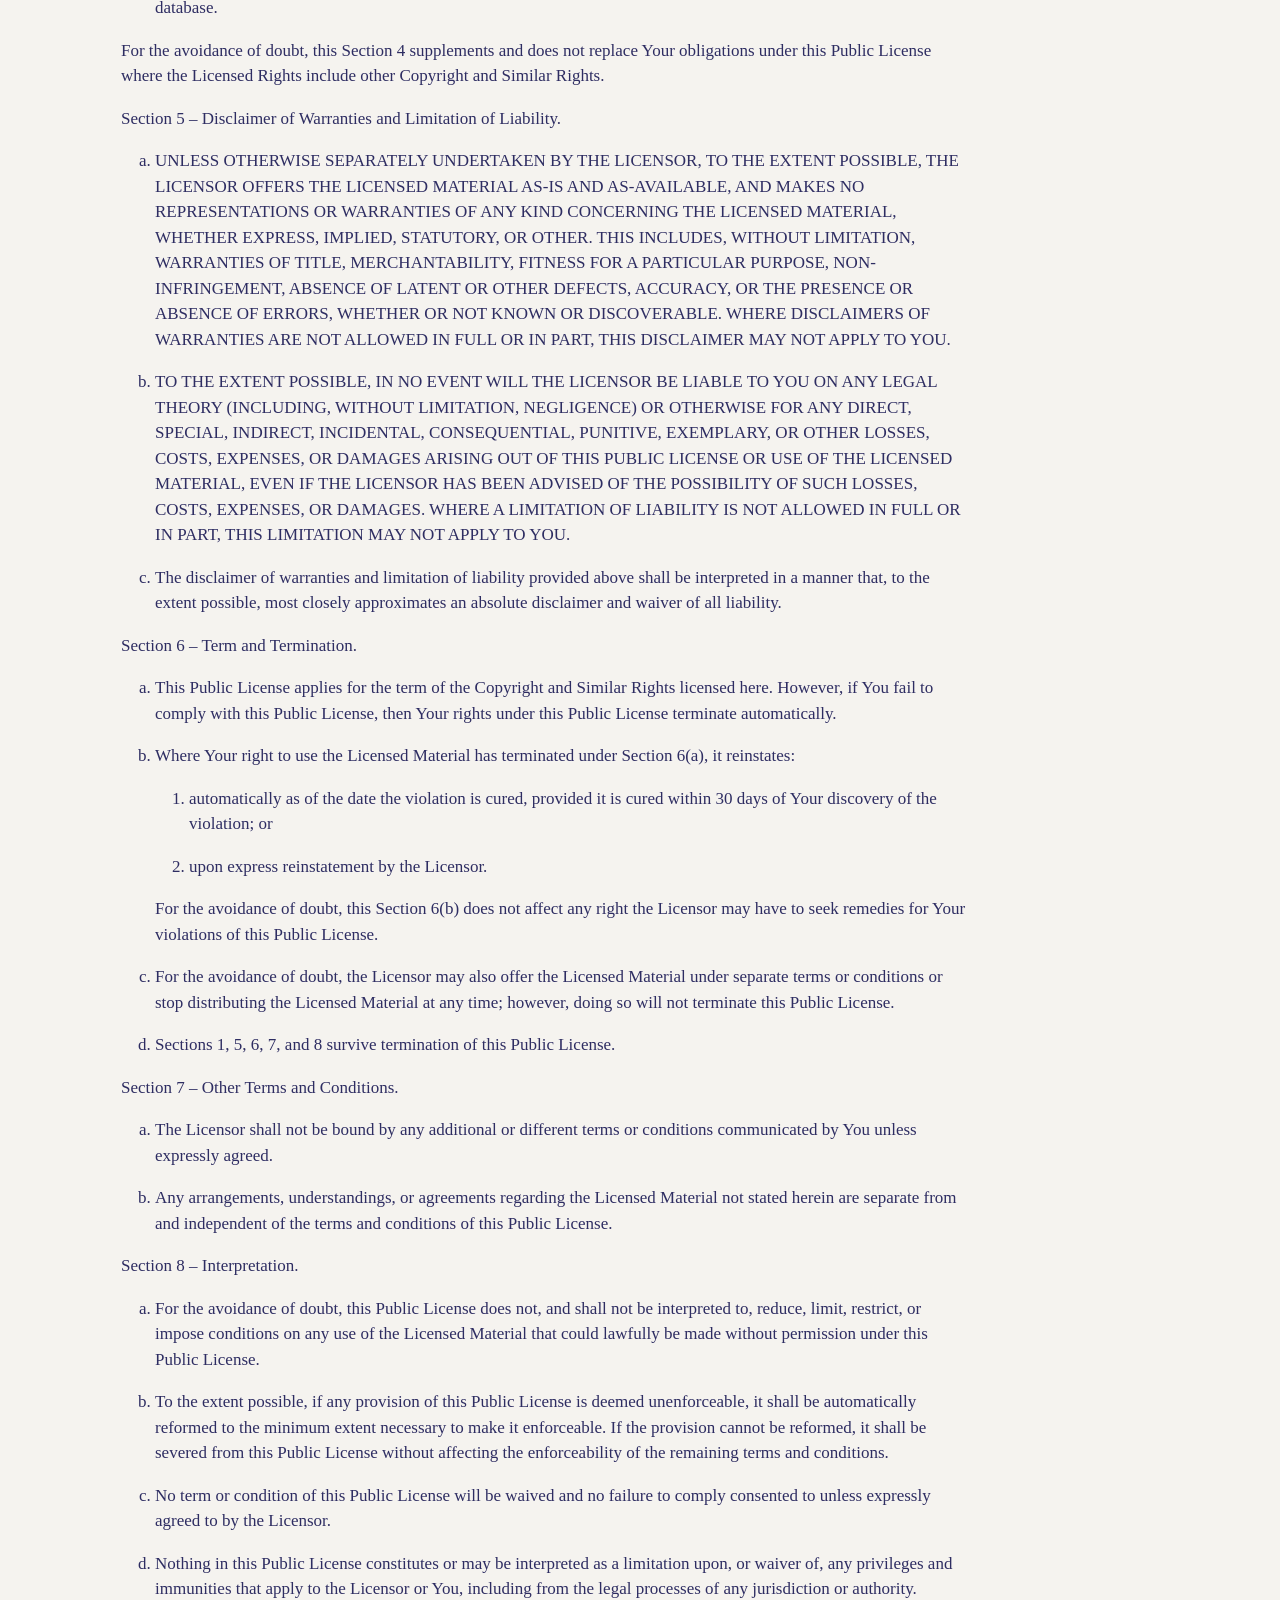
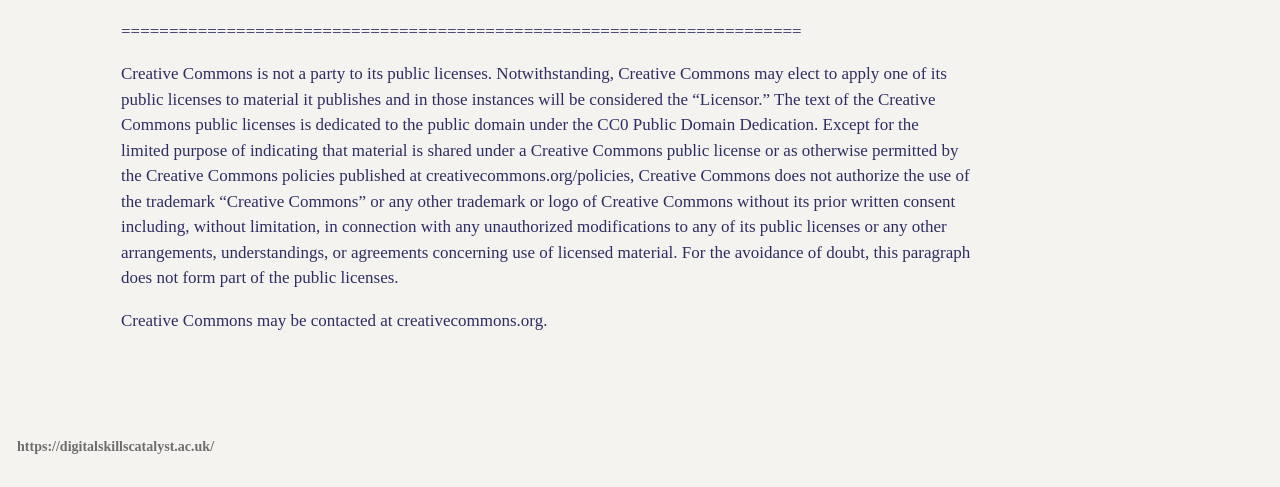
==== commit 69771d83: "Deploying to gh-pages from @ UKRI-Digital-Research-Skills-Catalyst/intro-to-data-analysis-r@4f941e85" ====
--- a/LICENSE.html
+++ b/LICENSE.html
@@ -2,7 +2,7 @@
 <html xmlns="http://www.w3.org/1999/xhtml" lang="en" xml:lang="en"><head>
 
 <meta charset="utf-8">
-<meta name="generator" content="quarto-1.9.38">
+<meta name="generator" content="quarto-1.10.18">
 
 <meta name="viewport" content="width=device-width, initial-scale=1.0, user-scalable=yes">
 
@@ -13,10 +13,13 @@
 /* Default styles provided by pandoc.
 ** See https://pandoc.org/MANUAL.html#variables-for-html for config info.
 */
-code{white-space: pre-wrap;}
 span.smallcaps{font-variant: small-caps;}
-div.columns{display: flex; gap: min(4vw, 1.5em);}
-div.column{flex: auto; overflow-x: auto;}
+div.columns{display: flex; gap: 1.5em;}
+div.column{flex: auto;}
+@media screen {
+div.columns{gap: min(4vw, 1.5em);}
+div.column{overflow-x: auto;}
+}
 div.hanging-indent{margin-left: 1.5em; text-indent: -1.5em;}
 ul.task-list{list-style: none;}
 ul.task-list li input[type="checkbox"] {
@@ -41,14 +44,14 @@
 <script src="site_libs/quarto-html/tippy.umd.min.js"></script>
 <script src="site_libs/quarto-html/anchor.min.js"></script>
 <link href="site_libs/quarto-html/tippy.css" rel="stylesheet">
-<link href="site_libs/quarto-html/quarto-syntax-highlighting-15634bcf2e68342d4ad2dfa704d543f6.css" rel="stylesheet" class="quarto-color-scheme" id="quarto-text-highlighting-styles">
-<link href="site_libs/quarto-html/quarto-syntax-highlighting-dark-0a6b7249c26820e032cb0bd839ff02b1.css" rel="stylesheet" class="quarto-color-scheme quarto-color-alternate" id="quarto-text-highlighting-styles">
-<link href="site_libs/quarto-html/quarto-syntax-highlighting-15634bcf2e68342d4ad2dfa704d543f6.css" rel="stylesheet" class="quarto-color-scheme-extra" id="quarto-text-highlighting-styles">
+<link href="site_libs/quarto-html/quarto-syntax-highlighting-64a204ab8560d761af7679ceaba22944.css" rel="stylesheet" class="quarto-color-scheme" id="quarto-text-highlighting-styles">
+<link href="site_libs/quarto-html/quarto-syntax-highlighting-dark-b85bc7c33db8c58e0ec93c3465666fed.css" rel="stylesheet" class="quarto-color-scheme quarto-color-alternate" id="quarto-text-highlighting-styles">
+<link href="site_libs/quarto-html/quarto-syntax-highlighting-64a204ab8560d761af7679ceaba22944.css" rel="stylesheet" class="quarto-color-scheme-extra" id="quarto-text-highlighting-styles">
 <script src="site_libs/bootstrap/bootstrap.min.js"></script>
 <link href="site_libs/bootstrap/bootstrap-icons.css" rel="stylesheet">
-<link href="site_libs/bootstrap/bootstrap-9605bf2d142fdcc5bfe09bd12f0d3e05.min.css" rel="stylesheet" append-hash="true" class="quarto-color-scheme" id="quarto-bootstrap" data-mode="light">
-<link href="site_libs/bootstrap/bootstrap-dark-9605bf2d142fdcc5bfe09bd12f0d3e05.min.css" rel="stylesheet" append-hash="true" class="quarto-color-scheme quarto-color-alternate" id="quarto-bootstrap" data-mode="light">
-<link href="site_libs/bootstrap/bootstrap-9605bf2d142fdcc5bfe09bd12f0d3e05.min.css" rel="stylesheet" append-hash="true" class="quarto-color-scheme-extra" id="quarto-bootstrap" data-mode="light">
+<link href="site_libs/bootstrap/bootstrap-73ebe92b207982421d7acfb1982fff22.min.css" rel="stylesheet" append-hash="true" class="quarto-color-scheme" id="quarto-bootstrap" data-mode="light">
+<link href="site_libs/bootstrap/bootstrap-dark-73ebe92b207982421d7acfb1982fff22.min.css" rel="stylesheet" append-hash="true" class="quarto-color-scheme quarto-color-alternate" id="quarto-bootstrap" data-mode="light">
+<link href="site_libs/bootstrap/bootstrap-73ebe92b207982421d7acfb1982fff22.min.css" rel="stylesheet" append-hash="true" class="quarto-color-scheme-extra" id="quarto-bootstrap" data-mode="light">
 <script id="quarto-search-options" type="application/json">{
   "location": "navbar",
   "copy-button": false,
@@ -143,7 +146,7 @@
     <div>
     <div class="quarto-title-meta-heading">Published</div>
     <div class="quarto-title-meta-contents">
-      <p class="date">24 July, 2026</p>
+      <p class="date">28 July, 2026</p>
     </div>
   </div>
   
--- a/site_libs/quarto-html/quarto-syntax-highlighting-64a204ab8560d761af7679ceaba22944.css
+++ b/site_libs/quarto-html/quarto-syntax-highlighting-64a204ab8560d761af7679ceaba22944.css
@@ -0,0 +1,236 @@
+/* quarto syntax highlight colors */
+:root {
+  --quarto-hl-ot-color: #003B4F;
+  --quarto-hl-at-color: #657422;
+  --quarto-hl-ss-color: #20794D;
+  --quarto-hl-an-color: #5E5E5E;
+  --quarto-hl-fu-color: #4758AB;
+  --quarto-hl-st-color: #20794D;
+  --quarto-hl-cf-color: #003B4F;
+  --quarto-hl-op-color: #5E5E5E;
+  --quarto-hl-er-color: #AD0000;
+  --quarto-hl-bn-color: #AD0000;
+  --quarto-hl-al-color: #AD0000;
+  --quarto-hl-va-color: #111111;
+  --quarto-hl-bu-color: inherit;
+  --quarto-hl-ex-color: inherit;
+  --quarto-hl-pp-color: #AD0000;
+  --quarto-hl-in-color: #5E5E5E;
+  --quarto-hl-vs-color: #20794D;
+  --quarto-hl-wa-color: #5E5E5E;
+  --quarto-hl-do-color: #5E5E5E;
+  --quarto-hl-im-color: #00769E;
+  --quarto-hl-ch-color: #20794D;
+  --quarto-hl-dt-color: #AD0000;
+  --quarto-hl-fl-color: #AD0000;
+  --quarto-hl-co-color: #5E5E5E;
+  --quarto-hl-cv-color: #5E5E5E;
+  --quarto-hl-cn-color: #8f5902;
+  --quarto-hl-sc-color: #5E5E5E;
+  --quarto-hl-dv-color: #AD0000;
+  --quarto-hl-kw-color: #003B4F;
+}
+
+/* other quarto variables */
+:root {
+  --quarto-font-monospace: SFMono-Regular, Menlo, Monaco, Consolas, "Liberation Mono", "Courier New", monospace;
+}
+
+/* syntax highlight based on Pandoc's rules */
+pre > code.sourceCode > span {
+  color: #003B4F;
+}
+
+code.sourceCode > span {
+  color: #003B4F;
+}
+
+div.sourceCode,
+div.sourceCode pre.sourceCode {
+  color: #003B4F;
+}
+
+/* Normal */
+code span {
+  color: #003B4F;
+}
+
+/* Alert */
+code span.al {
+  color: #AD0000;
+  font-style: inherit;
+}
+
+/* Annotation */
+code span.an {
+  color: #5E5E5E;
+  font-style: inherit;
+}
+
+/* Attribute */
+code span.at {
+  color: #657422;
+  font-style: inherit;
+}
+
+/* BaseN */
+code span.bn {
+  color: #AD0000;
+  font-style: inherit;
+}
+
+/* BuiltIn */
+code span.bu {
+  font-style: inherit;
+}
+
+/* ControlFlow */
+code span.cf {
+  color: #003B4F;
+  font-weight: bold;
+  font-style: inherit;
+}
+
+/* Char */
+code span.ch {
+  color: #20794D;
+  font-style: inherit;
+}
+
+/* Constant */
+code span.cn {
+  color: #8f5902;
+  font-style: inherit;
+}
+
+/* Comment */
+code span.co {
+  color: #5E5E5E;
+  font-style: inherit;
+}
+
+/* CommentVar */
+code span.cv {
+  color: #5E5E5E;
+  font-style: italic;
+}
+
+/* Documentation */
+code span.do {
+  color: #5E5E5E;
+  font-style: italic;
+}
+
+/* DataType */
+code span.dt {
+  color: #AD0000;
+  font-style: inherit;
+}
+
+/* DecVal */
+code span.dv {
+  color: #AD0000;
+  font-style: inherit;
+}
+
+/* Error */
+code span.er {
+  color: #AD0000;
+  font-style: inherit;
+}
+
+/* Extension */
+code span.ex {
+  font-style: inherit;
+}
+
+/* Float */
+code span.fl {
+  color: #AD0000;
+  font-style: inherit;
+}
+
+/* Function */
+code span.fu {
+  color: #4758AB;
+  font-style: inherit;
+}
+
+/* Import */
+code span.im {
+  color: #00769E;
+  font-style: inherit;
+}
+
+/* Information */
+code span.in {
+  color: #5E5E5E;
+  font-style: inherit;
+}
+
+/* Keyword */
+code span.kw {
+  color: #003B4F;
+  font-weight: bold;
+  font-style: inherit;
+}
+
+/* Operator */
+code span.op {
+  color: #5E5E5E;
+  font-style: inherit;
+}
+
+/* Other */
+code span.ot {
+  color: #003B4F;
+  font-style: inherit;
+}
+
+/* Preprocessor */
+code span.pp {
+  color: #AD0000;
+  font-style: inherit;
+}
+
+/* SpecialChar */
+code span.sc {
+  color: #5E5E5E;
+  font-style: inherit;
+}
+
+/* SpecialString */
+code span.ss {
+  color: #20794D;
+  font-style: inherit;
+}
+
+/* String */
+code span.st {
+  color: #20794D;
+  font-style: inherit;
+}
+
+/* Variable */
+code span.va {
+  color: #111111;
+  font-style: inherit;
+}
+
+/* VerbatimString */
+code span.vs {
+  color: #20794D;
+  font-style: inherit;
+}
+
+/* Warning */
+code span.wa {
+  color: #5E5E5E;
+  font-style: italic;
+}
+
+.prevent-inlining {
+  content: "</";
+}
+
+/*# sourceMappingURL=9d8d5bb603a83b8298b89080a598c93b.css.map */
--- a/site_libs/quarto-html/quarto-syntax-highlighting-dark-b85bc7c33db8c58e0ec93c3465666fed.css
+++ b/site_libs/quarto-html/quarto-syntax-highlighting-dark-b85bc7c33db8c58e0ec93c3465666fed.css
@@ -0,0 +1,219 @@
+/* quarto syntax highlight colors */
+:root {
+  --quarto-hl-al-color: #f07178;
+  --quarto-hl-an-color: #d4d0ab;
+  --quarto-hl-at-color: #00e0e0;
+  --quarto-hl-bn-color: #d4d0ab;
+  --quarto-hl-bu-color: #abe338;
+  --quarto-hl-ch-color: #abe338;
+  --quarto-hl-co-color: #f8f8f2;
+  --quarto-hl-cv-color: #ffd700;
+  --quarto-hl-cn-color: #ffd700;
+  --quarto-hl-cf-color: #ffa07a;
+  --quarto-hl-dt-color: #ffa07a;
+  --quarto-hl-dv-color: #d4d0ab;
+  --quarto-hl-do-color: #f8f8f2;
+  --quarto-hl-er-color: #f07178;
+  --quarto-hl-ex-color: #00e0e0;
+  --quarto-hl-fl-color: #d4d0ab;
+  --quarto-hl-fu-color: #ffa07a;
+  --quarto-hl-im-color: #abe338;
+  --quarto-hl-in-color: #d4d0ab;
+  --quarto-hl-kw-color: #ffa07a;
+  --quarto-hl-op-color: #ffa07a;
+  --quarto-hl-ot-color: #00e0e0;
+  --quarto-hl-pp-color: #dcc6e0;
+  --quarto-hl-re-color: #00e0e0;
+  --quarto-hl-sc-color: #abe338;
+  --quarto-hl-ss-color: #abe338;
+  --quarto-hl-st-color: #abe338;
+  --quarto-hl-va-color: #00e0e0;
+  --quarto-hl-vs-color: #abe338;
+  --quarto-hl-wa-color: #dcc6e0;
+}
+
+/* other quarto variables */
+:root {
+  --quarto-font-monospace: SFMono-Regular, Menlo, Monaco, Consolas, "Liberation Mono", "Courier New", monospace;
+}
+
+/* syntax highlight based on Pandoc's rules */
+pre > code.sourceCode > span {
+  color: #f8f8f2;
+}
+
+code.sourceCode > span {
+  color: #f8f8f2;
+}
+
+div.sourceCode,
+div.sourceCode pre.sourceCode {
+  color: #f8f8f2;
+}
+
+/* Normal */
+code span {
+  color: #f8f8f2;
+}
+
+/* Alert */
+code span.al {
+  color: #f07178;
+}
+
+/* Annotation */
+code span.an {
+  color: #d4d0ab;
+}
+
+/* Attribute */
+code span.at {
+  color: #00e0e0;
+}
+
+/* BaseN */
+code span.bn {
+  color: #d4d0ab;
+}
+
+/* BuiltIn */
+code span.bu {
+  color: #abe338;
+}
+
+/* ControlFlow */
+code span.cf {
+  font-weight: bold;
+  color: #ffa07a;
+}
+
+/* Char */
+code span.ch {
+  color: #abe338;
+}
+
+/* Constant */
+code span.cn {
+  color: #ffd700;
+}
+
+/* Comment */
+code span.co {
+  font-style: italic;
+  color: #f8f8f2;
+}
+
+/* CommentVar */
+code span.cv {
+  color: #ffd700;
+}
+
+/* Documentation */
+code span.do {
+  color: #f8f8f2;
+}
+
+/* DataType */
+code span.dt {
+  color: #ffa07a;
+}
+
+/* DecVal */
+code span.dv {
+  color: #d4d0ab;
+}
+
+/* Error */
+code span.er {
+  color: #f07178;
+  text-decoration: underline;
+}
+
+/* Extension */
+code span.ex {
+  font-weight: bold;
+  color: #00e0e0;
+}
+
+/* Float */
+code span.fl {
+  color: #d4d0ab;
+}
+
+/* Function */
+code span.fu {
+  color: #ffa07a;
+}
+
+/* Import */
+code span.im {
+  color: #abe338;
+}
+
+/* Information */
+code span.in {
+  color: #d4d0ab;
+}
+
+/* Keyword */
+code span.kw {
+  font-weight: bold;
+  color: #ffa07a;
+}
+
+/* Operator */
+code span.op {
+  color: #ffa07a;
+}
+
+/* Other */
+code span.ot {
+  color: #00e0e0;
+}
+
+/* Preprocessor */
+code span.pp {
+  color: #dcc6e0;
+}
+
+/* RegionMarker */
+code span.re {
+  background-color: #f8f8f2;
+  color: #00e0e0;
+}
+
+/* SpecialChar */
+code span.sc {
+  color: #abe338;
+}
+
+/* SpecialString */
+code span.ss {
+  color: #abe338;
+}
+
+/* String */
+code span.st {
+  color: #abe338;
+}
+
+/* Variable */
+code span.va {
+  color: #00e0e0;
+}
+
+/* VerbatimString */
+code span.vs {
+  color: #abe338;
+}
+
+/* Warning */
+code span.wa {
+  color: #dcc6e0;
+}
+
+.prevent-inlining {
+  content: "</";
+}
+
+/*# sourceMappingURL=4ed8f1090dec6531da29ab00902aa718.css.map */
--- a/site_libs/quarto-html/quarto-syntax-highlighting-64a204ab8560d761af7679ceaba22944.css
+++ b/site_libs/quarto-html/quarto-syntax-highlighting-64a204ab8560d761af7679ceaba22944.css
@@ -0,0 +1,236 @@
+/* quarto syntax highlight colors */
+:root {
+  --quarto-hl-ot-color: #003B4F;
+  --quarto-hl-at-color: #657422;
+  --quarto-hl-ss-color: #20794D;
+  --quarto-hl-an-color: #5E5E5E;
+  --quarto-hl-fu-color: #4758AB;
+  --quarto-hl-st-color: #20794D;
+  --quarto-hl-cf-color: #003B4F;
+  --quarto-hl-op-color: #5E5E5E;
+  --quarto-hl-er-color: #AD0000;
+  --quarto-hl-bn-color: #AD0000;
+  --quarto-hl-al-color: #AD0000;
+  --quarto-hl-va-color: #111111;
+  --quarto-hl-bu-color: inherit;
+  --quarto-hl-ex-color: inherit;
+  --quarto-hl-pp-color: #AD0000;
+  --quarto-hl-in-color: #5E5E5E;
+  --quarto-hl-vs-color: #20794D;
+  --quarto-hl-wa-color: #5E5E5E;
+  --quarto-hl-do-color: #5E5E5E;
+  --quarto-hl-im-color: #00769E;
+  --quarto-hl-ch-color: #20794D;
+  --quarto-hl-dt-color: #AD0000;
+  --quarto-hl-fl-color: #AD0000;
+  --quarto-hl-co-color: #5E5E5E;
+  --quarto-hl-cv-color: #5E5E5E;
+  --quarto-hl-cn-color: #8f5902;
+  --quarto-hl-sc-color: #5E5E5E;
+  --quarto-hl-dv-color: #AD0000;
+  --quarto-hl-kw-color: #003B4F;
+}
+
+/* other quarto variables */
+:root {
+  --quarto-font-monospace: SFMono-Regular, Menlo, Monaco, Consolas, "Liberation Mono", "Courier New", monospace;
+}
+
+/* syntax highlight based on Pandoc's rules */
+pre > code.sourceCode > span {
+  color: #003B4F;
+}
+
+code.sourceCode > span {
+  color: #003B4F;
+}
+
+div.sourceCode,
+div.sourceCode pre.sourceCode {
+  color: #003B4F;
+}
+
+/* Normal */
+code span {
+  color: #003B4F;
+}
+
+/* Alert */
+code span.al {
+  color: #AD0000;
+  font-style: inherit;
+}
+
+/* Annotation */
+code span.an {
+  color: #5E5E5E;
+  font-style: inherit;
+}
+
+/* Attribute */
+code span.at {
+  color: #657422;
+  font-style: inherit;
+}
+
+/* BaseN */
+code span.bn {
+  color: #AD0000;
+  font-style: inherit;
+}
+
+/* BuiltIn */
+code span.bu {
+  font-style: inherit;
+}
+
+/* ControlFlow */
+code span.cf {
+  color: #003B4F;
+  font-weight: bold;
+  font-style: inherit;
+}
+
+/* Char */
+code span.ch {
+  color: #20794D;
+  font-style: inherit;
+}
+
+/* Constant */
+code span.cn {
+  color: #8f5902;
+  font-style: inherit;
+}
+
+/* Comment */
+code span.co {
+  color: #5E5E5E;
+  font-style: inherit;
+}
+
+/* CommentVar */
+code span.cv {
+  color: #5E5E5E;
+  font-style: italic;
+}
+
+/* Documentation */
+code span.do {
+  color: #5E5E5E;
+  font-style: italic;
+}
+
+/* DataType */
+code span.dt {
+  color: #AD0000;
+  font-style: inherit;
+}
+
+/* DecVal */
+code span.dv {
+  color: #AD0000;
+  font-style: inherit;
+}
+
+/* Error */
+code span.er {
+  color: #AD0000;
+  font-style: inherit;
+}
+
+/* Extension */
+code span.ex {
+  font-style: inherit;
+}
+
+/* Float */
+code span.fl {
+  color: #AD0000;
+  font-style: inherit;
+}
+
+/* Function */
+code span.fu {
+  color: #4758AB;
+  font-style: inherit;
+}
+
+/* Import */
+code span.im {
+  color: #00769E;
+  font-style: inherit;
+}
+
+/* Information */
+code span.in {
+  color: #5E5E5E;
+  font-style: inherit;
+}
+
+/* Keyword */
+code span.kw {
+  color: #003B4F;
+  font-weight: bold;
+  font-style: inherit;
+}
+
+/* Operator */
+code span.op {
+  color: #5E5E5E;
+  font-style: inherit;
+}
+
+/* Other */
+code span.ot {
+  color: #003B4F;
+  font-style: inherit;
+}
+
+/* Preprocessor */
+code span.pp {
+  color: #AD0000;
+  font-style: inherit;
+}
+
+/* SpecialChar */
+code span.sc {
+  color: #5E5E5E;
+  font-style: inherit;
+}
+
+/* SpecialString */
+code span.ss {
+  color: #20794D;
+  font-style: inherit;
+}
+
+/* String */
+code span.st {
+  color: #20794D;
+  font-style: inherit;
+}
+
+/* Variable */
+code span.va {
+  color: #111111;
+  font-style: inherit;
+}
+
+/* VerbatimString */
+code span.vs {
+  color: #20794D;
+  font-style: inherit;
+}
+
+/* Warning */
+code span.wa {
+  color: #5E5E5E;
+  font-style: italic;
+}
+
+.prevent-inlining {
+  content: "</";
+}
+
+/*# sourceMappingURL=9d8d5bb603a83b8298b89080a598c93b.css.map */
